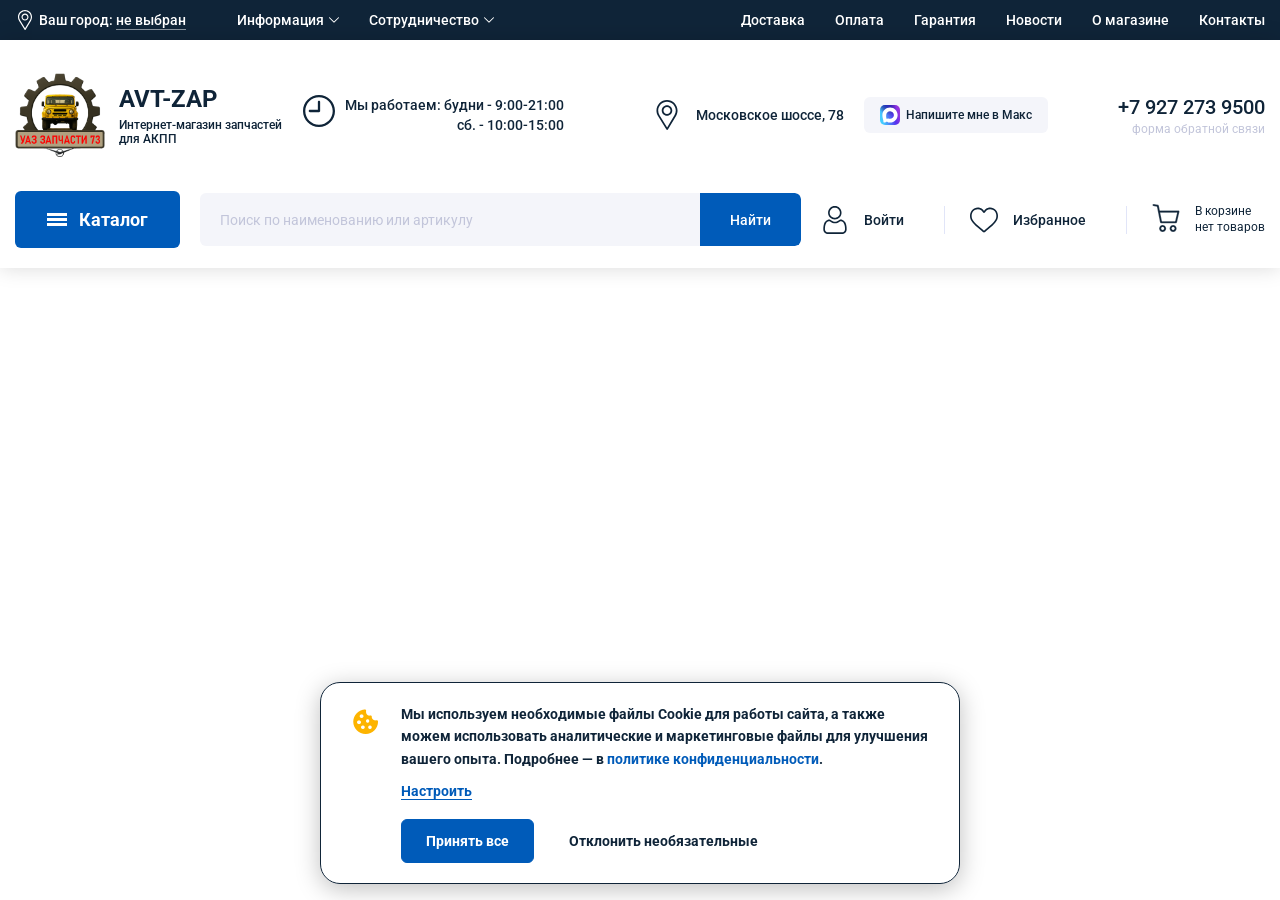
==== index.html @ 67125c58 "update" ====
<!DOCTYPE html>
<html lang="ru">
<head>
    <meta charset="UTF-8">
    <meta name="viewport" content="width=device-width, initial-scale=1.0">
    <title>Интернет-магазин автозапчастей</title>

    <!-- Favicon -->
    <!-- <link rel="icon" type="image/png" href="./images/icons/favicon-96x96.png" sizes="96x96" />
    <link rel="icon" type="image/svg+xml" href="./images/icons/favicon.svg" />
    <link rel="shortcut icon" href="./images/icons/favicon.ico" />
    <link rel="apple-touch-icon" sizes="180x180" href="./images/icons/apple-touch-icon.png" />
    <link rel="manifest" href="./images/icons/site.webmanifest" /> -->

    <!-- Для иконок с сайта Boxicons -->
    <link href='https://unpkg.com/boxicons@2.1.4/css/boxicons.min.css' rel='stylesheet'>

    <!-- Подключенные файлы CSS -->
    <link rel="stylesheet" href="css/style.css">
    <link rel="stylesheet" href="css/media.css">
</head>
<body>
    <!-- Служебная понель (Top Bar) -->
    <div class="top__bar">
        <div class="container">

            <!-- Левая часть -->
            <div class="top__bar--left">
                
                <!-- Кнопка города -->
                <button class="city__selector" type="button" aria-haspopup="dialog" aria-expanded="false" aria-controls="city-modal">
                    <svg class="icon__location" width="20" height="20" viewBox="0 0 20 20" fill="none" xmlns="http://www.w3.org/2000/svg">
                        <path d="M10 0C6.12297 0 2.96875 3.15422 2.96875 7.03125C2.96875 8.34117 3.3316 9.61953 4.01832 10.7286L9.59977 19.723C9.70668 19.8953 9.89504 20 10.0976 20C10.0992 20 10.1007 20 10.1023 20C10.3066 19.9984 10.4954 19.8905 10.6003 19.7152L16.0395 10.6336C16.6883 9.54797 17.0312 8.30231 17.0312 7.03125C17.0312 3.15422 13.877 0 10 0ZM15.0338 10.032L10.0887 18.2885L5.01434 10.1112C4.44273 9.18805 4.13281 8.12305 4.13281 7.03125C4.13281 3.80039 6.76914 1.16406 10 1.16406C13.2309 1.16406 15.8633 3.80039 15.8633 7.03125C15.8633 8.09066 15.5738 9.12844 15.0338 10.032Z" fill="white"/>
                        <path d="M10 3.51562C8.06148 3.51562 6.48438 5.09273 6.48438 7.03125C6.48438 8.95738 8.03582 10.5469 10 10.5469C11.9884 10.5469 13.5156 8.93621 13.5156 7.03125C13.5156 5.09273 11.9385 3.51562 10 3.51562ZM10 9.38281C8.7009 9.38281 7.64844 8.32684 7.64844 7.03125C7.64844 5.73891 8.70766 4.67969 10 4.67969C11.2923 4.67969 12.3477 5.73891 12.3477 7.03125C12.3477 8.30793 11.3197 9.38281 10 9.38281Z" fill="white"/>
                    </svg>
                    <span>Ваш город: <span class="city__name">не выбран</span></span>
                </button>

                <!-- Две ссылки (Информация, Сотрудничество) -->
                <nav class="top__bar--nav">
                    <a href="#" class="top__bar-nav--link">
                        Информация
                        <svg class="top__bar-nav--icon" width="10" height="10" viewBox="0 0 10 10" fill="none" xmlns="http://www.w3.org/2000/svg">
                            <g clip-path="url(#clip0_1_457)">
                                <path d="M5.35692 7.60686L9.85238 3.1099C10.0492 2.91258 10.0492 2.59288 9.85238 2.39506C9.65556 2.19774 9.33586 2.19774 9.13904 2.39506L5.00027 6.53532L0.861506 2.39556C0.664681 2.19824 0.344986 2.19824 0.147663 2.39556C-0.0491624 2.59288 -0.0491625 2.91308 0.147663 3.1104L4.64312 7.60736C4.83791 7.80169 5.16263 7.80169 5.35692 7.60686Z" fill="white"/>
                            </g>
                            <defs>
                                <clipPath id="clip0_1_457">
                                    <rect width="10" height="10" fill="white" transform="translate(10) rotate(90)"/>
                                </clipPath>
                            </defs>
                        </svg>
                    </a>
                    
                    <a href="#" class="top__bar-nav--link">
                        Сотрудничество
                        <svg class="top__bar-nav--icon" width="10" height="10" viewBox="0 0 10 10" fill="none" xmlns="http://www.w3.org/2000/svg">
                            <g clip-path="url(#clip0_1_457)">
                                <path d="M5.35692 7.60686L9.85238 3.1099C10.0492 2.91258 10.0492 2.59288 9.85238 2.39506C9.65556 2.19774 9.33586 2.19774 9.13904 2.39506L5.00027 6.53532L0.861506 2.39556C0.664681 2.19824 0.344986 2.19824 0.147663 2.39556C-0.0491624 2.59288 -0.0491625 2.91308 0.147663 3.1104L4.64312 7.60736C4.83791 7.80169 5.16263 7.80169 5.35692 7.60686Z" fill="white"/>
                            </g>
                            <defs>
                                <clipPath id="clip0_1_457">
                                    <rect width="10" height="10" fill="white" transform="translate(10) rotate(90)"/>
                                </clipPath>
                            </defs>
                        </svg>
                    </a>
                </nav>
            </div>

            <!-- Правая часть -->
            <div class="top__bar--right">
                <ul class="top__bar--list">
                    <li class="top__bar--item">
                        <a href="./pages/information/delivery.html" class="top__bar--link" target="_blank" title="Откроется в новой вкладке">Доставка</a>
                    </li>
                    <li class="top__bar--item">
                        <a href="./pages/information/payment.html" class="top__bar--link" target="_blank" title="Откроется в новой вкладке">Оплата</a>
                    </li>
                    <li class="top__bar--item">
                        <a href="./pages/information/guarantee.html" class="top__bar--link" target="_blank" title="Откроется в новой вкладке">Гарантия</a>
                    </li>
                    <li class="top__bar--item">
                        <a href="./pages/about__company/news.html" class="top__bar--link" target="_blank" title="Откроется в новой вкладке">Новости</a>
                    </li>
                    <li class="top__bar--item">
                        <a href="./pages/about__company/about__store.html" class="top__bar--link" target="_blank" title="Откроется в новой вкладке">О магазине</a>
                    </li>
                    <li class="top__bar--item">
                        <a href="./pages/about__company/contacts.html" class="top__bar--link" target="_blank" title="Откроется в новой вкладке">Контакты</a>
                    </li>
                </ul>
            </div>

            <!-- Кнопка "Еще" -->
            <button class="top__bar--more-btn" id="moreBtn" type="button" aria-expanded="false" title="Открыть дополнительное меню">Еще
                <svg class="top__bar-more--icon" width="10" height="10" viewBox="0 0 10 10" fill="none" xmlns="http://www.w3.org/2000/svg">
                    <g clip-path="url(#clip0_1_457)">
                        <path d="M5.35692 7.60686L9.85238 3.1099C10.0492 2.91258 10.0492 2.59288 9.85238 2.39506C9.65556 2.19774 9.33586 2.19774 9.13904 2.39506L5.00027 6.53532L0.861506 2.39556C0.664681 2.19824 0.344986 2.19824 0.147663 2.39556C-0.0491624 2.59288 -0.0491625 2.91308 0.147663 3.1104L4.64312 7.60736C4.83791 7.80169 5.16263 7.80169 5.35692 7.60686Z" fill="white"/>
                    </g>
                    <defs>
                        <clipPath id="clip0_1_457">
                            <rect width="10" height="10" fill="white" transform="translate(10) rotate(90)"/>
                        </clipPath>
                    </defs>
                </svg>
            </button>

        </div>
    </div>

    <!-- Шапка -->
    <header class="header">
        <div class="container">
            <div class="header__wrapper">
                <a href="index.html" class="header__logo">
                    <img src="./images/main/logo.png" alt="AVT-ZAP" class="header__logo--img" width="2261" height="2128" fetchpriority="high" decoding="async">
                    <div class="header__logo--text">
                        <span class="header__logo--title">AVT-ZAP</span>
                        <span class="header__logo--subtitle">Интернет-магазин запчастей<br>для АКПП</span>
                    </div>
                </a>

                <!-- Информация (Время, Адрес) -->
                <div class="header__info">
                    <div class="header__info--item">
                        <svg class="header__info--icon" width="32" height="32" viewBox="0 0 32 32" fill="none" xmlns="http://www.w3.org/2000/svg">
                            <g clip-path="url(#clip0_1_448)">
                                <path d="M16 0C7.16343 0 0 7.16343 0 16C0 24.8365 7.16343 31.9999 16 31.9999C24.8365 31.9999 31.9999 24.8365 31.9999 16C31.9906 7.16738 24.8326 0.00944196 16 0ZM16 29.7142C8.42578 29.7142 2.28569 23.5742 2.28569 16C2.28569 8.42578 8.42578 2.28569 16 2.28569C23.5742 2.28569 29.7142 8.42578 29.7142 16C29.7061 23.5708 23.5708 29.7061 16 29.7142Z" fill="#0F2438"/>
                                <path d="M16 5.71436C15.3688 5.71436 14.8571 6.22603 14.8571 6.85723V14.8573H6.85714C6.22594 14.8573 5.71426 15.3689 5.71426 16.0001C5.71426 16.6313 6.22594 17.1429 6.85714 17.1429H16C16.6312 17.1429 17.1428 16.6313 17.1428 16.0001V6.85723C17.1428 6.22603 16.6312 5.71436 16 5.71436Z" fill="#0F2438"/>
                            </g>
                            <defs>
                                <clipPath id="clip0_1_448">
                                    <rect width="32" height="32" fill="white"/>
                                </clipPath>
                            </defs>
                        </svg>
                        <p class="header__info--text">Мы работаем: будни - 9:00-21:00<br>сб. - 10:00-15:00</p>
                    </div>

                    <div class="header__info--item">
                        <svg class="header__info--icon" width="30" height="30" viewBox="0 0 20 20" fill="none" xmlns="http://www.w3.org/2000/svg">
                            <path d="M10 0C6.12297 0 2.96875 3.15422 2.96875 7.03125C2.96875 8.34117 3.3316 9.61953 4.01832 10.7286L9.59977 19.723C9.70668 19.8953 9.89504 20 10.0976 20C10.0992 20 10.1007 20 10.1023 20C10.3066 19.9984 10.4954 19.8905 10.6003 19.7152L16.0395 10.6336C16.6883 9.54797 17.0312 8.30231 17.0312 7.03125C17.0312 3.15422 13.877 0 10 0ZM15.0338 10.032L10.0887 18.2885L5.01434 10.1112C4.44273 9.18805 4.13281 8.12305 4.13281 7.03125C4.13281 3.80039 6.76914 1.16406 10 1.16406C13.2309 1.16406 15.8633 3.80039 15.8633 7.03125C15.8633 8.09066 15.5738 9.12844 15.0338 10.032Z" fill="#0F2438"/>
                            <path d="M10 3.51562C8.06148 3.51562 6.48438 5.09273 6.48438 7.03125C6.48438 8.95738 8.03582 10.5469 10 10.5469C11.9884 10.5469 13.5156 8.93621 13.5156 7.03125C13.5156 5.09273 11.9385 3.51562 10 3.51562ZM10 9.38281C8.7009 9.38281 7.64844 8.32684 7.64844 7.03125C7.64844 5.73891 8.70766 4.67969 10 4.67969C11.2923 4.67969 12.3477 5.73891 12.3477 7.03125C12.3477 8.30793 11.3197 9.38281 10 9.38281Z" fill="#0F2438"/>
                        </svg>
                        <p class="header__info--text">Московское шоссе, 78</p>
                    </div>
                </div>

                <!-- Контакты -->
                <div class="header__contacts">
                    <a href="#" class="header__max" target="_blank" title="Напишите мне в Maкс">
                        <svg xmlns="http://www.w3.org/2000/svg" viewBox="0 0 1000 1000"><defs><linearGradient id="b"><stop offset="0" stop-color="#00f"/><stop offset="1" stop-opacity="0"/></linearGradient><linearGradient id="a"><stop offset="0" stop-color="#4cf"/><stop offset=".662" stop-color="#53e"/><stop offset="1" stop-color="#93d"/></linearGradient><linearGradient id="c" x1="117.847" x2="1000" y1="760.536" y2="500" gradientUnits="userSpaceOnUse" href="#a"/><radialGradient id="d" cx="-87.392" cy="1166.116" r="500" fx="-87.392" fy="1166.116" gradientTransform="rotate(51.356 1551.478 559.3)scale(2.42703433 1)" gradientUnits="userSpaceOnUse" href="#b"/></defs><rect width="1000" height="1000" fill="url(#c)" ry="249.681"/><rect width="1000" height="1000" fill="url(#d)" ry="249.681"/><path fill="#fff" fill-rule="evenodd" d="M508.211 878.328c-75.007 0-109.864-10.95-170.453-54.75-38.325 49.275-159.686 87.783-164.979 21.9 0-49.456-10.95-91.248-23.36-136.873-14.782-56.21-31.572-118.807-31.572-209.508 0-216.626 177.754-379.597 388.357-379.597 210.785 0 375.947 171.001 375.947 381.604.707 207.346-166.595 376.118-373.94 377.224m3.103-571.585c-102.564-5.292-182.499 65.7-200.201 177.024-14.6 92.162 11.315 204.398 33.397 210.238 10.585 2.555 37.23-18.98 53.837-35.587a189.8 189.8 0 0 0 92.71 33.032c106.273 5.112 197.08-75.794 204.215-181.95 4.154-106.382-77.67-196.486-183.958-202.574Z" clip-rule="evenodd"/></svg>Напишите мне в Maкс
                    </a>

                    <div class="header__phone--wrap">
                        <a href="tel:+79272739500" class="header__phone">+7 927 273 9500</a>
                        <a href="./pages/support/feedback.html" class="header__callback" target="_blank">форма обратной связи</a>
                    </div>
                </div>
            </div>

            <div class="header__bottom">
                <div class="header__bottom--wrapper">
                    <!-- Кнопка Каталог -->
                    <button class="header__catalog--btn" type="button">
                        <svg class="header__catalog--icon" width="20" height="13" viewBox="0 0 20 13" fill="none" xmlns="http://www.w3.org/2000/svg">
                            <rect width="20" height="3" fill="white"/>
                            <rect y="5" width="20" height="3" fill="white"/>
                            <rect y="10" width="20" height="3" fill="white"/>
                        </svg>
                        Каталог
                    </button>

                    <!-- Поиск -->
                    <form class="header__search">
                        <input type="text" class="header__search--input" placeholder="Поиск по наименованию или артикулу">
                        <button type="submit" class="header__search--btn">Найти</button>
                    </form>

                    <!-- Действия (Профиль, Избранное, Корзина) -->
                    <div class="header__actions">
                        
                        <a href="./pages/account/login.html" class="header__action" target="_blank" title="Войти в личный кабинет">
                            <svg class="header__action--icon" width="28" height="28" viewBox="0 0 28 28" fill="none" xmlns="http://www.w3.org/2000/svg">
                                <path d="M13.8005 13.4877C15.6534 13.4877 17.2577 12.8232 18.569 11.5119C19.8798 10.2009 20.5446 8.59683 20.5446 6.74365C20.5446 4.89111 19.88 3.2868 18.5688 1.97537C17.2575 0.664581 15.6532 0 13.8005 0C11.9473 0 10.3432 0.664581 9.0322 1.97559C7.72119 3.28659 7.0564 4.8909 7.0564 6.74365C7.0564 8.59683 7.72119 10.2011 9.0322 11.5121C10.3436 12.8229 11.9479 13.4877 13.8005 13.4877V13.4877ZM10.1926 3.13577C11.1985 2.12982 12.3786 1.64084 13.8005 1.64084C15.2221 1.64084 16.4024 2.12982 17.4086 3.13577C18.4145 4.14194 18.9037 5.3222 18.9037 6.74365C18.9037 8.16553 18.4145 9.34558 17.4086 10.3517C16.4024 11.3579 15.2221 11.8469 13.8005 11.8469C12.379 11.8469 11.199 11.3577 10.1926 10.3517C9.18643 9.34579 8.69723 8.16553 8.69723 6.74365C8.69723 5.3222 9.18643 4.14194 10.1926 3.13577Z" fill="currentColor"/>
                                <path d="M25.6008 21.5307C25.563 20.9851 25.4865 20.3899 25.3739 19.7614C25.2603 19.1283 25.114 18.5297 24.9388 17.9826C24.7576 17.4171 24.5117 16.8587 24.2073 16.3236C23.8918 15.7682 23.521 15.2845 23.1048 14.8866C22.6697 14.4702 22.1369 14.1355 21.5208 13.8913C20.9069 13.6484 20.2265 13.5254 19.4987 13.5254C19.2128 13.5254 18.9364 13.6426 18.4026 13.9902C18.074 14.2045 17.6897 14.4523 17.2607 14.7263C16.894 14.9601 16.3971 15.179 15.7833 15.3773C15.1845 15.571 14.5766 15.6693 13.9763 15.6693C13.3764 15.6693 12.7685 15.571 12.1693 15.3773C11.5562 15.1792 11.0591 14.9603 10.6929 14.7266C10.268 14.455 9.88348 14.2072 9.55002 13.99C9.0166 13.6424 8.74017 13.5251 8.45435 13.5251C7.72632 13.5251 7.04614 13.6484 6.4324 13.8915C5.81674 14.1353 5.28375 14.47 4.84818 14.8868C4.43204 15.285 4.06119 15.7684 3.74588 16.3236C3.44189 16.8587 3.1958 17.4169 3.01465 17.9828C2.83969 18.5299 2.69336 19.1283 2.57971 19.7614C2.46692 20.3891 2.39066 20.9844 2.35284 21.5313C2.31567 22.066 2.29688 22.6225 2.29688 23.1848C2.29688 24.6464 2.76151 25.8296 3.67773 26.7023C4.58264 27.5634 5.77979 28 7.23605 28H20.7182C22.1741 28 23.3712 27.5634 24.2763 26.7023C25.1928 25.8303 25.6574 24.6466 25.6574 23.1845C25.6572 22.6204 25.6382 22.0639 25.6008 21.5307V21.5307ZM23.145 25.5135C22.5471 26.0826 21.7532 26.3592 20.718 26.3592H7.23605C6.20062 26.3592 5.4068 26.0826 4.80908 25.5137C4.22269 24.9555 3.93771 24.1935 3.93771 23.1848C3.93771 22.6601 3.95502 22.1421 3.98962 21.6447C4.02338 21.1568 4.09238 20.6209 4.1947 20.0513C4.29575 19.4889 4.42435 18.961 4.5773 18.4831C4.72406 18.0249 4.92422 17.5712 5.17245 17.1341C5.40936 16.7175 5.68195 16.3601 5.98273 16.0722C6.26407 15.8028 6.61868 15.5823 7.03653 15.417C7.42297 15.264 7.85727 15.1803 8.32874 15.1677C8.3862 15.1982 8.48853 15.2566 8.6543 15.3647C8.99161 15.5845 9.3804 15.8353 9.81021 16.1098C10.2947 16.4187 10.9189 16.6977 11.6647 16.9384C12.4271 17.1849 13.2047 17.3101 13.9765 17.3101C14.7483 17.3101 15.5261 17.1849 16.2881 16.9386C17.0345 16.6974 17.6585 16.4187 18.1436 16.1093C18.5835 15.8282 18.9614 15.5847 19.2987 15.3647C19.4645 15.2568 19.5668 15.1982 19.6243 15.1677C20.0959 15.1803 20.5302 15.264 20.9169 15.417C21.3345 15.5823 21.6891 15.803 21.9705 16.0722C22.2713 16.3599 22.5439 16.7173 22.7808 17.1343C23.0292 17.5712 23.2296 18.0251 23.3761 18.4829C23.5293 18.9614 23.6581 19.4891 23.7589 20.0511C23.8611 20.6217 23.9303 21.1579 23.964 21.645V21.6454C23.9988 22.1408 24.0164 22.6586 24.0166 23.1848C24.0164 24.1937 23.7314 24.9555 23.145 25.5135V25.5135Z" fill="currentColor"/>
                            </svg>
                            <span class="header__action--text">Войти</span>
                        </a>

                        <a href="./pages/shop/favorites.html" class="header__action" target="_blank" title="Перейти в избранное">
                            <svg class="header__action--icon" width="28" height="28" viewBox="0 0 28 28" fill="none" xmlns="http://www.w3.org/2000/svg">
                                <path d="M14 26.4422C13.6014 26.4422 13.217 26.2978 12.9175 26.0355C11.7864 25.0464 10.6959 24.1169 9.73372 23.297L9.7288 23.2928C6.90792 20.8889 4.47198 18.8129 2.77709 16.7679C0.882475 14.4817 0 12.3141 0 9.94606C0 7.64534 0.788908 5.52279 2.22125 3.96911C3.67068 2.39706 5.6595 1.53125 7.82201 1.53125C9.43828 1.53125 10.9185 2.04224 12.2214 3.04989C12.8789 3.55853 13.4749 4.18103 14 4.90713C14.5253 4.18103 15.1211 3.55853 15.7788 3.04989C17.0817 2.04224 18.5619 1.53125 20.1782 1.53125C22.3404 1.53125 24.3295 2.39706 25.7789 3.96911C27.2113 5.52279 27.9999 7.64534 27.9999 9.94606C27.9999 12.3141 27.1177 14.4817 25.2231 16.7677C23.5282 18.8129 21.0925 20.8887 18.272 23.2923C17.3081 24.1135 16.2159 25.0445 15.0822 26.0359C14.7829 26.2978 14.3984 26.4422 14 26.4422V26.4422ZM7.82201 3.17144C6.12307 3.17144 4.56234 3.84948 3.42693 5.0808C2.27465 6.33071 1.63998 8.05849 1.63998 9.94606C1.63998 11.9377 2.38018 13.7188 4.03982 15.7213C5.64391 17.657 8.02986 19.6902 10.7924 22.0446L10.7976 22.0488C11.7633 22.8719 12.8582 23.805 13.9976 24.8014C15.1439 23.8031 16.2404 22.8685 17.2082 22.0441C19.9705 19.6898 22.3563 17.657 23.9603 15.7213C25.6198 13.7188 26.36 11.9377 26.36 9.94606C26.36 8.05849 25.7253 6.33071 24.573 5.0808C23.4378 3.84948 21.8769 3.17144 20.1782 3.17144C18.9336 3.17144 17.7909 3.56707 16.782 4.34722C15.8828 5.04278 15.2565 5.92205 14.8893 6.53728C14.7004 6.85366 14.368 7.0425 14 7.0425C13.6319 7.0425 13.2995 6.85366 13.1107 6.53728C12.7437 5.92205 12.1173 5.04278 11.218 4.34722C10.209 3.56707 9.06636 3.17144 7.82201 3.17144V3.17144Z" fill="currentColor"/>
                            </svg>
                            <span class="header__action--text">Избранное</span>
                        </a>

                        <a href="./pages/shop/cart.html" class="header__action header__action--cart" target="_blank" title="Перейти в корзину">
                            <svg class="header__action--icon" width="28" height="28" viewBox="0 0 28 28" fill="none" xmlns="http://www.w3.org/2000/svg">
                                <g clip-path="url(#clip0_1_492)">
                                    <path d="M10.6415 20.9294C8.69207 20.9294 7.10614 22.5154 7.10614 24.4648C7.10614 26.4141 8.69207 28.0001 10.6415 28.0001C12.5908 28.0001 14.1768 26.4141 14.1768 24.4648C14.1768 22.5154 12.5908 20.9294 10.6415 20.9294ZM10.6415 25.8789C9.86156 25.8789 9.22735 25.2446 9.22735 24.4648C9.22735 23.6849 9.86156 23.0507 10.6415 23.0507C11.421 23.0507 12.0556 23.6849 12.0556 24.4648C12.0556 25.2446 11.4214 25.8789 10.6415 25.8789Z" fill="currentColor" stroke-width="0.3" stroke="white"/>
                                    <path d="M21.1062 20.9294C19.1568 20.9294 17.5709 22.5154 17.5709 24.4648C17.5709 26.4141 19.1568 28.0001 21.1062 28.0001C23.0556 28.0001 24.6415 26.4141 24.6415 24.4648C24.6415 22.5154 23.0556 20.9294 21.1062 20.9294ZM21.1062 25.8789C20.3263 25.8789 19.6921 25.2446 19.6921 24.4648C19.6921 23.6849 20.3263 23.0507 21.1062 23.0507C21.8861 23.0507 22.5203 23.6849 22.5203 24.4648C22.5203 25.2446 21.8861 25.8789 21.1062 25.8789Z" fill="currentColor" stroke-width="0.3" stroke="white"/>
                                    <path d="M27.2391 6.90559C27.0376 6.65245 26.7322 6.50506 26.409 6.50506H7.83814L6.87405 1.6327C6.78956 1.20597 6.45302 0.874023 6.02487 0.795547L1.7825 0.0177841C1.20522 -0.0886374 0.653703 0.293572 0.547992 0.869812C0.442282 1.44605 0.823726 1.99861 1.40002 2.10432L4.9332 2.75198L8.04567 18.4837C8.14395 18.9804 8.57986 19.3385 9.0861 19.3385H23.9344C24.4282 19.3385 24.8564 18.9981 24.9677 18.5162L27.4424 7.80427C27.5152 7.48927 27.4403 7.15836 27.2391 6.90559ZM23.0908 17.2174H9.95716L8.25775 8.6266H25.0751L23.0908 17.2174Z" fill="currentColor" stroke-width="0.3" stroke="white"/>
                                </g>
                                <defs>
                                    <clipPath id="clip0_1_492">
                                        <rect width="28" height="28" fill="white"/>
                                    </clipPath>
                                </defs>
                            </svg>
                            <div class="header__action-cart-info">
                                <span class="header__action--text">В корзине <br>нет товаров</span>
                            </div>
                        </a>
                    </div>
                </div>
            </div>
        </div>
    </header>

    <!-- Модальное окно (Скрыто по умолчанию) -->
    <div class="modal__overlay" id="city-modal">
        <div class="modal__city">
            
            <div class="modal__city--header">
                <h2 class="modal__city--title">Выберите свой город</h2>
                <button class="modal__city--close" type="button" aria-label="Закрыть" title="Закрыть модальное окно выбора города">
                    <svg width="20" height="20" viewBox="0 0 20 20" fill="none" xmlns="http://www.w3.org/2000/svg">
                        <g clip-path="url(#clip0_1_608)">
                            <path d="M1.03451 20C0.771056 20 0.507606 19.8998 0.307445 19.6982C-0.0943844 19.2963 -0.0943844 18.6449 0.307445 18.2431L18.2491 0.301372C18.651 -0.100457 19.3024 -0.100457 19.7043 0.301372C20.1061 0.703201 20.1061 1.35467 19.7043 1.75675L1.76282 19.6982C1.56115 19.8986 1.2977 20 1.03451 20V20Z" fill="#A29DBC"/>
                            <path d="M18.9774 20C18.714 20 18.4508 19.8998 18.2504 19.6982L0.307445 1.75675C-0.0943844 1.35467 -0.0943844 0.703201 0.307445 0.301372C0.709274 -0.100457 1.36074 -0.100457 1.76282 0.301372L19.7043 18.2431C20.1061 18.6449 20.1061 19.2963 19.7043 19.6982C19.5026 19.8986 19.2394 20 18.9774 20Z" fill="#A29DBC"/>
                        </g>
                        <defs>
                            <clipPath id="clip0_1_608">
                                <rect width="20" height="20" fill="white"/>
                            </clipPath>
                        </defs>
                    </svg>
                </button>
            </div>

            <div class="modal__city--search">
                <input type="text" class="modal__city--input" placeholder="Ваш город">
            </div>

            <ul class="modal__city--list">
                <li class="modal__city--item">
                    <a href="#" class="modal__city--link modal__city--link-active">Москва</a>
                </li>
                <li class="modal__city--item">
                    <a href="#" class="modal__city--link">Санкт-Петербург</a>
                </li>
                <li class="modal__city--item">
                    <a href="#" class="modal__city--link">Краснодар</a>
                </li>
                <li class="modal__city--item">
                    <a href="#" class="modal__city--link">Екатеринбург</a>
                </li>
                <li class="modal__city--item">
                    <a href="#" class="modal__city--link">Ростов-на-Дону</a>
                </li>
                <li class="modal__city--item">
                    <a href="#" class="modal__city--link">Самара</a>
                </li>
            </ul>
        </div>
    </div>
    
    <!-- Уведомление Cookie -->
    <div class="cookie__notifications" id="cookie-notifications" role="region" aria-label="Настройки файлов Cookie" hidden>
        <div class="container">

            <!-- Основная информация -->
            <div class="cookie__content">

                <!-- Иконка Cookie -->
                <i class='bx bxs-cookie bx-tada cookie__icon' aria-hidden="true"></i>

                <!-- Текст уведомления -->
                <p class="cookie__text">
                    Мы используем необходимые файлы Cookie для работы сайта, а также можем использовать аналитические и маркетинговые файлы для улучшения вашего опыта. Подробнее — в <a href="./pages/information/privacy.html" target="_blank" rel="noopener noreferrer" class="cookie__link" title="Откроется в новой вкладке">политике конфиденциальности</a>.
                </p>
            </div>

            <!-- Настройки Cookie -->
            <div class="cookie__settings">

                <!-- Кнопка открытия настроек -->
                <button class="cookie__settings--toggle" type="button" aria-expanded="false" aria-controls="cookie-preferences">Настроить</button>

                <!-- Внутреннее окно настроек -->
                <div class="cookie__preferences" id="cookie-preferences" hidden>

                    <!-- Заголовок настроек -->
                    <p class="cookie__preferences--title">Настройки файлов Cookie</p>

                    <!-- Необходимые Cookie -->
                    <label class="cookie__option">
                        <span class="cookie__option--content">
                            <span class="cookie__option--title">Необходимые</span>

                            <span class="cookie__option--description">Обеспечивают базовую работу сайта и его основных функций.</span>
                        </span>

                        <input type="checkbox" class="cookie__checkbox" checked disabled>
                    </label>

                    <!-- Аналитические Cookie -->
                    <label class="cookie__option">
                        <span class="cookie__option--content">
                            <span class="cookie__option--title">Аналитические</span>

                            <span class="cookie__option--description">Помогают анализировать посещаемость и улучшать работу сайта.</span>
                        </span>

                        <input type="checkbox" class="cookie__checkbox" id="cookie-analytics">
                    </label>

                    <!-- Маркетинговые Cookie -->
                    <label class="cookie__option">
                        <span class="cookie__option--content">
                            <span class="cookie__option--title">Маркетинговые</span>

                            <span class="cookie__option--description">Используются для персонализации рекламы и оценки её эффективности.</span>
                        </span>

                        <input type="checkbox" class="cookie__checkbox" id="cookie-marketing">
                    </label>

                    <!-- Сохранение выбранных настроек -->
                    <button class="cookie__save" type="button">Сохранить настройки</button>
                </div>
            </div>

            <!-- Основные кнопки управления согласием -->
            <div class="cookie__container--label">

                <!-- Принять все категории -->
                <button class="cookie__accept" type="button">Принять все</button>

                <!-- Отклонить необязательные категории -->
                <button class="cookie__decline" type="button">Отклонить необязательные</button>
            </div>
        </div>
    </div>

    <!-- Модальное окно: Заказать звонок -->
    <div class="modal__overlay" id="callback-modal" hidden>
        <div class="modal__callback">
        
            <!-- Шапка модалки -->
            <div class="modal__callback--header">
                <h2 class="modal__callback--title">Заказать звонок</h2>
                <button class="modal__callback--close" type="button" aria-label="Закрыть" title="Закрыть форму заказа звонка" id="callback-close">
                    <svg width="20" height="20" viewBox="0 0 20 20" fill="none" xmlns="http://www.w3.org/2000/svg">
                        <path d="M1.03451 20C0.771056 20 0.507606 19.8998 0.307445 19.6982C-0.0943844 19.2963 -0.0943844 18.6449 0.307445 18.2431L18.2491 0.301372C18.651 -0.100457 19.3024 -0.100457 19.7043 0.301372C20.1061 0.703201 20.1061 1.35467 19.7043 1.75675L1.76282 19.6982C1.56115 19.8986 1.2977 20 1.03451 20V20Z" fill="#A29DBC"/>
                        <path d="M18.9774 20C18.714 20 18.4508 19.8998 18.2504 19.6982L0.307445 1.75675C-0.0943844 1.35467 -0.0943844 0.703201 0.307445 0.301372C0.709274 -0.100457 1.36074 -0.100457 1.76282 0.301372L19.7043 18.2431C20.1061 18.6449 20.1061 19.2963 19.7043 19.6982C19.5026 19.8986 19.2394 20 18.9774 20Z" fill="#A29DBC"/>
                    </svg>
                </button>
            </div>

            <!-- Форма -->
            <form class="modal__callback--form" id="callback-form">
                
                <!-- Поле "Ваше имя" -->
                <fieldset class="modal__callback--fieldset">
                    <legend class="modal__callback--legend">Ваше имя</legend>
                    <input type="text" class="modal__callback--input" required>
                </fieldset>

                <!-- Поле "Номер телефона" -->
                <fieldset class="modal__callback--fieldset modal__callback--fieldset-phone">
                    <legend class="modal__callback--legend">Номер телефона</legend>
                    
                    <div class="modal__callback--phone-wrapper">
                        <img src="./images/main/flag.png" alt="Флаг России" class="modal__callback--flag-img" loading="lazy" decoding="async" width="25" height="16">
                        
                        <!-- Код страны и инпут -->
                        <span class="modal__callback--code">+7</span>
                        <input type="tel" class="modal__callback--input modal__callback--input-phone" placeholder="(999) 999-99-99" required>
                    </div>
                </fieldset>

                <!-- Кнопка отправки -->
                <button type="submit" class="modal__callback--submit">Заказать звонок</button>
                
                <p class="modal__callback--agreement">Нажимая кнопку, вы соглашаетесь с <a href="./pages/information/privacy.html" target="_blank" title="Откроется в новой вкладке">политикой конфиденциальности</a>.</p>
            </form>
        </div>
    </div>

    <script src="./js/script.js"></script>
</body>
</html>
---- css/style.css ----
/* Сброс всех стилей, которые идут по умолчанию */
@import "./reset.css";

/* * {
    outline: 4px solid green !important;
} */

/* #callback-modal {
    display: flex !important;
    position: fixed;
    top: 0;
    left: 0;
    width: 100%;
    height: 100%;
    background-color: rgba(0, 0, 0, 0.4);
    justify-content: center;
    align-items: center;
    z-index: 9999;
}

#city-modal {
    display: none !important;
} */

/* Объявление переменной root для свойств */
:root {
    
    --dark-blue-color: #0F2438;

    --dark-blue-alt-color: #0A1A2C;

    --basement-footer-color: #868DAC;

    --news-stroke-color: #242424;

    --primary-color: #005BB9;

    --discount-color: #FFB800;

    --white-color: #FFFFFF;

    --background-light-color: #F4F5FA;

    --background-alt-light-color: #A29DBC;

    --secondary-color: #C2C5DA;

    --secondary-alt-color: #E1E5F8;

    --prefers-color-scheme: #000000;

    --dark-alt-color: #525252;

    --dark-color: #717171;

    --reviews-color: #B0B0B0;

    --light-color: #858CAB;

    --light-alt-color: #ADBDD1;

    --transition: 0.3s ease;

    --font-family-Roboto: 'Roboto', system-ui, sans-serif;

    --font-family-Rubik: 'Rubik', system-ui, sans-serif;
}

/* Подключение шрифта "Roboto" */
@font-face {
	font-family: 'Roboto';
	src: url('../fonts/Roboto/Roboto-Regular.woff2') format('woff2');
	font-weight: 400;
	font-style: normal;
	font-display: swap;
}

@font-face {
	font-family: 'Roboto';
	src: url('../fonts/Roboto/Roboto-Medium.woff2') format('woff2');
	font-weight: 500;
	font-style: normal;
	font-display: swap;
}

@font-face {
	font-family: 'Roboto';
	src: url('../fonts/Roboto/Roboto-Bold.woff2') format('woff2');
	font-weight: 700;
	font-style: normal;
	font-display: swap;
}

/* Подключение шрифта "Rubik" */
@font-face {
	font-family: 'Rubik';
	src: url('../fonts/Rubik/Rubik-Regular.woff2') format('woff2');
	font-weight: 400;
	font-style: normal;
	font-display: swap;
}

/* Общие стили для всей страницы */
html.no-scroll,
body.no-scroll {
    overflow: hidden;
    height: 100%;
}

input, textarea {
    -webkit-user-select: text;
    -moz-user-select: text;
    -ms-user-select: text;
    user-select: text;
}

html {
    scroll-behavior: smooth;
    scroll-padding-top: 100px;
}

.container {
    box-sizing: border-box;
    margin: 0 auto;
    max-width: 1353px;
    padding: 0 15px;
    position: relative;
    width: 100%;
}

/* Тёмная тема без JS
@media (prefers-color-scheme: dark) {
    body {
        background-color: var(--prefers-color-scheme);
        color: var(--secondary-color);
    }
} */

/* Служебная понель (Top Bar) */
.top__bar {
    background-color: var(--dark-blue-color);
    color: var(--white-color);
    font-size: 13px;
    padding: 10px 0;
    width: 100%;
}

.top__bar .container {
    display: flex;
    align-items: center;
    justify-content: space-between;
}

.top__bar--left {
    display: flex;
    align-items: center;
    gap: 51px;
}

/* Кнопка выбора города */
.city__selector {
    background: none;
    border: none;
    color: var(--white-color);
    font-family: var(--font-family-Roboto);
    font-weight: 500;
    font-size: 14px;
    cursor: pointer;
    display: flex;
    align-items: center;
    gap: 4px;
    padding: 0px;
    transition: opacity var(--transition);
    white-space: nowrap;
}

.city__selector:hover {
    opacity: 0.8;
}

.icon__location {
    flex-shrink: 0;
    width: 20px;
    height: 20px;
}

.city__name {
    border-bottom: 1px solid rgba(255, 255, 255, 0.5);
    padding-bottom: 1px;
    transition: border-color var(--transition);
}

.city__selector:hover .city__name {
    border-bottom-color: var(--white-color);
}

/* Навигация в левой части */
.top__bar--nav {
    display: flex;
    align-items: center;
    gap: 30px;
}

.top__bar-nav--link {
    background: none;
    border: none;
    color: var(--white-color);
    font-family: var(--font-family-Roboto);
    font-size: 14px;
    font-weight: 500;
    cursor: pointer;
    display: flex;
    align-items: center;
    gap: 5px;
    padding: 0;
    text-decoration: none;
    transition: opacity var(--transition);
    white-space: nowrap;
}

.top__bar-nav--link:hover {
    opacity: 0.8;
}

.top__bar-nav--icon {
    width: 10px;
    height: 10px;
    flex-shrink: 0;
    margin-top: 0;
}

/* Правое меню (Ссылки) */
.top__bar--list {
    display: flex;
    align-items: center;
    gap: 30px;
    list-style: none;
    padding: 0;
    margin: 0;
}

.top__bar--link {
    color: var(--white-color);
    font-family: var(--font-family-Roboto);
    font-size: 14px;
    font-weight: 500;
    text-decoration: none;
    transition: opacity var(--transition);
    white-space: nowrap;
}

.top__bar--link:hover {
    opacity: 0.8;
}

.top__bar--link-active {
    color: var(--discount-color);
}

/* Кнопка "Еще" (скрыта по умолчанию) */
.top__bar--more-btn {
    display: none;
    background: none;
    border: none;
    color: var(--white-color);
    font-family: var(--font-family-Roboto);
    font-size: 12px;
    font-weight: 400;
    cursor: pointer;
    align-items: center;
    gap: 4px;
    padding: 0;
    white-space: nowrap;
    transition: opacity var(--transition);
}

.top__bar--more-btn:hover {
    opacity: 0.8;
}

.top__bar-more--icon {
    width: 6px;
    height: 6px;
    flex-shrink: 0;
    margin-top: 0;
}

/* Шапка */
.header {
    padding-top: 30px;
    box-shadow: 0px 0px 20px rgba(0, 0, 0, 0.15);
}

/* Обертка для логотипа */
.header__wrapper {
    display: flex;
    align-items: center;
    justify-content: space-between;
    gap: 20px;
}

/* Логотип */
.header__logo {
    display: flex;
    align-items: center;
    gap: 14px;
    text-decoration: none;
    flex-shrink: 0;
}

/* Иконка (картинка) */
.header__logo--img {
    width: 90px;
    height: 90px;
    object-fit: contain;
    background-repeat: no-repeat;
}

/* Текстовая часть */
.header__logo--text {
    display: flex;
    flex-direction: column;
    justify-content: center;
    gap: 5px;

}

/* Заголовок AVT-ZAP */
.header__logo--title {
    font-family: var(--font-family-Roboto);
    font-size: 24px;
    font-weight: 700;
    color: var(--dark-blue-color);
}

/* Подзаголовок */
.header__logo--subtitle {
    font-family: var(--font-family-Roboto);
    font-size: 12px;
    font-weight: 500;
    color: var(--dark-blue-color);
}

/* Информация (Время, Адрес) */
.header__info {
    display: flex;
    align-items: center;
    gap: 88px;
}

.header__info--item {
    display: flex;
    align-items: flex-start;
}

.header__info--item:first-child {
    gap: 10px;
}

.header__info--item:last-child {
    gap: 14px;
    align-items: center;
}

.header__info--icon {
    flex-shrink: 0;
    margin: 0;
}

.header__info--text {
    font-family: var(--font-family-Roboto);
    font-size: 14px;
    font-weight: 500;
    color: var(--dark-blue-color);
    line-height: 20px;
    margin: 0
}

.header__info--item:first-child .header__info--text {
    text-align: right; 
}

/* КОНТАКТЫ (МАКС + Телефон) */
.header__contacts {
    display: flex;
    align-items: center;
    gap: 70px;
}

/* Кнопка МАКС */
.header__max {
    display: flex;
    align-items: center;
    gap: 6px;
    background-color: #F4F5FA;
    color: var(--dark-blue-color);
    padding: 8px 16px;
    border-radius: 6px;
    font-family: var(--font-family-Roboto);
    font-size: 12px;
    font-weight: 500;
    text-decoration: none;
    transition: background-color var(--transition);
    white-space: nowrap;
}

.header__max:hover {
    background-color: #E1E5F8;
}

/* Иконка Макс */
.header__max svg {
    width: 20px;
    height: 20px;
    flex-shrink: 0;
}

/* Телефон */
.header__phone--wrap {
    display: flex;
    flex-direction: column;
    align-items: flex-end;
}

.header__phone {
    font-family: var(--font-family-Roboto);
    font-size: 20px;
    font-weight: 500;
    color: var(--dark-blue-color);
    text-decoration: none;
    transform: color var(--transition);
    cursor: pointer;
    white-space: nowrap;
}

.header__phone:hover {
    color: var(--primary-color);
}

.header__callback {
    font-family: var(--font-family-Roboto);
    font-size: 12px;
    color: var(--secondary-color);
    margin-top: 3px;
    transition: color var(--transition);
    cursor: pointer;
}

.header__callback:hover {
    color: var(--primary-color);
}

.header__bottom {
    margin-top: 31px;
    padding-bottom: 20px;
}

.header__bottom--wrapper {
    display: flex;
    align-items: center;
    justify-content: space-between;
    gap: 20px;
}

/* Кнопка КАТАЛОГ */
.header__catalog--btn {
    display: flex;
    align-items: center;
    justify-content: center;
    gap: 12px;              
    background-color: var(--primary-color);
    color: var(--white-color);
    border: none;
    padding: 18px 32px;
    border-radius: 6px;
    font-family: var(--font-family-Roboto);
    font-size: 18px;
    font-weight: 700;
    cursor: pointer;
    transition: background-color var(--transition);
    white-space: nowrap;
    flex-shrink: 0;
    margin: 0;
}

.header__catalog--btn:hover {
    background-color: #004a99;
}

.header__catalog--icon {
    flex-shrink: 0;
}

/* Поиск */
.header__search {
    display: flex;
    flex-grow: 1;
    max-width: 649px;
    background-color: var(--background-light-color);
    border-radius: 6px;
    height: 53px;
    box-sizing: border-box;
    position: relative;
    overflow: hidden;
    transition: box-shadow var(--transition);
}

/* Поле ввода */
.header__search--input {
    flex-grow: 1;
    min-width: 0;
    border: none;
    background: transparent;
    padding: 0 20px;
    font-family: var(--font-family-Roboto);
    font-weight: 400;
    font-size: 14px;
    color: var(--dark-blue-color);
    outline: none;
}

.header__search--input::placeholder {
    color: var(--secondary-color);
}

.header__search:hover:not(:focus-within) {
    box-shadow: inset 0 0 0 1px var(--dark-blue-color);
    cursor: pointer;
}

.header__search:focus-within {
    box-shadow: inset 0 0 0 1px var(--primary-color);
}

.header__search--btn {
    background-color: var(--primary-color);
    color: var(--white-color);
    border: none;
    padding: 18px 30px;
    font-family: var(--font-family-Roboto);
    font-weight: 500;
    font-size: 14px;
    font-weight: 500;
    cursor: pointer;
    transition: background-color var(--transition);
    border-radius: 0 6px 6px 0;
    display: flex;
    align-items: center;
    justify-content: center;
    line-height: 1;
}

.header__search--btn:hover {
    background-color: #004a99;
}

/* Действия (Профиль, Избранное, Корзина) */
.header__actions {
    display: flex;
    align-items: center;
    gap: 0;
}

.header__action {
    display: flex;
    align-items: center;
    gap: 15px;
    text-decoration: none;
    color: var(--dark-blue-color);
    font-family: var(--font-family-Roboto);
    font-size: 14px;
    font-weight: 500;
    transition: color var(--transition);
    position: relative;
}

.header__action:not(:last-child)::after {
    content: '';
    display: block;
    height: 28px;
    border-left: 1px solid #E1E5F8; 
    margin-left: 25px;
    margin-right: 25px;
}

.header__action:last-child {
    font-size: 12px;
    font-weight: 400;
    font-family: var(--font-family-Roboto);
}

.header__action--icon {
    flex-shrink: 0;
    color: var(--dark-blue-color);
    transition: color var(--transition);
}

.header__action:hover {
    color: var(--primary-color);
}

.header__action:hover .header__action--icon {
    color: var(--primary-color);
}

/* Корзина (двухстрочный текст) */
.header__action--cart {
    align-items: flex-start;
}

.header__action-cart-info {
    display: flex;
    flex-direction: column;
    line-height: 1.3;
}

.header__action--empty {
    font-size: 12px;
    color: var(--dark-blue-color);
    font-weight: 400;
}

/* Модальное окно (Скрыто по умолчанию) */
.modal__overlay {
    position: fixed;
    top: 0;
    left: 0;
    width: 100%;
    height: 100%;
    background-color: rgba(0, 0, 0, 0.4);
    display: none;
    justify-content: center;
    align-items: center;
    z-index: 1000;
}

/* Класс для отображения модалки */
.modal__overlay--active {
    display: flex;
}

.modal__city {
    background-color: var(--white-color);
    width: 100%;
    max-width: 400px;
    border-radius: 10px;
    padding: 24px 20px;
    box-shadow: 0 10px 25px rgba(0, 0, 0, 0.1);
    box-sizing: border-box;
}

/* Шапка модалки */
.modal__city--header {
    display: flex;
    justify-content: space-between;
    align-items: center;
    margin-bottom: 15px;
}

.modal__city--title {
    font-size: 18px;
    font-weight: 700;
    color: var(--dark-blue-color);
    margin: 0;
    font-family: var(--font-family-Roboto);
}

.modal__city--close {
    background: none;
    border: none;
    cursor: pointer;
    padding: 0;
    display: flex;
    align-items: center;
    justify-content: center;
    transition: opacity var(--transition);
}

.modal__city--close:hover {
    opacity: 0.7;
}

/* Поле поиска */
.modal__city--search {
    margin-bottom: 15px;
    border: 1px solid transparent; 
    border-radius: 6px;
    transition: border-color var(--transition);
}

.modal__city--search:hover:not(:focus-within) {
    border-color: var(--dark-blue-color);
}

.modal__city--search:focus-within {
    border-color: var(--primary-color);
}

.modal__city--input {
    width: 100%;
    padding: 14px 14px;
    background-color: var(--background-light-color);
    border-radius: 6px;
    font-size: 14px;
    border: none;
    color: var(--dark-blue-color);
    font-family: var(--font-family-Roboto);
    outline: none;
    transition: border-color var(--transition);
    box-sizing: border-box;
}

.modal__city--input::placeholder {
    color: var(--secondary-color);
}

/* Список городов */
.modal__city--list {
    list-style: none;
    padding: 0;
    margin: 0;
    display: flex;
    flex-direction: column;
    gap: 12px;
    max-height: 250px;
    overflow-y: auto;
}

/* Кнопки городов */
.modal__city--link {
    display: inline-block;
    background: none;
    border: none;
    padding: 0;
    font-size: 14px;
    font-weight: 500;
    color: var(--dark-blue-color);
    font-family: var(--font-family-Roboto);
    cursor: pointer;
    text-align: left;
    transition: color var(--transition);
    width: 100%;
    text-decoration: none;
}

.modal__city--link:hover {
    color: var(--primary-color);
}

.modal__city--link-active {
    color: var(--primary-color);
    font-weight: 700;
}

/* Скроллбар для списка (опционально, для красоты) */
.modal__city--link::-webkit-scrollbar {
    width: 6px;
}

.modal__city--list::-webkit-scrollbar-track {
    background: var(--background-light-color);
    border-radius: 3px;
}

.modal__city--list::-webkit-scrollbar-thumb {
    background: var(--secondary-color);
    border-radius: 3px;
}

.modal__city--list::-webkit-scrollbar-thumb:hover {
    background: var(--light-color);
}

/* Уведомление Cookie (Скрытие элементов с атрибутом hidden) */
.cookie__notifications[hidden],
.cookie__preferences[hidden] {
    display: none;
}

/* Основной контейнер уведомления */
.cookie__notifications {
    position: fixed;
    bottom: 16px;
    left: 50%;
    transform: translateX(-50%);
    display: flex;
    flex-direction: column;
    width: calc(100% - 32px);
    max-width: 640px;
    box-sizing: border-box;
    padding: 20px 15px;
    background-color: transparent;
    border: 1px solid var(--dark-blue-color);
    border-radius: 20px;
    box-shadow: 0 5px 25px rgba(0, 0, 0, 0.25);
    z-index: 10000;
    opacity: 0;
    animation: cookieSlideIn 0.5s ease-out 0.5s forwards;
}

/* Анимация появления уведомления */
@keyframes cookieSlideIn {
    from {
        opacity: 0;
        transform: translate(-50%, 100px);
    }

    to {
        opacity: 1;
        transform: translate(-50%, 0);
    }
}

/* Контейнер иконки и текста */
.cookie__content {
    display: grid;
    grid-template-columns: 32px minmax(0, 1fr);
    align-items: start;
    column-gap: 18px;
}

/* Иконка Cookie */
.cookie__icon {
    display: block;
    margin-top: 4px;
    font-size: 30px;
    color: #FDB400;
    line-height: 1;
    cursor: default;
}

/* Текст уведомления */
.cookie__text {
    margin: 0;
    font-family: var(--font-family-Roboto);
    font-size: 14px;
    font-weight: 700;
    line-height: 1.6;
    color: var(--dark-blue-color);
}

/* Ссылка на политику конфиденциальности */
.cookie__link {
    color: var(--primary-color);
    transition: color var(--transition);
    text-decoration: underline;
    text-underline-offset: 3px;
}

.cookie__link:hover {
    color: #004a99;
}

/* Контейнер кнопки и внутреннего окна */
.cookie__settings {
    margin-top: 9px;
    margin-left: 50px;
}

/* Кнопка открытия дополнительных настроек */
.cookie__settings--toggle {
    padding: 4px 0;
    background: transparent;
    border: none;
    color: var(--primary-color);
    font-family: var(--font-family-Roboto);
    font-size: 14px;
    font-weight: 700;
    text-decoration: underline;
    text-underline-offset: 3px;
    cursor: pointer;
    transition: color var(--transition);
}

.cookie__settings--toggle:hover {
    color: #004a99;
}

/* Внутреннее окно настроек */
.cookie__preferences {
    display: flex;
    flex-direction: column;
    gap: 12px;
    margin-top: 14px;
    padding-top: 14px;
    border-top: 1px solid var(--dark-blue-color);
}

/* Заголовок внутреннего окна */
.cookie__preferences--title {
    margin: 0 0 4px;
    color: var(--dark-blue-color);
    font-family: var(--font-family-Roboto);
    font-size: 15px;
    font-weight: 700;
}

/* Отдельная категория Cookie */
.cookie__option {
    display: flex;
    align-items: center;
    justify-content: space-between;
    gap: 16px;
    padding: 12px 0;
    border-bottom: 1px solid rgba(15, 36, 56, 0.15);
    cursor: pointer;
}

/* Текстовая часть категории */
.cookie__option--content {
    display: flex;
    flex-direction: column;
    gap: 4px;
}

/* Название категории */
.cookie__option--title {
    color: var(--dark-blue-color);
    font-family: var(--font-family-Roboto);
    font-size: 14px;
    font-weight: 700;
}

/* Описание категории */
.cookie__option--description {
    color: var(--dark-blue-color);
    font-family: var(--font-family-Roboto);
    font-size: 12px;
    font-weight: 400;
    line-height: 1.5;
}

/* Переключатели категорий */
.cookie__checkbox {
    flex-shrink: 0;
    width: 19px;
    height: 19px;
    accent-color: var(--primary-color);
    cursor: pointer;
}

/* Неактивный переключатель необходимых Cookie */
.cookie__checkbox:disabled {
    cursor: not-allowed;
}

/* Кнопка сохранения настроек */
.cookie__save {
    display: flex;
    align-items: center;
    justify-content: center;
    width: 100%;
    min-height: 42px;
    margin-top: 4px;
    padding: 10px 16px;
    background-color: var(--primary-color);
    border: 1px solid var(--primary-color);
    border-radius: 6px;
    color: var(--white-color);
    font-family: var(--font-family-Roboto);
    font-size: 14px;
    font-weight: 700;
    cursor: pointer;
    transition: background-color var(--transition);
}

.cookie__save:hover {
    background-color: #004a99;
}

/* Контейнер основных кнопок */
.cookie__container--label {
    display: flex;
    align-items: center;
    flex-wrap: wrap;
    gap: 10px 18px;
    margin-top: 16px;
    margin-left: 50px;
}

/* Кнопка «Принять все» */
.cookie__accept {
    display: flex;
    align-items: center;
    justify-content: center;
    min-width: 126px;
    min-height: 44px;
    box-sizing: border-box;
    padding: 10px 24px;
    background-color: var(--primary-color);
    border: 1px solid var(--primary-color);
    border-radius: 6px;
    color: var(--white-color);
    font-family: var(--font-family-Roboto);
    font-size: 14px;
    font-weight: 700;
    cursor: pointer;
    transition: background-color var(--transition);
}

.cookie__accept:hover {
    background-color: #004a99;
}

/* Кнопка «Отклонить необязательные» */
.cookie__decline {
    display: flex;
    align-items: center;
    justify-content: center;
    min-height: 44px;
    padding: 10px 16px;
    background-color: transparent;
    border: 1px solid transparent;
    color: var(--dark-blue-color);
    font-family: var(--font-family-Roboto);
    font-size: 14px;
    font-weight: 600;
    cursor: pointer;
    transition: color var(--transition);
}

.cookie__decline:hover {
    color: var(--primary-color);
}

/* Фокус клавиатуры */
.cookie__notifications button:focus-visible,
.cookie__notifications a:focus-visible,
.cookie__notifications input:focus-visible {
    outline: 3px solid var(--discount-color);
    outline-offset: 3px;
}

/* Модальное окно: "Заказать звонок" */
.modal__callback {
    background-color: var(--white-color);
    width: 100%;
    max-width: 360px;
    border-radius: 10px;
    padding: 24px 20px;
    box-shadow: 0 10px 25px rgba(0, 0, 0, 0.1);
    box-sizing: border-box;
}

/* Шапка модалки */
.modal__callback--header {
    display: flex;
    justify-content: space-between;
    align-items: center;
    margin-bottom: 20px;
}

.modal__callback--title {
    font-size: 18px;
    font-weight: 700;
    color: var(--dark-blue-color);
    margin: 0;
    font-family: var(--font-family-Roboto);
}

.modal__callback--close {
    background: none;
    border: none;
    cursor: pointer;
    padding: 0;
    display: flex;
    align-items: center;
    justify-content: center;
    transition: opacity var(--transition);
}

.modal__callback--close:hover {
    opacity: 0.7;
}

/* Форма */
.modal__callback--form {
    display: flex;
    flex-direction: column;
}

/* Контейнер поля */
.modal__callback--fieldset {
    border: 1px solid var(--secondary-alt-color);
    border-radius: 6px;
    padding: 0 15px 15px;
    margin: 0 0 21px 0;
    box-sizing: border-box;
    position: relative;
    transition: border-color var(--transition);
}

.modal__callback--fieldset > .modal__callback--input {
    position: relative;
    top: 5px;
}

/* Контур при наведении */
.modal__callback--fieldset:hover {
    border-color: var(--dark-blue-color);
}

/* Синий контур при фокусе */
.modal__callback--fieldset:focus-within {
    border-color: var(--primary-color);
}

/* Заголовок поля */
.modal__callback--legend {
    font-family: var(--font-family-Roboto);
    font-weight: 400;
    font-size: 14px;
    color: var(--secondary-color);
    padding: 0 4px;
    margin-left: -5px;
    transition: color var(--transition);
}

.modal__callback--fieldset:hover .modal__callback--legend {
    color: var(--dark-blue-color);
}

.modal__callback--fieldset:focus-within .modal__callback--legend {
    color: var(--primary-color);
}

/* Сам инпут */
.modal__callback--input {
    display: block;
    width: 100%;
    border: none;
    background: transparent;
    padding: 0;
    font-family: var(--font-family-Roboto);
    font-size: 14px;
    font-weight: 400;
    color: var(--dark-blue-color);
    outline: none;
    line-height: 1.5;
}

.modal__callback--input::placeholder {
    color: var(--secondary-color);
}

.modal__callback--fieldset-phone {
    margin-bottom: 24px; 
}

/* Обертка для телефона (флаг + код + инпут) */
.modal__callback--phone-wrapper {
    display: flex;
    align-items: center;
    gap: 8px;
    margin-top: 5px;
    position: relative;
    top: 3px;
}

/* Флаг (картинка) */
.modal__callback--flag-img {
    width: 25px;
    height: 16px;
    object-fit: cover;
    flex-shrink: 0;
    display: block;
}

/* Код страны +7 */
.modal__callback--code {
    font-family: var(--font-family-Roboto);
    font-size: 14px;
    color: var(--dark-blue-color);
    font-weight: 400;
    line-height: 1.5;
}

/* Кнопка и соглашение */
.modal__callback--submit {
    width: 100%;
    padding: 14px 20px;
    background-color: var(--primary-color);
    color: var(--white-color);
    border: none;
    border-radius: 6px;
    font-family: var(--font-family-Roboto);
    font-size: 16px;
    font-weight: 700;
    cursor: pointer;
    transition: background-color var(--transition);
}

.modal__callback--submit:hover {
    background-color: #004a99;
}

/* Текст согласия */
.modal__callback--agreement {
    font-family: var(--font-family-Roboto);
    font-weight: 700;
    font-size: 12px;
    color: var(--dark-blue-color);
    text-align: center;
    margin-top: 12px;
    line-height: 1.4;
}

.modal__callback--agreement a {
    color: var(--primary-color);
    transition: color var(--transition);
    cursor: pointer;
}

.modal__callback--agreement a:hover {
    color: #004a99;
}
---- css/media.css ----
/* Медиазапрос для мобильных (от 320px до 480px) */
@media (min-width: 320px) and (max-width: 480px) {
    .top__bar {
        padding: 10px 0;
        position: relative;
        z-index: 100;
    }

    .top__bar .container {
        display: flex;
        align-items: center;
        justify-content: space-between;
        gap: 5px;
    }

    /* Левая часть */
    .top__bar--left {
        width: auto;
    }

    /* Выбор города */
    .city__selector {
        font-size: 12px;
        gap: 5px;
    }

    .icon__location {
        width: 17px;
        height: 17px;
    }

    /* Скрытая навигация возле города */
    .top__bar--nav {
        display: none;
    }

    /* Выпадающее меню */
    .top__bar--right {
        display: none;
        position: absolute;
        top: calc(100% + 18px);
        right: 15px;
        width: 190px;
        background-color: var(--dark-blue-color);
        border-radius: 10px;
        padding: 14px 15px;
        box-sizing: border-box;
        box-shadow: 0 5px 12px rgba(0, 0, 0, 0.2);
        z-index: 101;
    }

    /* Открытое меню */
    .top__bar--right-active {
        display: flex;
        flex-direction: column;
        gap: 14px;
    }

    /* Общий список ссылок */
    .top__bar--list {
        display: contents;
    }

    /* Навигация Информация и Сотрудничество */
    .top__bar--nav {
        display: contents;
    }

    /* Элементы списка */
    .top__bar--item {
        display: block;
    }

    /* Все ссылки меню */
    .top__bar--link,
    .top__bar-nav--link {
        display: flex;
        align-items: center;
        gap: 5px;
        font-size: 12px;
        font-weight: 500;
        color: var(--white-color);
        text-decoration: none;
    }

    .top__bar--link:hover,
    .top__bar-nav--link:hover {
        opacity: 0.8;
    }

    /* Стрелки */
    .top__bar-nav--icon {
        width: 10px;
        height: 10px;
    }

    /* Кнопка Еще */
    .top__bar--more-btn {
        display: flex;
        align-items: center;
        gap: 4px;
        font-size: 12px;
        margin-left: auto;
        flex-shrink: 0;
        font-family: var(--font-family-Roboto);
        font-weight: 500;
    }

    .top__bar-more--icon {
        width: 10px;
        height: 10px;
    }

    /* Модальное окно */
    .modal__city {
        width: calc(100% - 30px);
        max-width: 400px;
        padding: 20px 16px;
        box-sizing: border-box;
    }

    .modal__city--title {
        font-size: 16px;
    }

    .modal__city--input {
        padding: 12px;
        font-size: 14px;
    }

    .modal__city--list {
        max-height: 220px;
    }
}
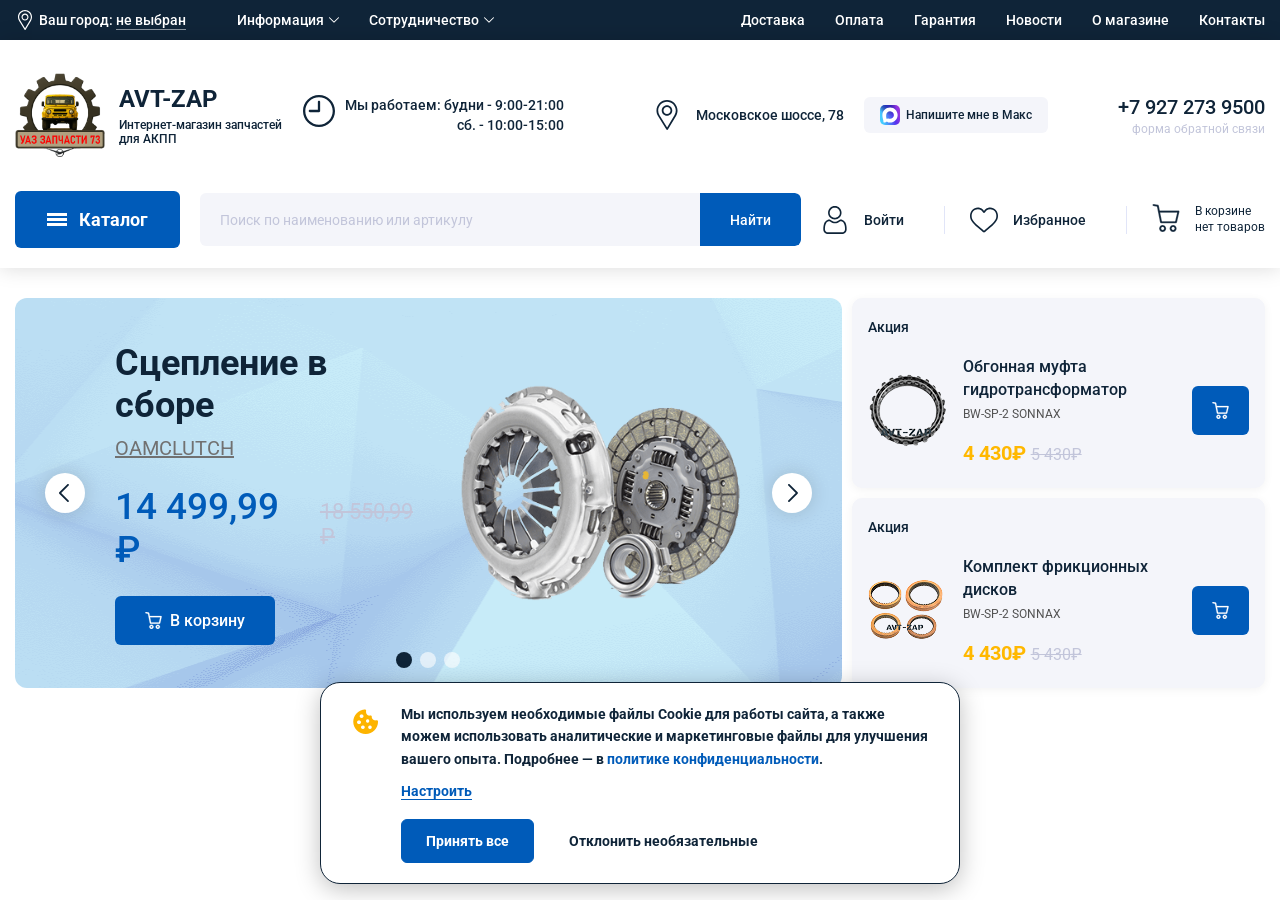
==== commit 18fc4db8: "update" ====
--- a/index.html
+++ b/index.html
@@ -72,28 +72,28 @@
             <div class="top__bar--right">
                 <ul class="top__bar--list">
                     <li class="top__bar--item">
-                        <a href="./pages/information/delivery.html" class="top__bar--link" target="_blank" title="Откроется в новой вкладке">Доставка</a>
+                        <a href="./pages/information/delivery.html" class="top__bar--link" target="_blank" data-title="Откроется в новой вкладке">Доставка</a>
                     </li>
                     <li class="top__bar--item">
-                        <a href="./pages/information/payment.html" class="top__bar--link" target="_blank" title="Откроется в новой вкладке">Оплата</a>
+                        <a href="./pages/information/payment.html" class="top__bar--link" target="_blank" data-title="Откроется в новой вкладке">Оплата</a>
                     </li>
                     <li class="top__bar--item">
-                        <a href="./pages/information/guarantee.html" class="top__bar--link" target="_blank" title="Откроется в новой вкладке">Гарантия</a>
+                        <a href="./pages/information/guarantee.html" class="top__bar--link" target="_blank" data-title="Откроется в новой вкладке">Гарантия</a>
                     </li>
                     <li class="top__bar--item">
-                        <a href="./pages/about__company/news.html" class="top__bar--link" target="_blank" title="Откроется в новой вкладке">Новости</a>
+                        <a href="./pages/about__company/news.html" class="top__bar--link" target="_blank" data-title="Откроется в новой вкладке">Новости</a>
                     </li>
                     <li class="top__bar--item">
-                        <a href="./pages/about__company/about__store.html" class="top__bar--link" target="_blank" title="Откроется в новой вкладке">О магазине</a>
+                        <a href="./pages/about__company/about__store.html" class="top__bar--link" target="_blank" data-title="Откроется в новой вкладке">О магазине</a>
                     </li>
                     <li class="top__bar--item">
-                        <a href="./pages/about__company/contacts.html" class="top__bar--link" target="_blank" title="Откроется в новой вкладке">Контакты</a>
+                        <a href="./pages/about__company/contacts.html" class="top__bar--link" target="_blank" data-title="Откроется в новой вкладке">Контакты</a>
                     </li>
                 </ul>
             </div>
 
             <!-- Кнопка "Еще" -->
-            <button class="top__bar--more-btn" id="moreBtn" type="button" aria-expanded="false" title="Открыть дополнительное меню">Еще
+            <button class="top__bar--more-btn" id="moreBtn" type="button" aria-expanded="false">Еще
                 <svg class="top__bar-more--icon" width="10" height="10" viewBox="0 0 10 10" fill="none" xmlns="http://www.w3.org/2000/svg">
                     <g clip-path="url(#clip0_1_457)">
                         <path d="M5.35692 7.60686L9.85238 3.1099C10.0492 2.91258 10.0492 2.59288 9.85238 2.39506C9.65556 2.19774 9.33586 2.19774 9.13904 2.39506L5.00027 6.53532L0.861506 2.39556C0.664681 2.19824 0.344986 2.19824 0.147663 2.39556C-0.0491624 2.59288 -0.0491625 2.91308 0.147663 3.1104L4.64312 7.60736C4.83791 7.80169 5.16263 7.80169 5.35692 7.60686Z" fill="white"/>
@@ -149,7 +149,7 @@
 
                 <!-- Контакты -->
                 <div class="header__contacts">
-                    <a href="#" class="header__max" target="_blank" title="Напишите мне в Maкс">
+                    <a href="#" class="header__max" target="_blank" data-title="Переход в мессенджер Maкс">
                         <svg xmlns="http://www.w3.org/2000/svg" viewBox="0 0 1000 1000"><defs><linearGradient id="b"><stop offset="0" stop-color="#00f"/><stop offset="1" stop-opacity="0"/></linearGradient><linearGradient id="a"><stop offset="0" stop-color="#4cf"/><stop offset=".662" stop-color="#53e"/><stop offset="1" stop-color="#93d"/></linearGradient><linearGradient id="c" x1="117.847" x2="1000" y1="760.536" y2="500" gradientUnits="userSpaceOnUse" href="#a"/><radialGradient id="d" cx="-87.392" cy="1166.116" r="500" fx="-87.392" fy="1166.116" gradientTransform="rotate(51.356 1551.478 559.3)scale(2.42703433 1)" gradientUnits="userSpaceOnUse" href="#b"/></defs><rect width="1000" height="1000" fill="url(#c)" ry="249.681"/><rect width="1000" height="1000" fill="url(#d)" ry="249.681"/><path fill="#fff" fill-rule="evenodd" d="M508.211 878.328c-75.007 0-109.864-10.95-170.453-54.75-38.325 49.275-159.686 87.783-164.979 21.9 0-49.456-10.95-91.248-23.36-136.873-14.782-56.21-31.572-118.807-31.572-209.508 0-216.626 177.754-379.597 388.357-379.597 210.785 0 375.947 171.001 375.947 381.604.707 207.346-166.595 376.118-373.94 377.224m3.103-571.585c-102.564-5.292-182.499 65.7-200.201 177.024-14.6 92.162 11.315 204.398 33.397 210.238 10.585 2.555 37.23-18.98 53.837-35.587a189.8 189.8 0 0 0 92.71 33.032c106.273 5.112 197.08-75.794 204.215-181.95 4.154-106.382-77.67-196.486-183.958-202.574Z" clip-rule="evenodd"/></svg>Напишите мне в Maкс
                     </a>
 
@@ -181,7 +181,7 @@
                     <!-- Действия (Профиль, Избранное, Корзина) -->
                     <div class="header__actions">
                         
-                        <a href="./pages/account/login.html" class="header__action" target="_blank" title="Войти в личный кабинет">
+                        <a href="./pages/account/login.html" class="header__action" target="_blank" data-title="Войти в личный кабинет">
                             <svg class="header__action--icon" width="28" height="28" viewBox="0 0 28 28" fill="none" xmlns="http://www.w3.org/2000/svg">
                                 <path d="M13.8005 13.4877C15.6534 13.4877 17.2577 12.8232 18.569 11.5119C19.8798 10.2009 20.5446 8.59683 20.5446 6.74365C20.5446 4.89111 19.88 3.2868 18.5688 1.97537C17.2575 0.664581 15.6532 0 13.8005 0C11.9473 0 10.3432 0.664581 9.0322 1.97559C7.72119 3.28659 7.0564 4.8909 7.0564 6.74365C7.0564 8.59683 7.72119 10.2011 9.0322 11.5121C10.3436 12.8229 11.9479 13.4877 13.8005 13.4877V13.4877ZM10.1926 3.13577C11.1985 2.12982 12.3786 1.64084 13.8005 1.64084C15.2221 1.64084 16.4024 2.12982 17.4086 3.13577C18.4145 4.14194 18.9037 5.3222 18.9037 6.74365C18.9037 8.16553 18.4145 9.34558 17.4086 10.3517C16.4024 11.3579 15.2221 11.8469 13.8005 11.8469C12.379 11.8469 11.199 11.3577 10.1926 10.3517C9.18643 9.34579 8.69723 8.16553 8.69723 6.74365C8.69723 5.3222 9.18643 4.14194 10.1926 3.13577Z" fill="currentColor"/>
                                 <path d="M25.6008 21.5307C25.563 20.9851 25.4865 20.3899 25.3739 19.7614C25.2603 19.1283 25.114 18.5297 24.9388 17.9826C24.7576 17.4171 24.5117 16.8587 24.2073 16.3236C23.8918 15.7682 23.521 15.2845 23.1048 14.8866C22.6697 14.4702 22.1369 14.1355 21.5208 13.8913C20.9069 13.6484 20.2265 13.5254 19.4987 13.5254C19.2128 13.5254 18.9364 13.6426 18.4026 13.9902C18.074 14.2045 17.6897 14.4523 17.2607 14.7263C16.894 14.9601 16.3971 15.179 15.7833 15.3773C15.1845 15.571 14.5766 15.6693 13.9763 15.6693C13.3764 15.6693 12.7685 15.571 12.1693 15.3773C11.5562 15.1792 11.0591 14.9603 10.6929 14.7266C10.268 14.455 9.88348 14.2072 9.55002 13.99C9.0166 13.6424 8.74017 13.5251 8.45435 13.5251C7.72632 13.5251 7.04614 13.6484 6.4324 13.8915C5.81674 14.1353 5.28375 14.47 4.84818 14.8868C4.43204 15.285 4.06119 15.7684 3.74588 16.3236C3.44189 16.8587 3.1958 17.4169 3.01465 17.9828C2.83969 18.5299 2.69336 19.1283 2.57971 19.7614C2.46692 20.3891 2.39066 20.9844 2.35284 21.5313C2.31567 22.066 2.29688 22.6225 2.29688 23.1848C2.29688 24.6464 2.76151 25.8296 3.67773 26.7023C4.58264 27.5634 5.77979 28 7.23605 28H20.7182C22.1741 28 23.3712 27.5634 24.2763 26.7023C25.1928 25.8303 25.6574 24.6466 25.6574 23.1845C25.6572 22.6204 25.6382 22.0639 25.6008 21.5307V21.5307ZM23.145 25.5135C22.5471 26.0826 21.7532 26.3592 20.718 26.3592H7.23605C6.20062 26.3592 5.4068 26.0826 4.80908 25.5137C4.22269 24.9555 3.93771 24.1935 3.93771 23.1848C3.93771 22.6601 3.95502 22.1421 3.98962 21.6447C4.02338 21.1568 4.09238 20.6209 4.1947 20.0513C4.29575 19.4889 4.42435 18.961 4.5773 18.4831C4.72406 18.0249 4.92422 17.5712 5.17245 17.1341C5.40936 16.7175 5.68195 16.3601 5.98273 16.0722C6.26407 15.8028 6.61868 15.5823 7.03653 15.417C7.42297 15.264 7.85727 15.1803 8.32874 15.1677C8.3862 15.1982 8.48853 15.2566 8.6543 15.3647C8.99161 15.5845 9.3804 15.8353 9.81021 16.1098C10.2947 16.4187 10.9189 16.6977 11.6647 16.9384C12.4271 17.1849 13.2047 17.3101 13.9765 17.3101C14.7483 17.3101 15.5261 17.1849 16.2881 16.9386C17.0345 16.6974 17.6585 16.4187 18.1436 16.1093C18.5835 15.8282 18.9614 15.5847 19.2987 15.3647C19.4645 15.2568 19.5668 15.1982 19.6243 15.1677C20.0959 15.1803 20.5302 15.264 20.9169 15.417C21.3345 15.5823 21.6891 15.803 21.9705 16.0722C22.2713 16.3599 22.5439 16.7173 22.7808 17.1343C23.0292 17.5712 23.2296 18.0251 23.3761 18.4829C23.5293 18.9614 23.6581 19.4891 23.7589 20.0511C23.8611 20.6217 23.9303 21.1579 23.964 21.645V21.6454C23.9988 22.1408 24.0164 22.6586 24.0166 23.1848C24.0164 24.1937 23.7314 24.9555 23.145 25.5135V25.5135Z" fill="currentColor"/>
@@ -189,14 +189,14 @@
                             <span class="header__action--text">Войти</span>
                         </a>
 
-                        <a href="./pages/shop/favorites.html" class="header__action" target="_blank" title="Перейти в избранное">
+                        <a href="./pages/shop/favorites.html" class="header__action" target="_blank" data-title="Перейти в избранное">
                             <svg class="header__action--icon" width="28" height="28" viewBox="0 0 28 28" fill="none" xmlns="http://www.w3.org/2000/svg">
                                 <path d="M14 26.4422C13.6014 26.4422 13.217 26.2978 12.9175 26.0355C11.7864 25.0464 10.6959 24.1169 9.73372 23.297L9.7288 23.2928C6.90792 20.8889 4.47198 18.8129 2.77709 16.7679C0.882475 14.4817 0 12.3141 0 9.94606C0 7.64534 0.788908 5.52279 2.22125 3.96911C3.67068 2.39706 5.6595 1.53125 7.82201 1.53125C9.43828 1.53125 10.9185 2.04224 12.2214 3.04989C12.8789 3.55853 13.4749 4.18103 14 4.90713C14.5253 4.18103 15.1211 3.55853 15.7788 3.04989C17.0817 2.04224 18.5619 1.53125 20.1782 1.53125C22.3404 1.53125 24.3295 2.39706 25.7789 3.96911C27.2113 5.52279 27.9999 7.64534 27.9999 9.94606C27.9999 12.3141 27.1177 14.4817 25.2231 16.7677C23.5282 18.8129 21.0925 20.8887 18.272 23.2923C17.3081 24.1135 16.2159 25.0445 15.0822 26.0359C14.7829 26.2978 14.3984 26.4422 14 26.4422V26.4422ZM7.82201 3.17144C6.12307 3.17144 4.56234 3.84948 3.42693 5.0808C2.27465 6.33071 1.63998 8.05849 1.63998 9.94606C1.63998 11.9377 2.38018 13.7188 4.03982 15.7213C5.64391 17.657 8.02986 19.6902 10.7924 22.0446L10.7976 22.0488C11.7633 22.8719 12.8582 23.805 13.9976 24.8014C15.1439 23.8031 16.2404 22.8685 17.2082 22.0441C19.9705 19.6898 22.3563 17.657 23.9603 15.7213C25.6198 13.7188 26.36 11.9377 26.36 9.94606C26.36 8.05849 25.7253 6.33071 24.573 5.0808C23.4378 3.84948 21.8769 3.17144 20.1782 3.17144C18.9336 3.17144 17.7909 3.56707 16.782 4.34722C15.8828 5.04278 15.2565 5.92205 14.8893 6.53728C14.7004 6.85366 14.368 7.0425 14 7.0425C13.6319 7.0425 13.2995 6.85366 13.1107 6.53728C12.7437 5.92205 12.1173 5.04278 11.218 4.34722C10.209 3.56707 9.06636 3.17144 7.82201 3.17144V3.17144Z" fill="currentColor"/>
                             </svg>
                             <span class="header__action--text">Избранное</span>
                         </a>
 
-                        <a href="./pages/shop/cart.html" class="header__action header__action--cart" target="_blank" title="Перейти в корзину">
+                        <a href="./pages/shop/cart.html" class="header__action header__action--cart" target="_blank" data-title="Перейти в корзину">
                             <svg class="header__action--icon" width="28" height="28" viewBox="0 0 28 28" fill="none" xmlns="http://www.w3.org/2000/svg">
                                 <g clip-path="url(#clip0_1_492)">
                                     <path d="M10.6415 20.9294C8.69207 20.9294 7.10614 22.5154 7.10614 24.4648C7.10614 26.4141 8.69207 28.0001 10.6415 28.0001C12.5908 28.0001 14.1768 26.4141 14.1768 24.4648C14.1768 22.5154 12.5908 20.9294 10.6415 20.9294ZM10.6415 25.8789C9.86156 25.8789 9.22735 25.2446 9.22735 24.4648C9.22735 23.6849 9.86156 23.0507 10.6415 23.0507C11.421 23.0507 12.0556 23.6849 12.0556 24.4648C12.0556 25.2446 11.4214 25.8789 10.6415 25.8789Z" fill="currentColor" stroke-width="0.3" stroke="white"/>
@@ -219,13 +219,205 @@
         </div>
     </header>
 
+    <!-- Главный баннер + Слайдер -->
+    <section class="banner">
+        <div class="container">
+            <div class="banner__wrapper">
+
+                <div class="banner__slider">
+                    <div class="banner__slides">
+                        
+                        <!-- Слайд 1 -->
+                        <div class="banner__slide banner__slide--active">
+                            <div class="banner__content">
+                                <h2 class="banner__title">Сцепление в сборе</h2>
+                                <span class="banner__brand">OAMCLUTCH</span>
+                                
+                                <div class="banner__price">
+                                    <span class="banner__price--current">14 499,99 ₽</span>
+                                    <span class="banner__price--old">18 550,99 ₽</span>
+                                </div>
+                                
+                                <button class="banner__btn" type="button">
+                                    <svg width="17" height="17" viewBox="0 0 28 28" fill="none" xmlns="http://www.w3.org/2000/svg">
+                                        <g clip-path="url(#clip0_1_492)">
+                                            <path d="M10.6415 20.9294C8.69207 20.9294 7.10614 22.5154 7.10614 24.4648C7.10614 26.4141 8.69207 28.0001 10.6415 28.0001C12.5908 28.0001 14.1768 26.4141 14.1768 24.4648C14.1768 22.5154 12.5908 20.9294 10.6415 20.9294ZM10.6415 25.8789C9.86156 25.8789 9.22735 25.2446 9.22735 24.4648C9.22735 23.6849 9.86156 23.0507 10.6415 23.0507C11.421 23.0507 12.0556 23.6849 12.0556 24.4648C12.0556 25.2446 11.4214 25.8789 10.6415 25.8789Z" fill="#FFFFFF" stroke-width="0.3" stroke="white"/>
+                                            <path d="M21.1062 20.9294C19.1568 20.9294 17.5709 22.5154 17.5709 24.4648C17.5709 26.4141 19.1568 28.0001 21.1062 28.0001C23.0556 28.0001 24.6415 26.4141 24.6415 24.4648C24.6415 22.5154 23.0556 20.9294 21.1062 20.9294ZM21.1062 25.8789C20.3263 25.8789 19.6921 25.2446 19.6921 24.4648C19.6921 23.6849 20.3263 23.0507 21.1062 23.0507C21.8861 23.0507 22.5203 23.6849 22.5203 24.4648C22.5203 25.2446 21.8861 25.8789 21.1062 25.8789Z" fill="#FFFFFF" stroke-width="0.3" stroke="white"/>
+                                            <path d="M27.2391 6.90559C27.0376 6.65245 26.7322 6.50506 26.409 6.50506H7.83814L6.87405 1.6327C6.78956 1.20597 6.45302 0.874023 6.02487 0.795547L1.7825 0.0177841C1.20522 -0.0886374 0.653703 0.293572 0.547992 0.869812C0.442282 1.44605 0.823726 1.99861 1.40002 2.10432L4.9332 2.75198L8.04567 18.4837C8.14395 18.9804 8.57986 19.3385 9.0861 19.3385H23.9344C24.4282 19.3385 24.8564 18.9981 24.9677 18.5162L27.4424 7.80427C27.5152 7.48927 27.4403 7.15836 27.2391 6.90559ZM23.0908 17.2174H9.95716L8.25775 8.6266H25.0751L23.0908 17.2174Z" fill="#FFFFFF" stroke-width="0.3" stroke="white"/>
+                                        </g>
+                                        <defs>
+                                            <clipPath id="clip0_1_492">
+                                                <rect width="28" height="28" fill="white"/>
+                                            </clipPath>
+                                        </defs>
+                                    </svg>
+                                    В корзину
+                                </button>
+                            </div>
+
+                            <div class="banner__image">
+                                <img src="./images/main/banner__clutch.png" alt="Сцепление в сборе" class="banner__image--img" width="341" height="262" fetchpriority="high" decoding="async">
+                            </div>
+                        </div>
+
+                        <!-- Слайд 2 -->
+                        <div class="banner__slide">
+                            <div class="banner__content">
+                                <h2 class="banner__title">Сцепление в сборе</h2>
+                                <span class="banner__brand">OAMCLUTCH</span>
+                                
+                                <div class="banner__price">
+                                    <span class="banner__price--current">14 499,99 ₽</span>
+                                    <span class="banner__price--old">18 550,99 ₽</span>
+                                </div>
+                                
+                                <button class="banner__btn" type="button">
+                                    <svg width="17" height="17" viewBox="0 0 28 28" fill="none" xmlns="http://www.w3.org/2000/svg">
+                                        <g clip-path="url(#clip0_1_492)">
+                                            <path d="M10.6415 20.9294C8.69207 20.9294 7.10614 22.5154 7.10614 24.4648C7.10614 26.4141 8.69207 28.0001 10.6415 28.0001C12.5908 28.0001 14.1768 26.4141 14.1768 24.4648C14.1768 22.5154 12.5908 20.9294 10.6415 20.9294ZM10.6415 25.8789C9.86156 25.8789 9.22735 25.2446 9.22735 24.4648C9.22735 23.6849 9.86156 23.0507 10.6415 23.0507C11.421 23.0507 12.0556 23.6849 12.0556 24.4648C12.0556 25.2446 11.4214 25.8789 10.6415 25.8789Z" fill="#FFFFFF" stroke-width="0.3" stroke="white"/>
+                                            <path d="M21.1062 20.9294C19.1568 20.9294 17.5709 22.5154 17.5709 24.4648C17.5709 26.4141 19.1568 28.0001 21.1062 28.0001C23.0556 28.0001 24.6415 26.4141 24.6415 24.4648C24.6415 22.5154 23.0556 20.9294 21.1062 20.9294ZM21.1062 25.8789C20.3263 25.8789 19.6921 25.2446 19.6921 24.4648C19.6921 23.6849 20.3263 23.0507 21.1062 23.0507C21.8861 23.0507 22.5203 23.6849 22.5203 24.4648C22.5203 25.2446 21.8861 25.8789 21.1062 25.8789Z" fill="#FFFFFF" stroke-width="0.3" stroke="white"/>
+                                            <path d="M27.2391 6.90559C27.0376 6.65245 26.7322 6.50506 26.409 6.50506H7.83814L6.87405 1.6327C6.78956 1.20597 6.45302 0.874023 6.02487 0.795547L1.7825 0.0177841C1.20522 -0.0886374 0.653703 0.293572 0.547992 0.869812C0.442282 1.44605 0.823726 1.99861 1.40002 2.10432L4.9332 2.75198L8.04567 18.4837C8.14395 18.9804 8.57986 19.3385 9.0861 19.3385H23.9344C24.4282 19.3385 24.8564 18.9981 24.9677 18.5162L27.4424 7.80427C27.5152 7.48927 27.4403 7.15836 27.2391 6.90559ZM23.0908 17.2174H9.95716L8.25775 8.6266H25.0751L23.0908 17.2174Z" fill="#FFFFFF" stroke-width="0.3" stroke="white"/>
+                                        </g>
+                                        <defs>
+                                            <clipPath id="clip0_1_492">
+                                                <rect width="28" height="28" fill="white"/>
+                                            </clipPath>
+                                        </defs>
+                                    </svg>
+                                    В корзину
+                                </button>
+                            </div>
+
+                            <div class="banner__image">
+                                <img src="./images/main/banner__clutch.png" alt="Сцепление в сборе" class="banner__image--img" width="341" height="262" fetchpriority="high" decoding="async">
+                            </div>
+                        </div>
+
+                        <!-- Слайд 3 -->
+                        <div class="banner__slide">
+                            <div class="banner__content">
+                                <h2 class="banner__title">Сцепление в сборе</h2>
+                                <span class="banner__brand">OAMCLUTCH</span>
+                                
+                                <div class="banner__price">
+                                    <span class="banner__price--current">14 499,99 ₽</span>
+                                    <span class="banner__price--old">18 550,99 ₽</span>
+                                </div>
+                                
+                                <button class="banner__btn" type="button">
+                                    <svg width="17" height="17" viewBox="0 0 28 28" fill="none" xmlns="http://www.w3.org/2000/svg">
+                                        <g clip-path="url(#clip0_1_492)">
+                                            <path d="M10.6415 20.9294C8.69207 20.9294 7.10614 22.5154 7.10614 24.4648C7.10614 26.4141 8.69207 28.0001 10.6415 28.0001C12.5908 28.0001 14.1768 26.4141 14.1768 24.4648C14.1768 22.5154 12.5908 20.9294 10.6415 20.9294ZM10.6415 25.8789C9.86156 25.8789 9.22735 25.2446 9.22735 24.4648C9.22735 23.6849 9.86156 23.0507 10.6415 23.0507C11.421 23.0507 12.0556 23.6849 12.0556 24.4648C12.0556 25.2446 11.4214 25.8789 10.6415 25.8789Z" fill="#FFFFFF" stroke-width="0.3" stroke="white"/>
+                                            <path d="M21.1062 20.9294C19.1568 20.9294 17.5709 22.5154 17.5709 24.4648C17.5709 26.4141 19.1568 28.0001 21.1062 28.0001C23.0556 28.0001 24.6415 26.4141 24.6415 24.4648C24.6415 22.5154 23.0556 20.9294 21.1062 20.9294ZM21.1062 25.8789C20.3263 25.8789 19.6921 25.2446 19.6921 24.4648C19.6921 23.6849 20.3263 23.0507 21.1062 23.0507C21.8861 23.0507 22.5203 23.6849 22.5203 24.4648C22.5203 25.2446 21.8861 25.8789 21.1062 25.8789Z" fill="#FFFFFF" stroke-width="0.3" stroke="white"/>
+                                            <path d="M27.2391 6.90559C27.0376 6.65245 26.7322 6.50506 26.409 6.50506H7.83814L6.87405 1.6327C6.78956 1.20597 6.45302 0.874023 6.02487 0.795547L1.7825 0.0177841C1.20522 -0.0886374 0.653703 0.293572 0.547992 0.869812C0.442282 1.44605 0.823726 1.99861 1.40002 2.10432L4.9332 2.75198L8.04567 18.4837C8.14395 18.9804 8.57986 19.3385 9.0861 19.3385H23.9344C24.4282 19.3385 24.8564 18.9981 24.9677 18.5162L27.4424 7.80427C27.5152 7.48927 27.4403 7.15836 27.2391 6.90559ZM23.0908 17.2174H9.95716L8.25775 8.6266H25.0751L23.0908 17.2174Z" fill="#FFFFFF" stroke-width="0.3" stroke="white"/>
+                                        </g>
+                                        <defs>
+                                            <clipPath id="clip0_1_492">
+                                                <rect width="28" height="28" fill="white"/>
+                                            </clipPath>
+                                        </defs>
+                                    </svg>
+                                    В корзину
+                                </button>
+                            </div>
+
+                            <div class="banner__image">
+                                <img src="./images/main/banner__clutch.png" alt="Сцепление в сборе" class="banner__image--img" width="341" height="262" fetchpriority="high" decoding="async">
+                            </div>
+                        </div>
+                    </div>
+
+                    <button class="banner__arrow banner__arrow--left" type="button" aria-label="Предыдущий слайд" data-title="Предыдущий слайд">
+                        <svg width="10" height="18" viewBox="0 0 10 18" fill="none" xmlns="http://www.w3.org/2000/svg">
+                            <path d="M0.263146 9.64246L8.35767 17.7343C8.71285 18.0886 9.2883 18.0886 9.64438 17.7343C9.99956 17.38 9.99956 16.8045 9.64438 16.4503L2.19191 9.00049L9.64348 1.55071C9.99867 1.19643 9.99867 0.620977 9.64348 0.265794C9.2883 -0.0884899 8.71195 -0.08849 8.35677 0.265794L0.262249 8.35762C-0.0875522 8.70824 -0.0875513 9.29273 0.263146 9.64246Z" fill="#0F2438"/>
+                        </svg>
+                    </button>
+
+                    <button class="banner__arrow banner__arrow--right" type="button" aria-label="Следующий слайд" data-title="Следующий слайд">
+                        <svg width="10" height="18" viewBox="0 0 10 18" fill="none" xmlns="http://www.w3.org/2000/svg">
+                            <path d="M9.64762 8.35754L1.5531 0.265714C1.19792 -0.088571 0.622469 -0.0885711 0.26639 0.265714C-0.0887925 0.619999 -0.0887926 1.19545 0.26639 1.54974L7.71886 8.99951L0.267284 16.4493C-0.0878983 16.8036 -0.0878984 17.379 0.267284 17.7342C0.622466 18.0885 1.19881 18.0885 1.554 17.7342L9.64852 9.64238C9.99832 9.29176 9.99832 8.70727 9.64762 8.35754Z" fill="#0F2438"/>
+                        </svg>
+                    </button>
+
+                    <div class="banner__dots">
+                        <button class="banner__dot banner__dot--active" type="button" aria-label="Слайд 1"></button>
+                        <button class="banner__dot" type="button" aria-label="Слайд 2"></button>
+                        <button class="banner__dot" type="button" aria-label="Слайд 3"></button>
+                    </div>
+                </div>
+
+                <div class="banner__promos">
+                    <!-- Акция 1 -->
+                    <div class="banner__promo--card">
+                        <div class="banner__promo--header">Акция</div>
+                        <div class="banner__promo--content">
+                            <img src="./images/main/promo__1.png" alt="Обгонная муфта" class="banner__promo--img" width="80" height="74" fetchpriority="high" decoding="async">
+                            <div class="banner__promo--info">
+                                <h3 class="banner__promo--title">Обгонная муфта гидротрансформатор</h3>
+                                <span class="banner__promo--brand">BW-SP-2 SONNAX</span>
+                                <div class="banner__promo--price">
+                                    <span class="banner__promo--price--current">4 430₽</span>
+                                    <span class="banner__promo--price--old">5 430₽</span>
+                                </div>
+                            </div>
+                            <button class="banner__promo--btn" type="button" aria-label="В корзину">
+                                <svg width="17" height="17" viewBox="0 0 28 28" fill="none" xmlns="http://www.w3.org/2000/svg">
+                                    <g clip-path="url(#clip0_1_492)">
+                                        <path d="M10.6415 20.9294C8.69207 20.9294 7.10614 22.5154 7.10614 24.4648C7.10614 26.4141 8.69207 28.0001 10.6415 28.0001C12.5908 28.0001 14.1768 26.4141 14.1768 24.4648C14.1768 22.5154 12.5908 20.9294 10.6415 20.9294ZM10.6415 25.8789C9.86156 25.8789 9.22735 25.2446 9.22735 24.4648C9.22735 23.6849 9.86156 23.0507 10.6415 23.0507C11.421 23.0507 12.0556 23.6849 12.0556 24.4648C12.0556 25.2446 11.4214 25.8789 10.6415 25.8789Z" fill="#FFFFFF" stroke-width="0.3" stroke="white"/>
+                                        <path d="M21.1062 20.9294C19.1568 20.9294 17.5709 22.5154 17.5709 24.4648C17.5709 26.4141 19.1568 28.0001 21.1062 28.0001C23.0556 28.0001 24.6415 26.4141 24.6415 24.4648C24.6415 22.5154 23.0556 20.9294 21.1062 20.9294ZM21.1062 25.8789C20.3263 25.8789 19.6921 25.2446 19.6921 24.4648C19.6921 23.6849 20.3263 23.0507 21.1062 23.0507C21.8861 23.0507 22.5203 23.6849 22.5203 24.4648C22.5203 25.2446 21.8861 25.8789 21.1062 25.8789Z" fill="#FFFFFF" stroke-width="0.3" stroke="white"/>
+                                        <path d="M27.2391 6.90559C27.0376 6.65245 26.7322 6.50506 26.409 6.50506H7.83814L6.87405 1.6327C6.78956 1.20597 6.45302 0.874023 6.02487 0.795547L1.7825 0.0177841C1.20522 -0.0886374 0.653703 0.293572 0.547992 0.869812C0.442282 1.44605 0.823726 1.99861 1.40002 2.10432L4.9332 2.75198L8.04567 18.4837C8.14395 18.9804 8.57986 19.3385 9.0861 19.3385H23.9344C24.4282 19.3385 24.8564 18.9981 24.9677 18.5162L27.4424 7.80427C27.5152 7.48927 27.4403 7.15836 27.2391 6.90559ZM23.0908 17.2174H9.95716L8.25775 8.6266H25.0751L23.0908 17.2174Z" fill="#FFFFFF" stroke-width="0.3" stroke="white"/>
+                                    </g>
+                                    <defs>
+                                        <clipPath id="clip0_1_492">
+                                            <rect width="28" height="28" fill="white"/>
+                                        </clipPath>
+                                    </defs>
+                                </svg>
+                            </button>
+                        </div>
+                    </div>
+
+                    <!-- Акция 2 -->
+                    <div class="banner__promo--card">
+                        <div class="banner__promo--header">Акция</div>
+                        <div class="banner__promo--content">
+                            <img src="./images/main/promo__2.png" alt="Комплект дисков" class="banner__promo--img" width="80" height="74" fetchpriority="high" decoding="async">
+                            <div class="banner__promo--info">
+                                <h3 class="banner__promo--title">Комплект фрикционных дисков</h3>
+                                <span class="banner__promo--brand">BW-SP-2 SONNAX</span>
+                                <div class="banner__promo--price">
+                                    <span class="banner__promo--price--current">4 430₽</span>
+                                    <span class="banner__promo--price--old">5 430₽</span>
+                                </div>
+                            </div>
+                            <button class="banner__promo--btn" type="button" aria-label="В корзину">
+                                <svg width="17" height="17" viewBox="0 0 28 28" fill="none" xmlns="http://www.w3.org/2000/svg">
+                                    <g clip-path="url(#clip0_1_492)">
+                                        <path d="M10.6415 20.9294C8.69207 20.9294 7.10614 22.5154 7.10614 24.4648C7.10614 26.4141 8.69207 28.0001 10.6415 28.0001C12.5908 28.0001 14.1768 26.4141 14.1768 24.4648C14.1768 22.5154 12.5908 20.9294 10.6415 20.9294ZM10.6415 25.8789C9.86156 25.8789 9.22735 25.2446 9.22735 24.4648C9.22735 23.6849 9.86156 23.0507 10.6415 23.0507C11.421 23.0507 12.0556 23.6849 12.0556 24.4648C12.0556 25.2446 11.4214 25.8789 10.6415 25.8789Z" fill="#FFFFFF" stroke-width="0.3" stroke="white"/>
+                                        <path d="M21.1062 20.9294C19.1568 20.9294 17.5709 22.5154 17.5709 24.4648C17.5709 26.4141 19.1568 28.0001 21.1062 28.0001C23.0556 28.0001 24.6415 26.4141 24.6415 24.4648C24.6415 22.5154 23.0556 20.9294 21.1062 20.9294ZM21.1062 25.8789C20.3263 25.8789 19.6921 25.2446 19.6921 24.4648C19.6921 23.6849 20.3263 23.0507 21.1062 23.0507C21.8861 23.0507 22.5203 23.6849 22.5203 24.4648C22.5203 25.2446 21.8861 25.8789 21.1062 25.8789Z" fill="#FFFFFF" stroke-width="0.3" stroke="white"/>
+                                        <path d="M27.2391 6.90559C27.0376 6.65245 26.7322 6.50506 26.409 6.50506H7.83814L6.87405 1.6327C6.78956 1.20597 6.45302 0.874023 6.02487 0.795547L1.7825 0.0177841C1.20522 -0.0886374 0.653703 0.293572 0.547992 0.869812C0.442282 1.44605 0.823726 1.99861 1.40002 2.10432L4.9332 2.75198L8.04567 18.4837C8.14395 18.9804 8.57986 19.3385 9.0861 19.3385H23.9344C24.4282 19.3385 24.8564 18.9981 24.9677 18.5162L27.4424 7.80427C27.5152 7.48927 27.4403 7.15836 27.2391 6.90559ZM23.0908 17.2174H9.95716L8.25775 8.6266H25.0751L23.0908 17.2174Z" fill="#FFFFFF" stroke-width="0.3" stroke="white"/>
+                                    </g>
+                                    <defs>
+                                        <clipPath id="clip0_1_492">
+                                            <rect width="28" height="28" fill="white"/>
+                                        </clipPath>
+                                    </defs>
+                                </svg>
+                            </button>
+                        </div>
+                    </div>
+                </div>
+            </div>
+        </div>
+    </section>
+
     <!-- Модальное окно (Скрыто по умолчанию) -->
     <div class="modal__overlay" id="city-modal">
         <div class="modal__city">
             
             <div class="modal__city--header">
                 <h2 class="modal__city--title">Выберите свой город</h2>
-                <button class="modal__city--close" type="button" aria-label="Закрыть" title="Закрыть модальное окно выбора города">
+                <button class="modal__city--close" type="button" aria-label="Закрыть модальное окно выбора города" data-title="Закрыть модальное окно выбора города">
                     <svg width="20" height="20" viewBox="0 0 20 20" fill="none" xmlns="http://www.w3.org/2000/svg">
                         <g clip-path="url(#clip0_1_608)">
                             <path d="M1.03451 20C0.771056 20 0.507606 19.8998 0.307445 19.6982C-0.0943844 19.2963 -0.0943844 18.6449 0.307445 18.2431L18.2491 0.301372C18.651 -0.100457 19.3024 -0.100457 19.7043 0.301372C20.1061 0.703201 20.1061 1.35467 19.7043 1.75675L1.76282 19.6982C1.56115 19.8986 1.2977 20 1.03451 20V20Z" fill="#A29DBC"/>
@@ -279,7 +471,7 @@
 
                 <!-- Текст уведомления -->
                 <p class="cookie__text">
-                    Мы используем необходимые файлы Cookie для работы сайта, а также можем использовать аналитические и маркетинговые файлы для улучшения вашего опыта. Подробнее — в <a href="./pages/information/privacy.html" target="_blank" rel="noopener noreferrer" class="cookie__link" title="Откроется в новой вкладке">политике конфиденциальности</a>.
+                    Мы используем необходимые файлы Cookie для работы сайта, а также можем использовать аналитические и маркетинговые файлы для улучшения вашего опыта. Подробнее — в <a href="./pages/information/privacy.html" target="_blank" rel="noopener noreferrer" class="cookie__link" data-title="Откроется в новой вкладке">политике конфиденциальности</a>.
                 </p>
             </div>
 
@@ -352,7 +544,7 @@
             <!-- Шапка модалки -->
             <div class="modal__callback--header">
                 <h2 class="modal__callback--title">Заказать звонок</h2>
-                <button class="modal__callback--close" type="button" aria-label="Закрыть" title="Закрыть форму заказа звонка" id="callback-close">
+                <button class="modal__callback--close" type="button" aria-label="Закрыть форму заказа звонка" data-title="Закрыть форму заказа звонка" id="callback-close">
                     <svg width="20" height="20" viewBox="0 0 20 20" fill="none" xmlns="http://www.w3.org/2000/svg">
                         <path d="M1.03451 20C0.771056 20 0.507606 19.8998 0.307445 19.6982C-0.0943844 19.2963 -0.0943844 18.6449 0.307445 18.2431L18.2491 0.301372C18.651 -0.100457 19.3024 -0.100457 19.7043 0.301372C20.1061 0.703201 20.1061 1.35467 19.7043 1.75675L1.76282 19.6982C1.56115 19.8986 1.2977 20 1.03451 20V20Z" fill="#A29DBC"/>
                         <path d="M18.9774 20C18.714 20 18.4508 19.8998 18.2504 19.6982L0.307445 1.75675C-0.0943844 1.35467 -0.0943844 0.703201 0.307445 0.301372C0.709274 -0.100457 1.36074 -0.100457 1.76282 0.301372L19.7043 18.2431C20.1061 18.6449 20.1061 19.2963 19.7043 19.6982C19.5026 19.8986 19.2394 20 18.9774 20Z" fill="#A29DBC"/>
@@ -385,7 +577,7 @@
                 <!-- Кнопка отправки -->
                 <button type="submit" class="modal__callback--submit">Заказать звонок</button>
                 
-                <p class="modal__callback--agreement">Нажимая кнопку, вы соглашаетесь с <a href="./pages/information/privacy.html" target="_blank" title="Откроется в новой вкладке">политикой конфиденциальности</a>.</p>
+                <p class="modal__callback--agreement">Нажимая кнопку, вы соглашаетесь с <a href="./pages/information/privacy.html" target="_blank" data-title="Откроется в новой вкладке">политикой конфиденциальности</a>.</p>
             </form>
         </div>
     </div>
--- a/css/style.css
+++ b/css/style.css
@@ -247,6 +247,36 @@
     text-decoration: none;
     transition: opacity var(--transition);
     white-space: nowrap;
+    position: relative;
+}
+
+.top__bar--link::after {
+    content: attr(data-title);
+    position: absolute;
+    top: 100%;
+    left: 50%;
+    transform: translateX(-50%);
+    margin-top: 5px;
+    
+    background-color: var(--white-color);
+    border: 1px solid var(--secondary-color);
+    color: var(--dark-blue-color);
+    padding: 6px 6px;
+    border-radius: 6px;
+    font-family: var(--font-family-Roboto);
+    font-size: 12px;
+    font-weight: 400;
+    white-space: nowrap;
+    z-index: 1000;
+    opacity: 0;
+    visibility: hidden;
+    transition: opacity 0.3s ease, visibility 0.3s ease;
+    pointer-events: none;
+}
+
+.top__bar--link:hover::after {
+    opacity: 1;
+    visibility: visible;
 }
 
 .top__bar--link:hover {
@@ -402,6 +432,36 @@
     text-decoration: none;
     transition: background-color var(--transition);
     white-space: nowrap;
+    position: relative;
+}
+
+.header__max::after {
+    content: attr(data-title);
+    position: absolute;
+    top: 100%;
+    left: 50%;
+    transform: translateX(-50%);
+    margin-top: 5px;
+    background-color: var(--white-color);
+    border: 1px solid var(--secondary-color);
+    color: var(--dark-blue-color);
+    padding: 6px 10px;
+    border-radius: 6px;
+    font-family: var(--font-family-Roboto);
+    font-size: 12px;
+    font-weight: 400;
+    white-space: nowrap;
+    z-index: 1000;
+    opacity: 0;
+    visibility: hidden;
+    transition: opacity 0.3s ease, visibility 0.3s ease;
+    pointer-events: none;
+}
+
+/* Показываем при наведении */
+.header__max:hover::after {
+    opacity: 1;
+    visibility: visible;
 }
 
 .header__max:hover {
@@ -562,7 +622,7 @@
 }
 
 .header__action {
-    display: flex;
+    display: inline-flex;
     align-items: center;
     gap: 15px;
     text-decoration: none;
@@ -572,6 +632,35 @@
     font-weight: 500;
     transition: color var(--transition);
     position: relative;
+}
+
+/* Тултип (появляется при наведении) */
+.header__action::before {
+    content: attr(data-title);
+    position: absolute;
+    top: 100%;
+    left: 50%;
+    transform: translateX(-50%);
+    margin-top: 5px;
+    background-color: var(--white-color);
+    border: 1px solid var(--secondary-color);
+    color: var(--dark-blue-color);
+    padding: 6px 6px;
+    border-radius: 6px;
+    font-family: var(--font-family-Roboto);
+    font-size: 12px;
+    font-weight: 400;
+    white-space: nowrap;
+    z-index: 1000;
+    opacity: 0;
+    visibility: hidden;
+    transition: opacity 0.3s ease, visibility 0.3s ease;
+    pointer-events: none;
+}
+
+.header__action:hover::before {
+    opacity: 1;
+    visibility: visible;
 }
 
 .header__action:not(:last-child)::after {
@@ -618,6 +707,405 @@
     font-size: 12px;
     color: var(--dark-blue-color);
     font-weight: 400;
+}
+
+/* Баннер */
+.banner {
+    padding: 30px 0;
+}
+
+.banner__wrapper {
+    display: flex;
+    gap: 10px;
+    align-items: stretch;
+}
+
+.banner__slider {
+    flex: 2;
+    position: relative;
+    height: 390px;
+    border-radius: 12px;
+    overflow: hidden;
+    background-image: url(../images/main/background.png);
+    background-repeat: no-repeat;
+    background-size: cover;
+    background-position: center;
+}
+
+.banner__slide {
+    display: flex;
+    align-items: center;
+    justify-content: space-between;
+    gap: 20px;
+    padding: 40px 100px;
+    height: 100%;
+    box-sizing: border-box;
+    position: relative;
+}
+
+/* .banner__slide {
+    display: flex;
+    align-items: center;
+    justify-content: space-between;
+    padding: 55px 92px 73px 95px;
+    height: 100%;
+    box-sizing: border-box;
+    position: relative;
+} */
+
+.banner__content {
+    width: 50%;
+    max-width: 50%;
+    z-index: 2;
+    position: relative;
+}
+
+.banner__title {
+    font-family: var(--font-family-Roboto);
+    font-size: 36px;
+    font-weight: 700;
+    color: var(--dark-blue-color);
+    margin: 0 0 10px 0;
+}
+
+.banner__brand {
+    display: block;
+    font-family: var(--font-family-Roboto);
+    font-size: 20px;
+    color: #717171;
+    margin-bottom: 25px;
+    text-transform: uppercase;
+    text-decoration: underline;
+}
+
+.banner__price {
+    display: flex;
+    align-items: baseline;
+    gap: 15px;
+    margin-bottom: 25px;
+}
+
+.banner__price--current {
+    font-family: var(--font-family-Roboto);
+    font-size: 37px;
+    font-weight: 500;
+    color: var(--primary-color);
+}
+
+.banner__price--old {
+    font-family: var(--font-family-Roboto);
+    font-weight: 400;
+    font-size: 22px;
+    color: var(--secondary-color);
+    text-decoration: line-through;
+}
+
+.banner__btn {
+    display: inline-flex;
+    align-items: center;
+    gap: 8px;
+    background-color: var(--primary-color);
+    color: var(--white-color);
+    border: none;
+    padding: 15px 30px;
+    border-radius: 6px;
+    font-family: var(--font-family-Roboto);
+    font-size: 16px;
+    font-weight: 500;
+    cursor: pointer;
+    transition: background-color var(--transition);
+}
+
+.banner__btn:hover {
+    background-color: #004a99;
+}
+
+.banner__image {
+    width: 45%;
+    max-width: 45%;
+    display: flex;
+    justify-content: center;
+    align-items: center;
+    z-index: 1;
+}
+
+.banner__image--img {
+    width: 100%;
+    height: auto;
+    max-height: 350px;
+    object-fit: contain;
+}
+
+.banner__arrow {
+    position: absolute;
+    top: 50%;
+    transform: translateY(-50%);
+    width: 40px;
+    height: 40px;
+    padding: 0;
+    margin: 0;
+    display: flex;
+    align-items: center;
+    justify-content: center;
+    appearance: none;
+    -webkit-appearance: none;
+    background: var(--white-color);
+    border: none;
+    border-radius: 50%;
+    cursor: pointer;
+    box-shadow: 0 0 20px rgba(0, 0, 0, 0.15);
+    transition: background-color var(--transition);
+    z-index: 10;
+    box-sizing: border-box;
+    line-height: 0;
+}
+
+.banner__arrow::before {
+    all: unset;
+    content: attr(data-title);
+    position: absolute;
+    top: 100%;
+    left: 85%;
+    transform: translateX(-50%);
+    margin-top: 5px;
+    display: block;
+    box-sizing: border-box;
+    background-color: var(--white-color);
+    border: 1px solid var(--secondary-color);
+    color: var(--dark-blue-color);
+    padding: 6px 6px;
+    border-radius: 6px;
+    font-family: var(--font-family-Roboto);
+    font-size: 12px;
+    font-weight: 400;
+    line-height: normal;
+    text-decoration: none;
+    white-space: nowrap;
+    z-index: 1000;
+    opacity: 0;
+    visibility: hidden;
+    pointer-events: none;
+    transition: opacity 0.3s ease, visibility 0.3s ease;
+}
+
+.banner__arrow:hover::before {
+    opacity: 1;
+    visibility: visible;
+}
+
+.banner__slider {
+    overflow: visible;
+    z-index: 2;
+}
+
+.banner__wrapper > * {
+    position: relative;
+}
+
+.banner__wrapper > *:not(.banner__slider) {
+    z-index: 1;
+}
+
+.banner__arrow--left {
+    left: 30px;
+}
+
+.banner__arrow--right {
+    right: 30px;
+}
+
+.banner__arrow:hover {
+    background-color: var(--background-light-color);
+}
+
+.banner__arrow svg {
+    display: block;
+    width: 10px;
+    height: 18px;
+    margin: 0;
+    padding: 0;
+    flex-shrink: 0;
+}
+
+.banner__arrow--left svg {
+    margin-left: -2px;
+}
+
+.banner__arrow--right svg {
+    margin-right: -2px;
+}
+
+/* Точки пагинации */
+.banner__dots {
+    position: absolute;
+    bottom: 20px;
+    left: 50%;
+    transform: translateX(-50%);
+    display: flex;
+    gap: 8px;
+    z-index: 10;
+}
+
+.banner__dot {
+    width: 16px;
+    height: 16px;
+    background-color: var(--white-color);
+    opacity: 0.6;
+    border: none;
+    border-radius: 50%;
+    cursor: pointer;
+    transition: opacity var(--transition), background-color var(--transition);
+}
+
+.banner__dot--active {
+    opacity: 1;
+    background-color: var(--dark-blue-color);
+}
+
+.banner__promos {
+    flex: 1;
+    display: flex;
+    flex-direction: column;
+    gap: 10px;
+}
+
+.banner__promo--card {
+    background-color: var(--background-light-color);
+    border-radius: 10px;
+    padding: 20px 15px;
+    box-shadow: 0 2px 10px rgba(0, 0, 0, 0.05);
+    flex: 1;
+    display: flex;
+    flex-direction: column;
+    justify-content: space-between;
+    border: 1px solid transparent;
+    transition: border-color var(--transition);
+}
+
+.banner__promo--card:hover {
+    border-color: var(--primary-color);
+}
+
+.banner__promo--header {
+    font-family: var(--font-family-Roboto);
+    font-size: 14px;
+    font-weight: 500;
+    color: var(--dark-blue-color);
+    margin-bottom: 18px;
+}
+
+/* Контент внутри карточки */
+.banner__promo--content {
+    display: flex;
+    align-items: center;
+    gap: 15px;
+    height: 100%;
+}
+
+.banner__promo--img {
+    width: 80px;
+    height: 74px;
+    object-fit: contain;
+    flex-shrink: 0;
+}
+
+.banner__promo--info {
+    flex-grow: 1;
+    display: flex;
+    flex-direction: column;
+    justify-content: center;
+}
+
+.banner__promo--title {
+    font-family: var(--font-family-Roboto);
+    font-size: 16px;
+    font-weight: 500;
+    color: var(--dark-blue-color);
+    line-height: 23px;
+    margin: 0 0 6px 0;
+}
+
+.banner__promo--brand {
+    display: block;
+    font-family: var(--font-family-Roboto);
+    font-weight: 400;
+    font-size: 12px;
+    color: #525252;
+    margin-bottom: 20px;
+}
+
+.banner__promo--price {
+    display: flex;
+    align-items: baseline;
+    gap: 5px;
+}
+
+.banner__promo--price--current {
+    font-family: var(--font-family-Roboto);
+    font-size: 20px;
+    font-weight: 700;
+    color: var(--discount-color);
+}
+
+.banner__promo--price--old {
+    font-family: var(--font-family-Roboto);
+    font-weight: 400;
+    font-size: 16px;
+    color: var(--secondary-color);
+    text-decoration: line-through;
+}
+
+.banner__promo--btn {
+    background-color: var(--primary-color);
+    border: none;
+    border-radius: 6px;
+    padding: 16px 20px;
+    display: flex;
+    align-items: center;
+    justify-content: center;
+    cursor: pointer;
+    transition: background-color var(--transition);
+    flex-shrink: 0;
+}
+
+.banner__promo--btn:hover {
+    background-color: #004a99;
+}
+
+/* Обёртка слайдов */
+.banner__slides {
+    position: relative;
+    width: 100%;
+    height: 100%;
+    overflow: hidden;
+    touch-action: pan-y;
+}
+
+.banner__slide {
+    display: flex;
+    align-items: center;
+    justify-content: space-between;
+    width: 100%;
+    height: 100%;
+    box-sizing: border-box;
+    position: absolute;
+    top: 0;
+    left: 0;
+    opacity: 0;
+    visibility: hidden;
+    pointer-events: none;
+    transition:
+        opacity 0.4s ease,
+        visibility 0s linear 0.4s;
+}
+
+.banner__slide.banner__slide--active {
+    opacity: 1;
+    visibility: visible;
+    pointer-events: auto;
+    transition:
+        opacity 0.4s ease,
+        visibility 0s;
 }
 
 /* Модальное окно (Скрыто по умолчанию) */
@@ -674,6 +1162,35 @@
     align-items: center;
     justify-content: center;
     transition: opacity var(--transition);
+    position: relative;
+}
+
+.modal__city--close::after {
+    content: attr(data-title);
+    position: absolute;
+    top: 100%;
+    left: 50%;
+    transform: translateX(-50%);
+    margin-top: 5px;
+    background-color: var(--white-color);
+    border: 1px solid var(--secondary-color);
+    color: var(--dark-blue-color);
+    padding: 6px 6px;
+    border-radius: 6px;
+    font-family: var(--font-family-Roboto);
+    font-size: 12px;
+    font-weight: 400;
+    white-space: nowrap;
+    z-index: 1000;
+    opacity: 0;
+    visibility: hidden;
+    transition: opacity 0.3s ease, visibility 0.3s ease;
+    pointer-events: none;
+}
+
+.modal__city--close:hover::after {
+    opacity: 1;
+    visibility: visible;
 }
 
 .modal__city--close:hover {
@@ -789,7 +1306,7 @@
     max-width: 640px;
     box-sizing: border-box;
     padding: 20px 15px;
-    background-color: transparent;
+    background-color: var(--white-color);
     border: 1px solid var(--dark-blue-color);
     border-radius: 20px;
     box-shadow: 0 5px 25px rgba(0, 0, 0, 0.25);
@@ -845,6 +1362,37 @@
     transition: color var(--transition);
     text-decoration: underline;
     text-underline-offset: 3px;
+    position: relative;
+}
+
+.cookie__link::after {
+    content: attr(data-title);
+    position: absolute;
+    top: 100%;
+    left: 50%;
+    transform: translateX(-50%);
+    margin-top: 5px;
+    
+    background-color: var(--white-color);
+    border: 1px solid var(--secondary-color);
+    color: var(--dark-blue-color);
+    padding: 6px 6px;
+    border-radius: 6px;
+    font-family: var(--font-family-Roboto);
+    font-size: 12px;
+    font-weight: 400;
+    white-space: nowrap;
+    z-index: 100;
+    
+    opacity: 0;
+    visibility: hidden;
+    transition: opacity 0.3s ease, visibility 0.3s ease;
+    pointer-events: none;
+}
+
+.cookie__link:hover::after {
+    opacity: 1;
+    visibility: visible;
 }
 
 .cookie__link:hover {
@@ -1067,6 +1615,35 @@
     align-items: center;
     justify-content: center;
     transition: opacity var(--transition);
+    position: relative;
+}
+
+.modal__callback--close::after {
+    content: attr(data-title);
+    position: absolute;
+    top: 100%;
+    left: 50%;
+    transform: translateX(-50%);
+    margin-top: 5px;
+    background-color: var(--white-color);
+    border: 1px solid var(--secondary-color);
+    color: var(--dark-blue-color);
+    padding: 6px 6px;
+    border-radius: 6px;
+    font-family: var(--font-family-Roboto);
+    font-size: 12px;
+    font-weight: 400;
+    white-space: nowrap;
+    z-index: 1000;
+    opacity: 0;
+    visibility: hidden;
+    transition: opacity 0.3s ease, visibility 0.3s ease;
+    pointer-events: none;
+}
+
+.modal__callback--close:hover::after {
+    opacity: 1;
+    visibility: visible;
 }
 
 .modal__callback--close:hover {
@@ -1209,6 +1786,35 @@
     color: var(--primary-color);
     transition: color var(--transition);
     cursor: pointer;
+    position: relative;
+}
+
+.modal__callback--agreement a::after {
+    content: attr(data-title);
+    position: absolute;
+    top: 100%;
+    left: 50%;
+    transform: translateX(-50%);
+    margin-top: 5px;
+    background-color: var(--white-color);
+    border: 1px solid var(--secondary-color);
+    color: var(--dark-blue-color);
+    padding: 6px 6px;
+    border-radius: 6px;
+    font-family: var(--font-family-Roboto);
+    font-size: 12px;
+    font-weight: 400;
+    white-space: nowrap;
+    z-index: 1000;
+    opacity: 0;
+    visibility: hidden;
+    transition: opacity 0.3s ease, visibility 0.3s ease;
+    pointer-events: none;
+}
+
+.modal__callback--agreement a:hover::after {
+    opacity: 1;
+    visibility: visible;
 }
 
 .modal__callback--agreement a:hover {
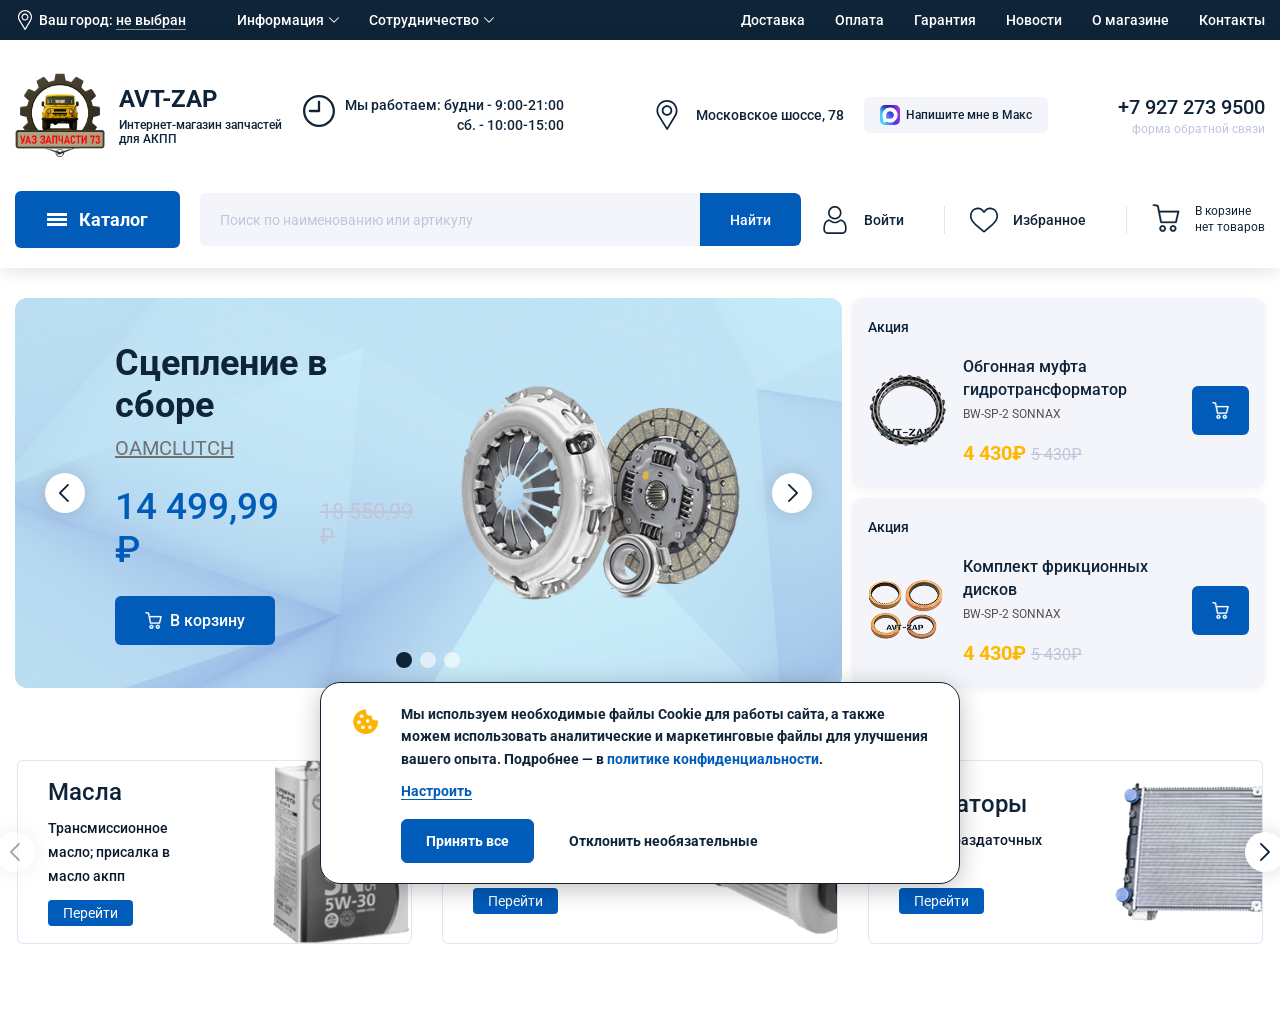
==== commit b68a4135: "update" ====
--- a/index.html
+++ b/index.html
@@ -327,13 +327,13 @@
                         </div>
                     </div>
 
-                    <button class="banner__arrow banner__arrow--left" type="button" aria-label="Предыдущий слайд" data-title="Предыдущий слайд">
+                    <button class="banner__arrow banner__arrow--left" type="button" aria-label="Предыдущий" data-title="Предыдущий">
                         <svg width="10" height="18" viewBox="0 0 10 18" fill="none" xmlns="http://www.w3.org/2000/svg">
                             <path d="M0.263146 9.64246L8.35767 17.7343C8.71285 18.0886 9.2883 18.0886 9.64438 17.7343C9.99956 17.38 9.99956 16.8045 9.64438 16.4503L2.19191 9.00049L9.64348 1.55071C9.99867 1.19643 9.99867 0.620977 9.64348 0.265794C9.2883 -0.0884899 8.71195 -0.08849 8.35677 0.265794L0.262249 8.35762C-0.0875522 8.70824 -0.0875513 9.29273 0.263146 9.64246Z" fill="#0F2438"/>
                         </svg>
                     </button>
 
-                    <button class="banner__arrow banner__arrow--right" type="button" aria-label="Следующий слайд" data-title="Следующий слайд">
+                    <button class="banner__arrow banner__arrow--right" type="button" aria-label="Следующий" data-title="Следующий">
                         <svg width="10" height="18" viewBox="0 0 10 18" fill="none" xmlns="http://www.w3.org/2000/svg">
                             <path d="M9.64762 8.35754L1.5531 0.265714C1.19792 -0.088571 0.622469 -0.0885711 0.26639 0.265714C-0.0887925 0.619999 -0.0887926 1.19545 0.26639 1.54974L7.71886 8.99951L0.267284 16.4493C-0.0878983 16.8036 -0.0878984 17.379 0.267284 17.7342C0.622466 18.0885 1.19881 18.0885 1.554 17.7342L9.64852 9.64238C9.99832 9.29176 9.99832 8.70727 9.64762 8.35754Z" fill="#0F2438"/>
                         </svg>
@@ -407,6 +407,87 @@
                         </div>
                     </div>
                 </div>
+            </div>
+        </div>
+    </section>
+
+    <!-- Услуги -->
+    <section class="services">
+        <div class="container">
+            
+            <div class="services__slider">
+                <div class="services__slides">
+
+                    <div class="services__track">
+                        <!-- Слайд 1: Масла -->
+                        <div class="services__slide services__slide--active">
+                            <div class="services__card">
+                                <div class="services__content">
+                                    <h3 class="services__title">Масла</h3>
+                                    <p class="services__desc">Трансмиссионное масло; присалка в масло акпп</p>
+                                    <a href="#" class="services__btn">Перейти</a>
+                                </div>
+                                <div class="services__image">
+                                    <img src="./images/services/oil.png" alt="Масла" class="services__img">
+                                </div>
+                            </div>
+                        </div>
+
+                        <!-- Слайд 2: Фильтры -->
+                        <div class="services__slide">
+                            <div class="services__card">
+                                <div class="services__content">
+                                    <h3 class="services__title">Фильтры</h3>
+                                    <p class="services__desc">Масляный фильтр; фильтр воздушный</p>
+                                    <a href="#" class="services__btn">Перейти</a>
+                                </div>
+                                <div class="services__image">
+                                    <img src="./images/services/filter.png" alt="Фильтры" class="services__img">
+                                </div>
+                            </div>
+                        </div>
+
+                        <!-- Слайд 3: Радиаторы -->
+                        <div class="services__slide">
+                            <div class="services__card">
+                                <div class="services__content">
+                                    <h3 class="services__title">Радиаторы</h3>
+                                    <p class="services__desc">Ремонт раздаточных коробок</p>
+                                    <a href="#" class="services__btn">Перейти</a>
+                                </div>
+                                <div class="services__image">
+                                    <img src="./images/services/radiator.png" alt="Радиаторы" class="services__img">
+                                </div>
+                            </div>
+                        </div>
+
+                        <!-- Слайд 4: Фильтры -->
+                        <div class="services__slide">
+                            <div class="services__card">
+                                <div class="services__content">
+                                    <h3 class="services__title">Фильтры</h3>
+                                    <p class="services__desc">Масляный фильтр; фильтр воздушный</p>
+                                    <a href="#" class="services__btn">Перейти</a>
+                                </div>
+                                <div class="services__image">
+                                    <img src="./images/services/filter.png" alt="Фильтры" class="services__img">
+                                </div>
+                            </div>
+                            
+                        </div>
+                    </div>
+                </div>
+
+                <button class="services__arrow services__arrow--left" type="button" aria-label="Предыдущий" data-title="Предыдущий">
+                    <svg width="10" height="18" viewBox="0 0 10 18" fill="none" xmlns="http://www.w3.org/2000/svg">
+                        <path d="M0.263146 9.64246L8.35767 17.7343C8.71285 18.0886 9.2883 18.0886 9.64438 17.7343C9.99956 17.38 9.99956 16.8045 9.64438 16.4503L2.19191 9.00049L9.64348 1.55071C9.99867 1.19643 9.99867 0.620977 9.64348 0.265794C9.2883 -0.0884899 8.71195 -0.08849 8.35677 0.265794L0.262249 8.35762C-0.0875522 8.70824 -0.0875513 9.29273 0.263146 9.64246Z" fill="#0F2438"/>
+                    </svg>
+                </button>
+                <button class="services__arrow services__arrow--right" type="button" aria-label="Следующий" data-title="Следующий">
+                    <svg width="10" height="18" viewBox="0 0 10 18" fill="none" xmlns="http://www.w3.org/2000/svg">
+                        <path d="M9.64762 8.35754L1.5531 0.265714C1.19792 -0.088571 0.622469 -0.0885711 0.26639 0.265714C-0.0887925 0.619999 -0.0887926 1.19545 0.26639 1.54974L7.71886 8.99951L0.267284 16.4493C-0.0878983 16.8036 -0.0878984 17.379 0.267284 17.7342C0.622466 18.0885 1.19881 18.0885 1.554 17.7342L9.64852 9.64238C9.99832 9.29176 9.99832 8.70727 9.64762 8.35754Z" fill="#0F2438"/>
+                    </svg>
+                </button>
             </div>
         </div>
     </section>
--- a/css/style.css
+++ b/css/style.css
@@ -711,7 +711,7 @@
 
 /* Баннер */
 .banner {
-    padding: 30px 0;
+    padding-top: 30px;
 }
 
 .banner__wrapper {
@@ -1108,6 +1108,194 @@
         visibility 0s;
 }
 
+/* Услуги */
+.services {
+    padding: 70px 0;
+}
+
+.services__slider {
+    position: relative;
+    display: flex;
+    align-items: center;
+}
+
+.services__slides {
+    width: 100%;
+    overflow: hidden;
+}
+
+.services__track {
+    display: flex;
+    gap: 30px;
+    width: 100%;
+    padding: 2px;
+    box-sizing: border-box;
+    transition: transform 0.4s ease;
+}
+
+.services__slide {
+    flex: 0 0 calc((100% - 60px) / 3);
+    min-width: 0;
+    box-sizing: border-box;
+}
+
+.services__arrow:disabled {
+    opacity: 0.4;
+    cursor: default;
+}
+
+/* .services__slide.services__slide--active {
+    display: block;
+} */
+
+.services__card {
+    position: relative;
+    overflow: hidden;
+    display: flex;
+    align-items: center;
+    justify-content: space-between;
+    background-color: var(--white-color);
+    border: 1px solid var(--secondary-alt-color);
+    border-radius: 6px;
+    padding: 30px;
+    width: 100%;
+    height: 184px;
+    box-sizing: border-box;
+    transition: border-color var(--transition), box-shadow var(--transition);
+}
+
+.services__card:hover {
+    border-color: var(--primary-color);
+    box-shadow: 0 4px 15px rgba(0, 0, 0, 0.05);
+}
+
+.services__content {
+    max-width: 49%;
+}
+
+.services__title {
+    font-family: var(--font-family-Roboto);
+    font-size: 24px;
+    font-weight: 500;
+    color: var(--dark-blue-color);
+    margin: 0 0 10px 0;
+}
+
+.services__desc {
+    font-family: var(--font-family-Roboto);
+    font-size: 14px;
+    font-weight: 500;
+    color: #0A1A2C;
+    line-height: 24px;
+    margin: 0 0 12px 0;
+}
+
+.services__btn {
+    display: inline-block;
+    background-color: var(--primary-color);
+    color: var(--white-color);
+    padding: 5px 15px;
+    border-radius: 4px;
+    font-family: var(--font-family-Roboto);
+    font-size: 14px;
+    font-weight: 400;
+    text-decoration: none;
+    transition: background-color var(--transition);
+}
+
+.services__btn:hover {
+    background-color: #004a99;
+}
+
+.services__image {
+    position: absolute;
+    right: -10px;
+    top: 50%;
+    transform: translateY(-50%);
+    width: 158px;
+    height: 185px;
+    display: flex;
+    align-items: center;
+    justify-content: flex-end;
+    pointer-events: none;
+}
+
+.services__img {
+    width: 100%;
+    height: 100%;
+    object-fit: contain;
+}
+
+/* Стрелки */
+.services__arrow {
+    position: absolute;
+    top: 50%;
+    transform: translateY(-50%);
+    width: 40px;
+    height: 40px;
+    display: flex;
+    align-items: center;
+    justify-content: center;
+    background: var(--white-color);
+    border: none;
+    border-radius: 50%;
+    box-shadow: 0 0 20px rgba(0, 0, 0, 0.15);
+    cursor: pointer;
+    z-index: 10;
+    transition: background-color var(--transition);
+}
+
+.services__arrow::before {
+    all: unset;
+    content: attr(data-title);
+    position: absolute;
+    top: 100%;
+    left: 85%;
+    transform: translateX(-50%);
+    margin-top: 5px;
+    display: block;
+    box-sizing: border-box;
+    background-color: var(--white-color);
+    border: 1px solid var(--secondary-color);
+    color: var(--dark-blue-color);
+    padding: 6px 6px;
+    border-radius: 6px;
+    font-family: var(--font-family-Roboto);
+    font-size: 12px;
+    font-weight: 400;
+    line-height: normal;
+    text-decoration: none;
+    white-space: nowrap;
+    z-index: 1000;
+    opacity: 0;
+    visibility: hidden;
+    pointer-events: none;
+    transition: opacity 0.3s ease, visibility 0.3s ease;
+}
+
+.services__arrow:hover::before {
+    opacity: 1;
+    visibility: visible;
+}
+
+.services__arrow:hover {
+    background-color: var(--background-light-color);
+}
+
+.services__arrow--left {
+    left: -20px;
+}
+
+.services__arrow--right {
+    right: -20px;
+}
+
+.services__arrow svg {
+    display: block;
+    width: 10px;
+    height: 18px;
+}
+
 /* Модальное окно (Скрыто по умолчанию) */
 .modal__overlay {
     position: fixed;
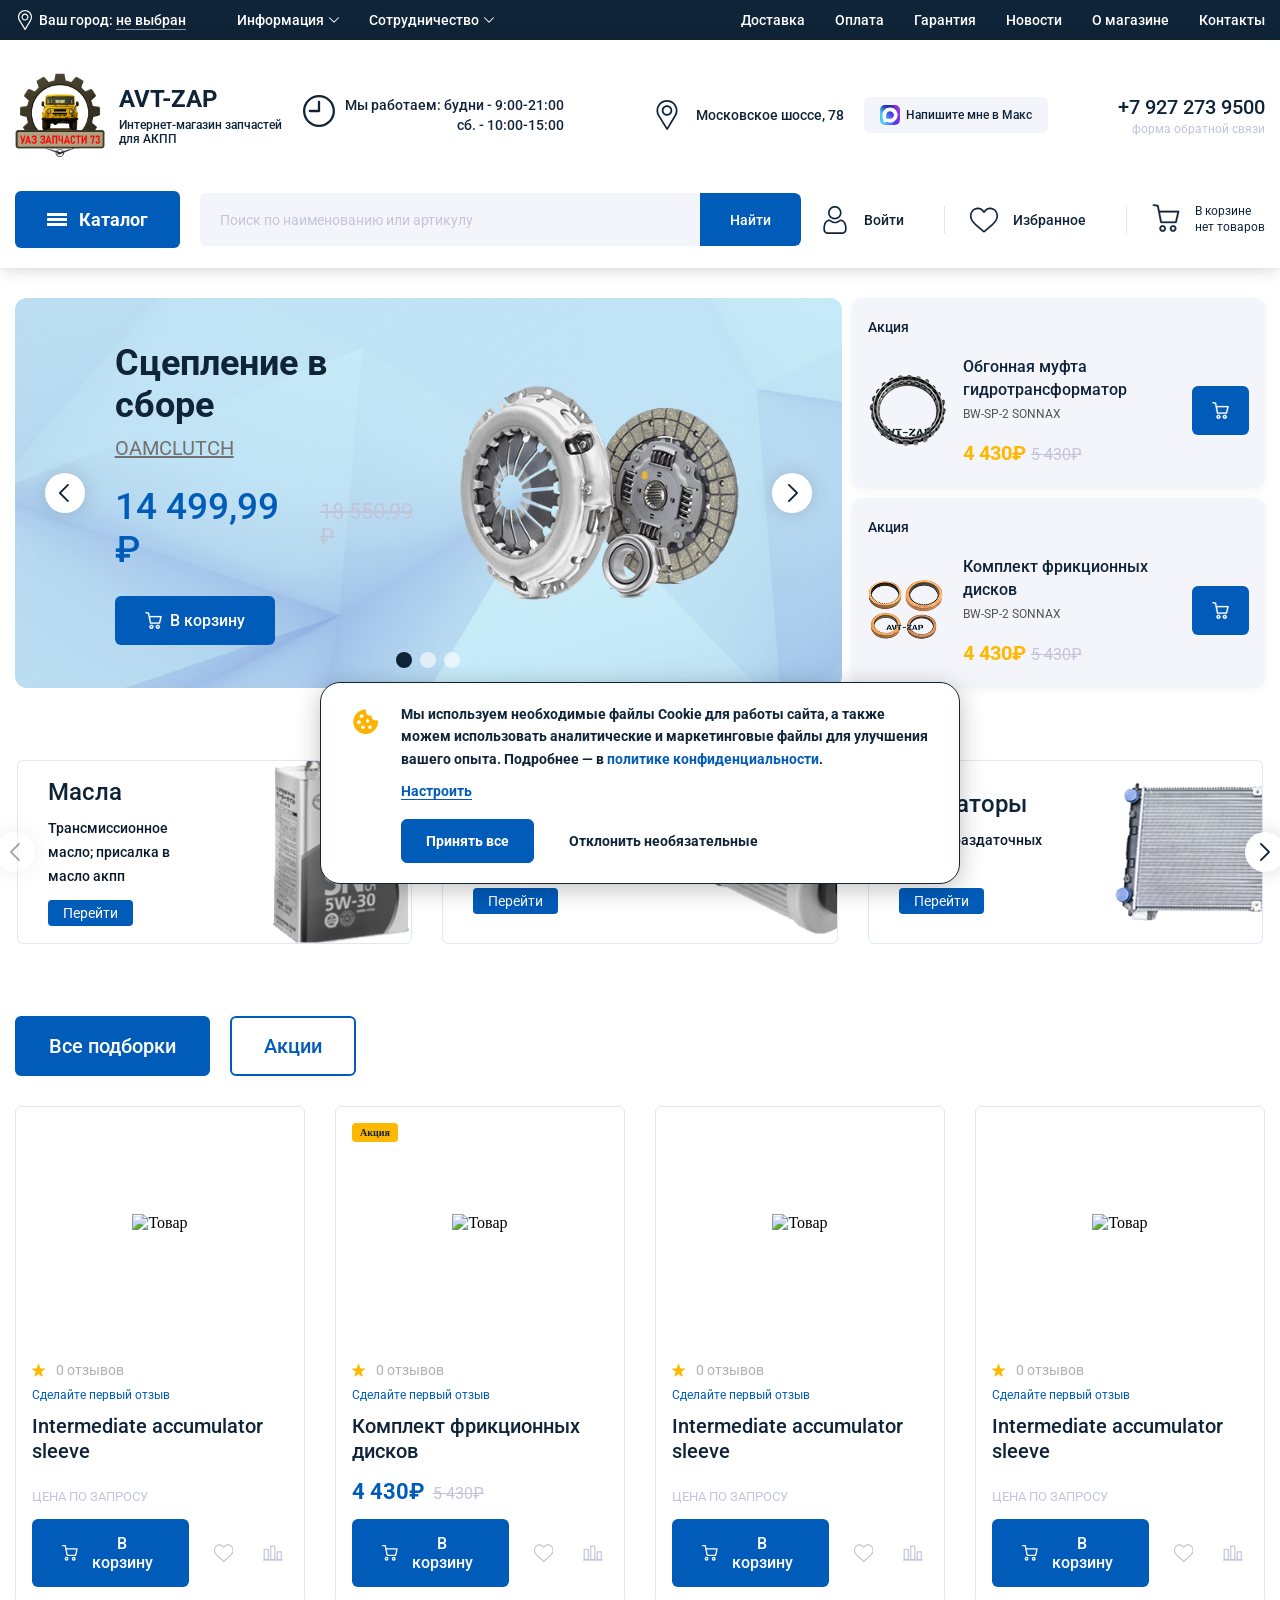
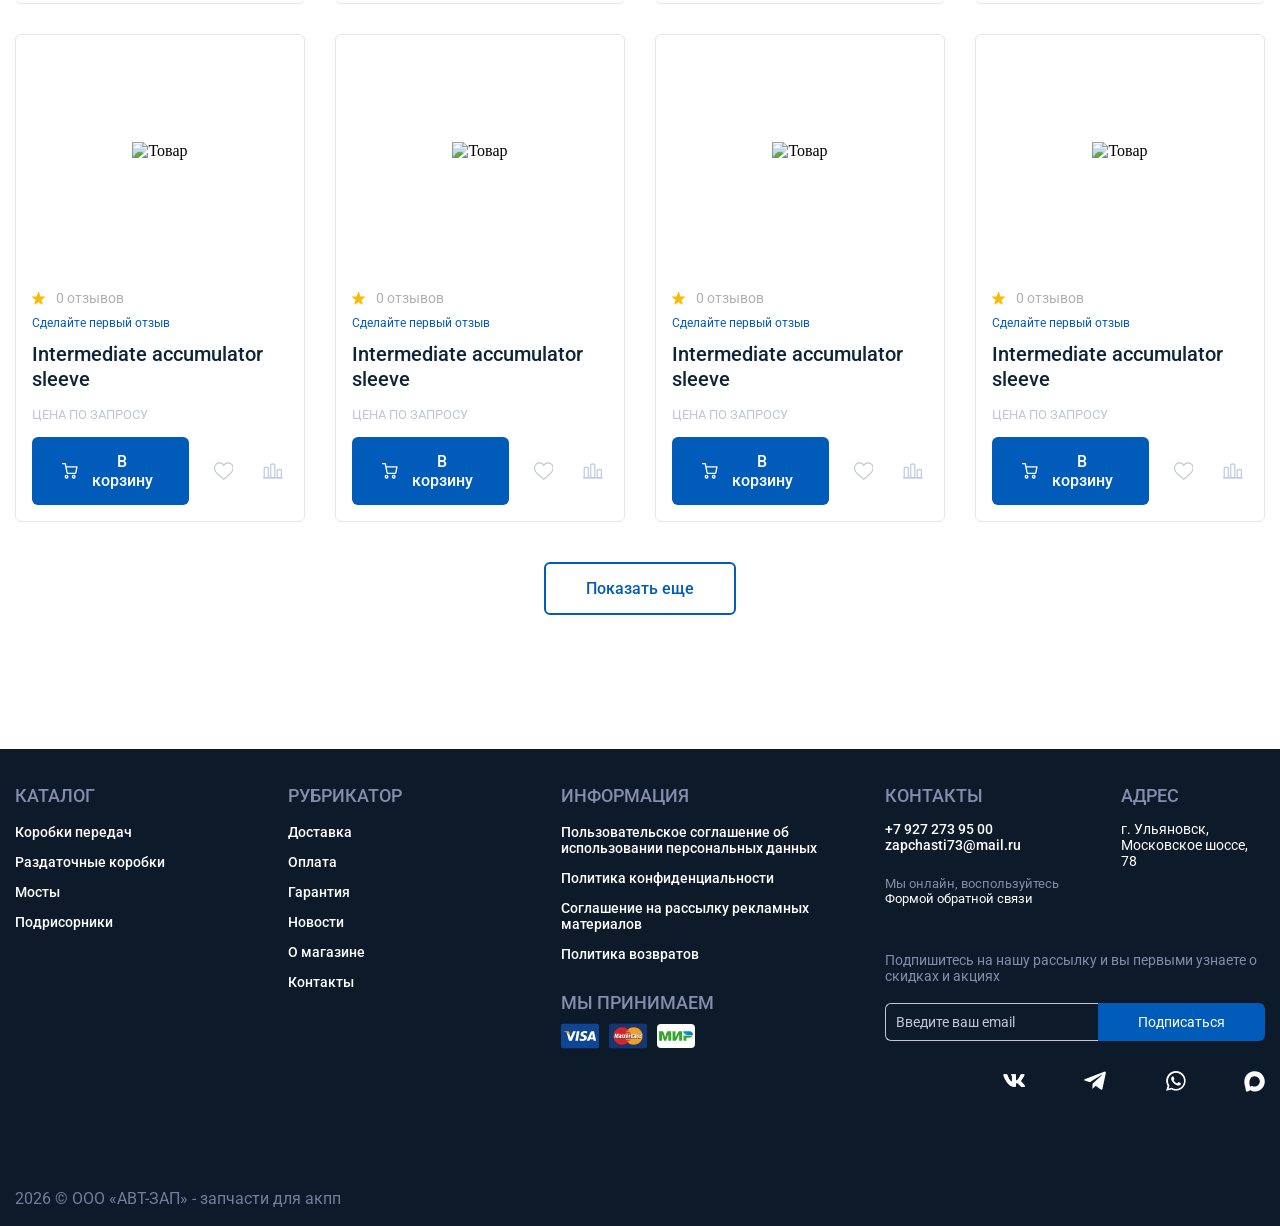
==== commit a92833c8: "update" ====
--- a/index.html
+++ b/index.html
@@ -20,204 +20,216 @@
     <link rel="stylesheet" href="css/media.css">
 </head>
 <body>
-    <!-- Служебная понель (Top Bar) -->
-    <div class="top__bar">
-        <div class="container">
-
-            <!-- Левая часть -->
-            <div class="top__bar--left">
-                
-                <!-- Кнопка города -->
-                <button class="city__selector" type="button" aria-haspopup="dialog" aria-expanded="false" aria-controls="city-modal">
-                    <svg class="icon__location" width="20" height="20" viewBox="0 0 20 20" fill="none" xmlns="http://www.w3.org/2000/svg">
-                        <path d="M10 0C6.12297 0 2.96875 3.15422 2.96875 7.03125C2.96875 8.34117 3.3316 9.61953 4.01832 10.7286L9.59977 19.723C9.70668 19.8953 9.89504 20 10.0976 20C10.0992 20 10.1007 20 10.1023 20C10.3066 19.9984 10.4954 19.8905 10.6003 19.7152L16.0395 10.6336C16.6883 9.54797 17.0312 8.30231 17.0312 7.03125C17.0312 3.15422 13.877 0 10 0ZM15.0338 10.032L10.0887 18.2885L5.01434 10.1112C4.44273 9.18805 4.13281 8.12305 4.13281 7.03125C4.13281 3.80039 6.76914 1.16406 10 1.16406C13.2309 1.16406 15.8633 3.80039 15.8633 7.03125C15.8633 8.09066 15.5738 9.12844 15.0338 10.032Z" fill="white"/>
-                        <path d="M10 3.51562C8.06148 3.51562 6.48438 5.09273 6.48438 7.03125C6.48438 8.95738 8.03582 10.5469 10 10.5469C11.9884 10.5469 13.5156 8.93621 13.5156 7.03125C13.5156 5.09273 11.9385 3.51562 10 3.51562ZM10 9.38281C8.7009 9.38281 7.64844 8.32684 7.64844 7.03125C7.64844 5.73891 8.70766 4.67969 10 4.67969C11.2923 4.67969 12.3477 5.73891 12.3477 7.03125C12.3477 8.30793 11.3197 9.38281 10 9.38281Z" fill="white"/>
-                    </svg>
-                    <span>Ваш город: <span class="city__name">не выбран</span></span>
-                </button>
-
-                <!-- Две ссылки (Информация, Сотрудничество) -->
-                <nav class="top__bar--nav">
-                    <a href="#" class="top__bar-nav--link">
-                        Информация
-                        <svg class="top__bar-nav--icon" width="10" height="10" viewBox="0 0 10 10" fill="none" xmlns="http://www.w3.org/2000/svg">
-                            <g clip-path="url(#clip0_1_457)">
-                                <path d="M5.35692 7.60686L9.85238 3.1099C10.0492 2.91258 10.0492 2.59288 9.85238 2.39506C9.65556 2.19774 9.33586 2.19774 9.13904 2.39506L5.00027 6.53532L0.861506 2.39556C0.664681 2.19824 0.344986 2.19824 0.147663 2.39556C-0.0491624 2.59288 -0.0491625 2.91308 0.147663 3.1104L4.64312 7.60736C4.83791 7.80169 5.16263 7.80169 5.35692 7.60686Z" fill="white"/>
-                            </g>
-                            <defs>
-                                <clipPath id="clip0_1_457">
-                                    <rect width="10" height="10" fill="white" transform="translate(10) rotate(90)"/>
-                                </clipPath>
-                            </defs>
+    <div class="header__sticky">
+        <!-- Служебная понель (Top Bar) -->
+        <div class="top__bar">
+            <div class="container">
+
+                <!-- Левая часть -->
+                <div class="top__bar--left">
+                    
+                    <!-- Кнопка города -->
+                    <button class="city__selector" type="button" aria-haspopup="dialog" aria-expanded="false" aria-controls="city-modal">
+                        <svg class="icon__location" width="20" height="20" viewBox="0 0 20 20" fill="none" xmlns="http://www.w3.org/2000/svg">
+                            <path d="M10 0C6.12297 0 2.96875 3.15422 2.96875 7.03125C2.96875 8.34117 3.3316 9.61953 4.01832 10.7286L9.59977 19.723C9.70668 19.8953 9.89504 20 10.0976 20C10.0992 20 10.1007 20 10.1023 20C10.3066 19.9984 10.4954 19.8905 10.6003 19.7152L16.0395 10.6336C16.6883 9.54797 17.0312 8.30231 17.0312 7.03125C17.0312 3.15422 13.877 0 10 0ZM15.0338 10.032L10.0887 18.2885L5.01434 10.1112C4.44273 9.18805 4.13281 8.12305 4.13281 7.03125C4.13281 3.80039 6.76914 1.16406 10 1.16406C13.2309 1.16406 15.8633 3.80039 15.8633 7.03125C15.8633 8.09066 15.5738 9.12844 15.0338 10.032Z" fill="white"/>
+                            <path d="M10 3.51562C8.06148 3.51562 6.48438 5.09273 6.48438 7.03125C6.48438 8.95738 8.03582 10.5469 10 10.5469C11.9884 10.5469 13.5156 8.93621 13.5156 7.03125C13.5156 5.09273 11.9385 3.51562 10 3.51562ZM10 9.38281C8.7009 9.38281 7.64844 8.32684 7.64844 7.03125C7.64844 5.73891 8.70766 4.67969 10 4.67969C11.2923 4.67969 12.3477 5.73891 12.3477 7.03125C12.3477 8.30793 11.3197 9.38281 10 9.38281Z" fill="white"/>
                         </svg>
-                    </a>
-                    
-                    <a href="#" class="top__bar-nav--link">
-                        Сотрудничество
-                        <svg class="top__bar-nav--icon" width="10" height="10" viewBox="0 0 10 10" fill="none" xmlns="http://www.w3.org/2000/svg">
-                            <g clip-path="url(#clip0_1_457)">
-                                <path d="M5.35692 7.60686L9.85238 3.1099C10.0492 2.91258 10.0492 2.59288 9.85238 2.39506C9.65556 2.19774 9.33586 2.19774 9.13904 2.39506L5.00027 6.53532L0.861506 2.39556C0.664681 2.19824 0.344986 2.19824 0.147663 2.39556C-0.0491624 2.59288 -0.0491625 2.91308 0.147663 3.1104L4.64312 7.60736C4.83791 7.80169 5.16263 7.80169 5.35692 7.60686Z" fill="white"/>
-                            </g>
-                            <defs>
-                                <clipPath id="clip0_1_457">
-                                    <rect width="10" height="10" fill="white" transform="translate(10) rotate(90)"/>
-                                </clipPath>
-                            </defs>
-                        </svg>
-                    </a>
-                </nav>
-            </div>
-
-            <!-- Правая часть -->
-            <div class="top__bar--right">
-                <ul class="top__bar--list">
-                    <li class="top__bar--item">
-                        <a href="./pages/information/delivery.html" class="top__bar--link" target="_blank" data-title="Откроется в новой вкладке">Доставка</a>
-                    </li>
-                    <li class="top__bar--item">
-                        <a href="./pages/information/payment.html" class="top__bar--link" target="_blank" data-title="Откроется в новой вкладке">Оплата</a>
-                    </li>
-                    <li class="top__bar--item">
-                        <a href="./pages/information/guarantee.html" class="top__bar--link" target="_blank" data-title="Откроется в новой вкладке">Гарантия</a>
-                    </li>
-                    <li class="top__bar--item">
-                        <a href="./pages/about__company/news.html" class="top__bar--link" target="_blank" data-title="Откроется в новой вкладке">Новости</a>
-                    </li>
-                    <li class="top__bar--item">
-                        <a href="./pages/about__company/about__store.html" class="top__bar--link" target="_blank" data-title="Откроется в новой вкладке">О магазине</a>
-                    </li>
-                    <li class="top__bar--item">
-                        <a href="./pages/about__company/contacts.html" class="top__bar--link" target="_blank" data-title="Откроется в новой вкладке">Контакты</a>
-                    </li>
-                </ul>
-            </div>
-
-            <!-- Кнопка "Еще" -->
-            <button class="top__bar--more-btn" id="moreBtn" type="button" aria-expanded="false">Еще
-                <svg class="top__bar-more--icon" width="10" height="10" viewBox="0 0 10 10" fill="none" xmlns="http://www.w3.org/2000/svg">
-                    <g clip-path="url(#clip0_1_457)">
-                        <path d="M5.35692 7.60686L9.85238 3.1099C10.0492 2.91258 10.0492 2.59288 9.85238 2.39506C9.65556 2.19774 9.33586 2.19774 9.13904 2.39506L5.00027 6.53532L0.861506 2.39556C0.664681 2.19824 0.344986 2.19824 0.147663 2.39556C-0.0491624 2.59288 -0.0491625 2.91308 0.147663 3.1104L4.64312 7.60736C4.83791 7.80169 5.16263 7.80169 5.35692 7.60686Z" fill="white"/>
-                    </g>
-                    <defs>
-                        <clipPath id="clip0_1_457">
-                            <rect width="10" height="10" fill="white" transform="translate(10) rotate(90)"/>
-                        </clipPath>
-                    </defs>
-                </svg>
-            </button>
-
-        </div>
-    </div>
-
-    <!-- Шапка -->
-    <header class="header">
-        <div class="container">
-            <div class="header__wrapper">
-                <a href="index.html" class="header__logo">
-                    <img src="./images/main/logo.png" alt="AVT-ZAP" class="header__logo--img" width="2261" height="2128" fetchpriority="high" decoding="async">
-                    <div class="header__logo--text">
-                        <span class="header__logo--title">AVT-ZAP</span>
-                        <span class="header__logo--subtitle">Интернет-магазин запчастей<br>для АКПП</span>
-                    </div>
-                </a>
-
-                <!-- Информация (Время, Адрес) -->
-                <div class="header__info">
-                    <div class="header__info--item">
-                        <svg class="header__info--icon" width="32" height="32" viewBox="0 0 32 32" fill="none" xmlns="http://www.w3.org/2000/svg">
-                            <g clip-path="url(#clip0_1_448)">
-                                <path d="M16 0C7.16343 0 0 7.16343 0 16C0 24.8365 7.16343 31.9999 16 31.9999C24.8365 31.9999 31.9999 24.8365 31.9999 16C31.9906 7.16738 24.8326 0.00944196 16 0ZM16 29.7142C8.42578 29.7142 2.28569 23.5742 2.28569 16C2.28569 8.42578 8.42578 2.28569 16 2.28569C23.5742 2.28569 29.7142 8.42578 29.7142 16C29.7061 23.5708 23.5708 29.7061 16 29.7142Z" fill="#0F2438"/>
-                                <path d="M16 5.71436C15.3688 5.71436 14.8571 6.22603 14.8571 6.85723V14.8573H6.85714C6.22594 14.8573 5.71426 15.3689 5.71426 16.0001C5.71426 16.6313 6.22594 17.1429 6.85714 17.1429H16C16.6312 17.1429 17.1428 16.6313 17.1428 16.0001V6.85723C17.1428 6.22603 16.6312 5.71436 16 5.71436Z" fill="#0F2438"/>
-                            </g>
-                            <defs>
-                                <clipPath id="clip0_1_448">
-                                    <rect width="32" height="32" fill="white"/>
-                                </clipPath>
-                            </defs>
-                        </svg>
-                        <p class="header__info--text">Мы работаем: будни - 9:00-21:00<br>сб. - 10:00-15:00</p>
-                    </div>
-
-                    <div class="header__info--item">
-                        <svg class="header__info--icon" width="30" height="30" viewBox="0 0 20 20" fill="none" xmlns="http://www.w3.org/2000/svg">
-                            <path d="M10 0C6.12297 0 2.96875 3.15422 2.96875 7.03125C2.96875 8.34117 3.3316 9.61953 4.01832 10.7286L9.59977 19.723C9.70668 19.8953 9.89504 20 10.0976 20C10.0992 20 10.1007 20 10.1023 20C10.3066 19.9984 10.4954 19.8905 10.6003 19.7152L16.0395 10.6336C16.6883 9.54797 17.0312 8.30231 17.0312 7.03125C17.0312 3.15422 13.877 0 10 0ZM15.0338 10.032L10.0887 18.2885L5.01434 10.1112C4.44273 9.18805 4.13281 8.12305 4.13281 7.03125C4.13281 3.80039 6.76914 1.16406 10 1.16406C13.2309 1.16406 15.8633 3.80039 15.8633 7.03125C15.8633 8.09066 15.5738 9.12844 15.0338 10.032Z" fill="#0F2438"/>
-                            <path d="M10 3.51562C8.06148 3.51562 6.48438 5.09273 6.48438 7.03125C6.48438 8.95738 8.03582 10.5469 10 10.5469C11.9884 10.5469 13.5156 8.93621 13.5156 7.03125C13.5156 5.09273 11.9385 3.51562 10 3.51562ZM10 9.38281C8.7009 9.38281 7.64844 8.32684 7.64844 7.03125C7.64844 5.73891 8.70766 4.67969 10 4.67969C11.2923 4.67969 12.3477 5.73891 12.3477 7.03125C12.3477 8.30793 11.3197 9.38281 10 9.38281Z" fill="#0F2438"/>
-                        </svg>
-                        <p class="header__info--text">Московское шоссе, 78</p>
-                    </div>
-                </div>
-
-                <!-- Контакты -->
-                <div class="header__contacts">
-                    <a href="#" class="header__max" target="_blank" data-title="Переход в мессенджер Maкс">
-                        <svg xmlns="http://www.w3.org/2000/svg" viewBox="0 0 1000 1000"><defs><linearGradient id="b"><stop offset="0" stop-color="#00f"/><stop offset="1" stop-opacity="0"/></linearGradient><linearGradient id="a"><stop offset="0" stop-color="#4cf"/><stop offset=".662" stop-color="#53e"/><stop offset="1" stop-color="#93d"/></linearGradient><linearGradient id="c" x1="117.847" x2="1000" y1="760.536" y2="500" gradientUnits="userSpaceOnUse" href="#a"/><radialGradient id="d" cx="-87.392" cy="1166.116" r="500" fx="-87.392" fy="1166.116" gradientTransform="rotate(51.356 1551.478 559.3)scale(2.42703433 1)" gradientUnits="userSpaceOnUse" href="#b"/></defs><rect width="1000" height="1000" fill="url(#c)" ry="249.681"/><rect width="1000" height="1000" fill="url(#d)" ry="249.681"/><path fill="#fff" fill-rule="evenodd" d="M508.211 878.328c-75.007 0-109.864-10.95-170.453-54.75-38.325 49.275-159.686 87.783-164.979 21.9 0-49.456-10.95-91.248-23.36-136.873-14.782-56.21-31.572-118.807-31.572-209.508 0-216.626 177.754-379.597 388.357-379.597 210.785 0 375.947 171.001 375.947 381.604.707 207.346-166.595 376.118-373.94 377.224m3.103-571.585c-102.564-5.292-182.499 65.7-200.201 177.024-14.6 92.162 11.315 204.398 33.397 210.238 10.585 2.555 37.23-18.98 53.837-35.587a189.8 189.8 0 0 0 92.71 33.032c106.273 5.112 197.08-75.794 204.215-181.95 4.154-106.382-77.67-196.486-183.958-202.574Z" clip-rule="evenodd"/></svg>Напишите мне в Maкс
-                    </a>
-
-                    <div class="header__phone--wrap">
-                        <a href="tel:+79272739500" class="header__phone">+7 927 273 9500</a>
-                        <a href="./pages/support/feedback.html" class="header__callback" target="_blank">форма обратной связи</a>
-                    </div>
-                </div>
-            </div>
-
-            <div class="header__bottom">
-                <div class="header__bottom--wrapper">
-                    <!-- Кнопка Каталог -->
-                    <button class="header__catalog--btn" type="button">
-                        <svg class="header__catalog--icon" width="20" height="13" viewBox="0 0 20 13" fill="none" xmlns="http://www.w3.org/2000/svg">
-                            <rect width="20" height="3" fill="white"/>
-                            <rect y="5" width="20" height="3" fill="white"/>
-                            <rect y="10" width="20" height="3" fill="white"/>
-                        </svg>
-                        Каталог
+                        <span>Ваш город: <span class="city__name">не выбран</span></span>
                     </button>
 
-                    <!-- Поиск -->
-                    <form class="header__search">
-                        <input type="text" class="header__search--input" placeholder="Поиск по наименованию или артикулу">
-                        <button type="submit" class="header__search--btn">Найти</button>
-                    </form>
-
-                    <!-- Действия (Профиль, Избранное, Корзина) -->
-                    <div class="header__actions">
-                        
-                        <a href="./pages/account/login.html" class="header__action" target="_blank" data-title="Войти в личный кабинет">
-                            <svg class="header__action--icon" width="28" height="28" viewBox="0 0 28 28" fill="none" xmlns="http://www.w3.org/2000/svg">
-                                <path d="M13.8005 13.4877C15.6534 13.4877 17.2577 12.8232 18.569 11.5119C19.8798 10.2009 20.5446 8.59683 20.5446 6.74365C20.5446 4.89111 19.88 3.2868 18.5688 1.97537C17.2575 0.664581 15.6532 0 13.8005 0C11.9473 0 10.3432 0.664581 9.0322 1.97559C7.72119 3.28659 7.0564 4.8909 7.0564 6.74365C7.0564 8.59683 7.72119 10.2011 9.0322 11.5121C10.3436 12.8229 11.9479 13.4877 13.8005 13.4877V13.4877ZM10.1926 3.13577C11.1985 2.12982 12.3786 1.64084 13.8005 1.64084C15.2221 1.64084 16.4024 2.12982 17.4086 3.13577C18.4145 4.14194 18.9037 5.3222 18.9037 6.74365C18.9037 8.16553 18.4145 9.34558 17.4086 10.3517C16.4024 11.3579 15.2221 11.8469 13.8005 11.8469C12.379 11.8469 11.199 11.3577 10.1926 10.3517C9.18643 9.34579 8.69723 8.16553 8.69723 6.74365C8.69723 5.3222 9.18643 4.14194 10.1926 3.13577Z" fill="currentColor"/>
-                                <path d="M25.6008 21.5307C25.563 20.9851 25.4865 20.3899 25.3739 19.7614C25.2603 19.1283 25.114 18.5297 24.9388 17.9826C24.7576 17.4171 24.5117 16.8587 24.2073 16.3236C23.8918 15.7682 23.521 15.2845 23.1048 14.8866C22.6697 14.4702 22.1369 14.1355 21.5208 13.8913C20.9069 13.6484 20.2265 13.5254 19.4987 13.5254C19.2128 13.5254 18.9364 13.6426 18.4026 13.9902C18.074 14.2045 17.6897 14.4523 17.2607 14.7263C16.894 14.9601 16.3971 15.179 15.7833 15.3773C15.1845 15.571 14.5766 15.6693 13.9763 15.6693C13.3764 15.6693 12.7685 15.571 12.1693 15.3773C11.5562 15.1792 11.0591 14.9603 10.6929 14.7266C10.268 14.455 9.88348 14.2072 9.55002 13.99C9.0166 13.6424 8.74017 13.5251 8.45435 13.5251C7.72632 13.5251 7.04614 13.6484 6.4324 13.8915C5.81674 14.1353 5.28375 14.47 4.84818 14.8868C4.43204 15.285 4.06119 15.7684 3.74588 16.3236C3.44189 16.8587 3.1958 17.4169 3.01465 17.9828C2.83969 18.5299 2.69336 19.1283 2.57971 19.7614C2.46692 20.3891 2.39066 20.9844 2.35284 21.5313C2.31567 22.066 2.29688 22.6225 2.29688 23.1848C2.29688 24.6464 2.76151 25.8296 3.67773 26.7023C4.58264 27.5634 5.77979 28 7.23605 28H20.7182C22.1741 28 23.3712 27.5634 24.2763 26.7023C25.1928 25.8303 25.6574 24.6466 25.6574 23.1845C25.6572 22.6204 25.6382 22.0639 25.6008 21.5307V21.5307ZM23.145 25.5135C22.5471 26.0826 21.7532 26.3592 20.718 26.3592H7.23605C6.20062 26.3592 5.4068 26.0826 4.80908 25.5137C4.22269 24.9555 3.93771 24.1935 3.93771 23.1848C3.93771 22.6601 3.95502 22.1421 3.98962 21.6447C4.02338 21.1568 4.09238 20.6209 4.1947 20.0513C4.29575 19.4889 4.42435 18.961 4.5773 18.4831C4.72406 18.0249 4.92422 17.5712 5.17245 17.1341C5.40936 16.7175 5.68195 16.3601 5.98273 16.0722C6.26407 15.8028 6.61868 15.5823 7.03653 15.417C7.42297 15.264 7.85727 15.1803 8.32874 15.1677C8.3862 15.1982 8.48853 15.2566 8.6543 15.3647C8.99161 15.5845 9.3804 15.8353 9.81021 16.1098C10.2947 16.4187 10.9189 16.6977 11.6647 16.9384C12.4271 17.1849 13.2047 17.3101 13.9765 17.3101C14.7483 17.3101 15.5261 17.1849 16.2881 16.9386C17.0345 16.6974 17.6585 16.4187 18.1436 16.1093C18.5835 15.8282 18.9614 15.5847 19.2987 15.3647C19.4645 15.2568 19.5668 15.1982 19.6243 15.1677C20.0959 15.1803 20.5302 15.264 20.9169 15.417C21.3345 15.5823 21.6891 15.803 21.9705 16.0722C22.2713 16.3599 22.5439 16.7173 22.7808 17.1343C23.0292 17.5712 23.2296 18.0251 23.3761 18.4829C23.5293 18.9614 23.6581 19.4891 23.7589 20.0511C23.8611 20.6217 23.9303 21.1579 23.964 21.645V21.6454C23.9988 22.1408 24.0164 22.6586 24.0166 23.1848C24.0164 24.1937 23.7314 24.9555 23.145 25.5135V25.5135Z" fill="currentColor"/>
-                            </svg>
-                            <span class="header__action--text">Войти</span>
-                        </a>
-
-                        <a href="./pages/shop/favorites.html" class="header__action" target="_blank" data-title="Перейти в избранное">
-                            <svg class="header__action--icon" width="28" height="28" viewBox="0 0 28 28" fill="none" xmlns="http://www.w3.org/2000/svg">
-                                <path d="M14 26.4422C13.6014 26.4422 13.217 26.2978 12.9175 26.0355C11.7864 25.0464 10.6959 24.1169 9.73372 23.297L9.7288 23.2928C6.90792 20.8889 4.47198 18.8129 2.77709 16.7679C0.882475 14.4817 0 12.3141 0 9.94606C0 7.64534 0.788908 5.52279 2.22125 3.96911C3.67068 2.39706 5.6595 1.53125 7.82201 1.53125C9.43828 1.53125 10.9185 2.04224 12.2214 3.04989C12.8789 3.55853 13.4749 4.18103 14 4.90713C14.5253 4.18103 15.1211 3.55853 15.7788 3.04989C17.0817 2.04224 18.5619 1.53125 20.1782 1.53125C22.3404 1.53125 24.3295 2.39706 25.7789 3.96911C27.2113 5.52279 27.9999 7.64534 27.9999 9.94606C27.9999 12.3141 27.1177 14.4817 25.2231 16.7677C23.5282 18.8129 21.0925 20.8887 18.272 23.2923C17.3081 24.1135 16.2159 25.0445 15.0822 26.0359C14.7829 26.2978 14.3984 26.4422 14 26.4422V26.4422ZM7.82201 3.17144C6.12307 3.17144 4.56234 3.84948 3.42693 5.0808C2.27465 6.33071 1.63998 8.05849 1.63998 9.94606C1.63998 11.9377 2.38018 13.7188 4.03982 15.7213C5.64391 17.657 8.02986 19.6902 10.7924 22.0446L10.7976 22.0488C11.7633 22.8719 12.8582 23.805 13.9976 24.8014C15.1439 23.8031 16.2404 22.8685 17.2082 22.0441C19.9705 19.6898 22.3563 17.657 23.9603 15.7213C25.6198 13.7188 26.36 11.9377 26.36 9.94606C26.36 8.05849 25.7253 6.33071 24.573 5.0808C23.4378 3.84948 21.8769 3.17144 20.1782 3.17144C18.9336 3.17144 17.7909 3.56707 16.782 4.34722C15.8828 5.04278 15.2565 5.92205 14.8893 6.53728C14.7004 6.85366 14.368 7.0425 14 7.0425C13.6319 7.0425 13.2995 6.85366 13.1107 6.53728C12.7437 5.92205 12.1173 5.04278 11.218 4.34722C10.209 3.56707 9.06636 3.17144 7.82201 3.17144V3.17144Z" fill="currentColor"/>
-                            </svg>
-                            <span class="header__action--text">Избранное</span>
-                        </a>
-
-                        <a href="./pages/shop/cart.html" class="header__action header__action--cart" target="_blank" data-title="Перейти в корзину">
-                            <svg class="header__action--icon" width="28" height="28" viewBox="0 0 28 28" fill="none" xmlns="http://www.w3.org/2000/svg">
-                                <g clip-path="url(#clip0_1_492)">
-                                    <path d="M10.6415 20.9294C8.69207 20.9294 7.10614 22.5154 7.10614 24.4648C7.10614 26.4141 8.69207 28.0001 10.6415 28.0001C12.5908 28.0001 14.1768 26.4141 14.1768 24.4648C14.1768 22.5154 12.5908 20.9294 10.6415 20.9294ZM10.6415 25.8789C9.86156 25.8789 9.22735 25.2446 9.22735 24.4648C9.22735 23.6849 9.86156 23.0507 10.6415 23.0507C11.421 23.0507 12.0556 23.6849 12.0556 24.4648C12.0556 25.2446 11.4214 25.8789 10.6415 25.8789Z" fill="currentColor" stroke-width="0.3" stroke="white"/>
-                                    <path d="M21.1062 20.9294C19.1568 20.9294 17.5709 22.5154 17.5709 24.4648C17.5709 26.4141 19.1568 28.0001 21.1062 28.0001C23.0556 28.0001 24.6415 26.4141 24.6415 24.4648C24.6415 22.5154 23.0556 20.9294 21.1062 20.9294ZM21.1062 25.8789C20.3263 25.8789 19.6921 25.2446 19.6921 24.4648C19.6921 23.6849 20.3263 23.0507 21.1062 23.0507C21.8861 23.0507 22.5203 23.6849 22.5203 24.4648C22.5203 25.2446 21.8861 25.8789 21.1062 25.8789Z" fill="currentColor" stroke-width="0.3" stroke="white"/>
-                                    <path d="M27.2391 6.90559C27.0376 6.65245 26.7322 6.50506 26.409 6.50506H7.83814L6.87405 1.6327C6.78956 1.20597 6.45302 0.874023 6.02487 0.795547L1.7825 0.0177841C1.20522 -0.0886374 0.653703 0.293572 0.547992 0.869812C0.442282 1.44605 0.823726 1.99861 1.40002 2.10432L4.9332 2.75198L8.04567 18.4837C8.14395 18.9804 8.57986 19.3385 9.0861 19.3385H23.9344C24.4282 19.3385 24.8564 18.9981 24.9677 18.5162L27.4424 7.80427C27.5152 7.48927 27.4403 7.15836 27.2391 6.90559ZM23.0908 17.2174H9.95716L8.25775 8.6266H25.0751L23.0908 17.2174Z" fill="currentColor" stroke-width="0.3" stroke="white"/>
+                    <!-- Две ссылки (Информация, Сотрудничество) -->
+                    <nav class="top__bar--nav">
+                        <a href="#" class="top__bar-nav--link">
+                            Информация
+                            <svg class="top__bar-nav--icon" width="10" height="10" viewBox="0 0 10 10" fill="none" xmlns="http://www.w3.org/2000/svg">
+                                <g clip-path="url(#clip0_1_457)">
+                                    <path d="M5.35692 7.60686L9.85238 3.1099C10.0492 2.91258 10.0492 2.59288 9.85238 2.39506C9.65556 2.19774 9.33586 2.19774 9.13904 2.39506L5.00027 6.53532L0.861506 2.39556C0.664681 2.19824 0.344986 2.19824 0.147663 2.39556C-0.0491624 2.59288 -0.0491625 2.91308 0.147663 3.1104L4.64312 7.60736C4.83791 7.80169 5.16263 7.80169 5.35692 7.60686Z" fill="white"/>
                                 </g>
                                 <defs>
-                                    <clipPath id="clip0_1_492">
-                                        <rect width="28" height="28" fill="white"/>
+                                    <clipPath id="clip0_1_457">
+                                        <rect width="10" height="10" fill="white" transform="translate(10) rotate(90)"/>
                                     </clipPath>
                                 </defs>
                             </svg>
-                            <div class="header__action-cart-info">
-                                <span class="header__action--text">В корзине <br>нет товаров</span>
-                            </div>
                         </a>
-                    </div>
-                </div>
+                        
+                        <a href="#" class="top__bar-nav--link">
+                            Сотрудничество
+                            <svg class="top__bar-nav--icon" width="10" height="10" viewBox="0 0 10 10" fill="none" xmlns="http://www.w3.org/2000/svg">
+                                <g clip-path="url(#clip0_1_457)">
+                                    <path d="M5.35692 7.60686L9.85238 3.1099C10.0492 2.91258 10.0492 2.59288 9.85238 2.39506C9.65556 2.19774 9.33586 2.19774 9.13904 2.39506L5.00027 6.53532L0.861506 2.39556C0.664681 2.19824 0.344986 2.19824 0.147663 2.39556C-0.0491624 2.59288 -0.0491625 2.91308 0.147663 3.1104L4.64312 7.60736C4.83791 7.80169 5.16263 7.80169 5.35692 7.60686Z" fill="white"/>
+                                </g>
+                                <defs>
+                                    <clipPath id="clip0_1_457">
+                                        <rect width="10" height="10" fill="white" transform="translate(10) rotate(90)"/>
+                                    </clipPath>
+                                </defs>
+                            </svg>
+                        </a>
+                    </nav>
+                </div>
+
+                <!-- Правая часть -->
+                <div class="top__bar--right">
+                    <ul class="top__bar--list">
+                        <li class="top__bar--item">
+                            <a href="./pages/information/delivery.html" class="top__bar--link" target="_blank" data-title="Откроется в новой вкладке">Доставка</a>
+                        </li>
+                        <li class="top__bar--item">
+                            <a href="./pages/information/payment.html" class="top__bar--link" target="_blank" data-title="Откроется в новой вкладке">Оплата</a>
+                        </li>
+                        <li class="top__bar--item">
+                            <a href="./pages/information/guarantee.html" class="top__bar--link" target="_blank" data-title="Откроется в новой вкладке">Гарантия</a>
+                        </li>
+                        <li class="top__bar--item">
+                            <a href="./pages/about__company/news.html" class="top__bar--link" target="_blank" data-title="Откроется в новой вкладке">Новости</a>
+                        </li>
+                        <li class="top__bar--item">
+                            <a href="./pages/about__company/about__store.html" class="top__bar--link" target="_blank" data-title="Откроется в новой вкладке">О магазине</a>
+                        </li>
+                        <li class="top__bar--item">
+                            <a href="./pages/about__company/contacts.html" class="top__bar--link" target="_blank" data-title="Откроется в новой вкладке">Контакты</a>
+                        </li>
+                    </ul>
+                </div>
+
+                <!-- Кнопка "Еще" -->
+                <button class="top__bar--more-btn" id="moreBtn" type="button" aria-expanded="false">Еще
+                    <svg class="top__bar-more--icon" width="10" height="10" viewBox="0 0 10 10" fill="none" xmlns="http://www.w3.org/2000/svg">
+                        <g clip-path="url(#clip0_1_457)">
+                            <path d="M5.35692 7.60686L9.85238 3.1099C10.0492 2.91258 10.0492 2.59288 9.85238 2.39506C9.65556 2.19774 9.33586 2.19774 9.13904 2.39506L5.00027 6.53532L0.861506 2.39556C0.664681 2.19824 0.344986 2.19824 0.147663 2.39556C-0.0491624 2.59288 -0.0491625 2.91308 0.147663 3.1104L4.64312 7.60736C4.83791 7.80169 5.16263 7.80169 5.35692 7.60686Z" fill="white"/>
+                        </g>
+                        <defs>
+                            <clipPath id="clip0_1_457">
+                                <rect width="10" height="10" fill="white" transform="translate(10) rotate(90)"/>
+                            </clipPath>
+                        </defs>
+                    </svg>
+                </button>
+
             </div>
         </div>
-    </header>
+
+        <!-- Шапка -->
+        <header class="header">
+            <div class="container">
+                <div class="header__wrapper">
+                    <a href="index.html" class="header__logo">
+                        <img src="./images/main/logo.png" alt="AVT-ZAP" class="header__logo--img" width="2261" height="2128" fetchpriority="high" decoding="async">
+                        <div class="header__logo--text">
+                            <span class="header__logo--title">AVT-ZAP</span>
+                            <span class="header__logo--subtitle">Интернет-магазин запчастей<br>для АКПП</span>
+                        </div>
+                    </a>
+
+                    <!-- Информация (Время, Адрес) -->
+                    <div class="header__info">
+                        <div class="header__info--item">
+                            <svg class="header__info--icon" width="32" height="32" viewBox="0 0 32 32" fill="none" xmlns="http://www.w3.org/2000/svg">
+                                <g clip-path="url(#clip0_1_448)">
+                                    <path d="M16 0C7.16343 0 0 7.16343 0 16C0 24.8365 7.16343 31.9999 16 31.9999C24.8365 31.9999 31.9999 24.8365 31.9999 16C31.9906 7.16738 24.8326 0.00944196 16 0ZM16 29.7142C8.42578 29.7142 2.28569 23.5742 2.28569 16C2.28569 8.42578 8.42578 2.28569 16 2.28569C23.5742 2.28569 29.7142 8.42578 29.7142 16C29.7061 23.5708 23.5708 29.7061 16 29.7142Z" fill="#0F2438"/>
+                                    <path d="M16 5.71436C15.3688 5.71436 14.8571 6.22603 14.8571 6.85723V14.8573H6.85714C6.22594 14.8573 5.71426 15.3689 5.71426 16.0001C5.71426 16.6313 6.22594 17.1429 6.85714 17.1429H16C16.6312 17.1429 17.1428 16.6313 17.1428 16.0001V6.85723C17.1428 6.22603 16.6312 5.71436 16 5.71436Z" fill="#0F2438"/>
+                                </g>
+                                <defs>
+                                    <clipPath id="clip0_1_448">
+                                        <rect width="32" height="32" fill="white"/>
+                                    </clipPath>
+                                </defs>
+                            </svg>
+                            <p class="header__info--text">Мы работаем: будни - 9:00-21:00<br>сб. - 10:00-15:00</p>
+                        </div>
+
+                        <div class="header__info--item">
+                            <svg class="header__info--icon" width="30" height="30" viewBox="0 0 20 20" fill="none" xmlns="http://www.w3.org/2000/svg">
+                                <path d="M10 0C6.12297 0 2.96875 3.15422 2.96875 7.03125C2.96875 8.34117 3.3316 9.61953 4.01832 10.7286L9.59977 19.723C9.70668 19.8953 9.89504 20 10.0976 20C10.0992 20 10.1007 20 10.1023 20C10.3066 19.9984 10.4954 19.8905 10.6003 19.7152L16.0395 10.6336C16.6883 9.54797 17.0312 8.30231 17.0312 7.03125C17.0312 3.15422 13.877 0 10 0ZM15.0338 10.032L10.0887 18.2885L5.01434 10.1112C4.44273 9.18805 4.13281 8.12305 4.13281 7.03125C4.13281 3.80039 6.76914 1.16406 10 1.16406C13.2309 1.16406 15.8633 3.80039 15.8633 7.03125C15.8633 8.09066 15.5738 9.12844 15.0338 10.032Z" fill="#0F2438"/>
+                                <path d="M10 3.51562C8.06148 3.51562 6.48438 5.09273 6.48438 7.03125C6.48438 8.95738 8.03582 10.5469 10 10.5469C11.9884 10.5469 13.5156 8.93621 13.5156 7.03125C13.5156 5.09273 11.9385 3.51562 10 3.51562ZM10 9.38281C8.7009 9.38281 7.64844 8.32684 7.64844 7.03125C7.64844 5.73891 8.70766 4.67969 10 4.67969C11.2923 4.67969 12.3477 5.73891 12.3477 7.03125C12.3477 8.30793 11.3197 9.38281 10 9.38281Z" fill="#0F2438"/>
+                            </svg>
+                            <p class="header__info--text">Московское шоссе, 78</p>
+                        </div>
+                    </div>
+
+                    <!-- Контакты -->
+                    <div class="header__contacts">
+                        <a href="#" class="header__max" target="_blank" data-title="Переход в мессенджер Maкс">
+                            <svg xmlns="http://www.w3.org/2000/svg" viewBox="0 0 1000 1000"><defs><linearGradient id="b"><stop offset="0" stop-color="#00f"/><stop offset="1" stop-opacity="0"/></linearGradient><linearGradient id="a"><stop offset="0" stop-color="#4cf"/><stop offset=".662" stop-color="#53e"/><stop offset="1" stop-color="#93d"/></linearGradient><linearGradient id="c" x1="117.847" x2="1000" y1="760.536" y2="500" gradientUnits="userSpaceOnUse" href="#a"/><radialGradient id="d" cx="-87.392" cy="1166.116" r="500" fx="-87.392" fy="1166.116" gradientTransform="rotate(51.356 1551.478 559.3)scale(2.42703433 1)" gradientUnits="userSpaceOnUse" href="#b"/></defs><rect width="1000" height="1000" fill="url(#c)" ry="249.681"/><rect width="1000" height="1000" fill="url(#d)" ry="249.681"/><path fill="#fff" fill-rule="evenodd" d="M508.211 878.328c-75.007 0-109.864-10.95-170.453-54.75-38.325 49.275-159.686 87.783-164.979 21.9 0-49.456-10.95-91.248-23.36-136.873-14.782-56.21-31.572-118.807-31.572-209.508 0-216.626 177.754-379.597 388.357-379.597 210.785 0 375.947 171.001 375.947 381.604.707 207.346-166.595 376.118-373.94 377.224m3.103-571.585c-102.564-5.292-182.499 65.7-200.201 177.024-14.6 92.162 11.315 204.398 33.397 210.238 10.585 2.555 37.23-18.98 53.837-35.587a189.8 189.8 0 0 0 92.71 33.032c106.273 5.112 197.08-75.794 204.215-181.95 4.154-106.382-77.67-196.486-183.958-202.574Z" clip-rule="evenodd"/></svg>Напишите мне в Maкс
+                        </a>
+
+                        <div class="header__phone--wrap">
+                            <a href="tel:+79272739500" class="header__phone">+7 927 273 9500</a>
+                            <a href="./pages/support/feedback.html" class="header__callback" target="_blank">форма обратной связи</a>
+                        </div>
+                    </div>
+                </div>
+
+                <div class="header__bottom">
+                    <div class="header__bottom--wrapper">
+                        <!-- Кнопка Каталог -->
+                        <div class="header__catalog-wrap">
+                            <button class="header__catalog--btn" type="button" id="catalogBtn">
+                                <svg class="header__catalog--icon" width="20" height="13" viewBox="0 0 20 13" fill="none" xmlns="http://www.w3.org/2000/svg">
+                                    <rect width="20" height="3" fill="white"/>
+                                    <rect y="5" width="20" height="3" fill="white"/>
+                                    <rect y="10" width="20" height="3" fill="white"/>
+                                </svg>
+                                Каталог
+                            </button>
+
+                            <!-- Выпадающее меню -->
+                            <ul class="header__catalog-dropdown" id="catalogDropdown">
+                                <li><a href="#" class="header__catalog-link">Коробки передач</a></li>
+                                <li><a href="#" class="header__catalog-link">Раздаточные коробки</a></li>
+                                <li><a href="#" class="header__catalog-link">Мосты</a></li>
+                                <li><a href="#" class="header__catalog-link">Подрисорники</a></li>
+                            </ul>
+                        </div>
+
+                        <!-- Поиск -->
+                        <form class="header__search">
+                            <input type="text" class="header__search--input" placeholder="Поиск по наименованию или артикулу">
+                            <button type="submit" class="header__search--btn">Найти</button>
+                        </form>
+
+                        <!-- Действия (Профиль, Избранное, Корзина) -->
+                        <div class="header__actions">
+                            
+                            <a href="./pages/account/login.html" class="header__action" target="_blank" data-title="Войти в личный кабинет">
+                                <svg class="header__action--icon" width="28" height="28" viewBox="0 0 28 28" fill="none" xmlns="http://www.w3.org/2000/svg">
+                                    <path d="M13.8005 13.4877C15.6534 13.4877 17.2577 12.8232 18.569 11.5119C19.8798 10.2009 20.5446 8.59683 20.5446 6.74365C20.5446 4.89111 19.88 3.2868 18.5688 1.97537C17.2575 0.664581 15.6532 0 13.8005 0C11.9473 0 10.3432 0.664581 9.0322 1.97559C7.72119 3.28659 7.0564 4.8909 7.0564 6.74365C7.0564 8.59683 7.72119 10.2011 9.0322 11.5121C10.3436 12.8229 11.9479 13.4877 13.8005 13.4877V13.4877ZM10.1926 3.13577C11.1985 2.12982 12.3786 1.64084 13.8005 1.64084C15.2221 1.64084 16.4024 2.12982 17.4086 3.13577C18.4145 4.14194 18.9037 5.3222 18.9037 6.74365C18.9037 8.16553 18.4145 9.34558 17.4086 10.3517C16.4024 11.3579 15.2221 11.8469 13.8005 11.8469C12.379 11.8469 11.199 11.3577 10.1926 10.3517C9.18643 9.34579 8.69723 8.16553 8.69723 6.74365C8.69723 5.3222 9.18643 4.14194 10.1926 3.13577Z" fill="currentColor"/>
+                                    <path d="M25.6008 21.5307C25.563 20.9851 25.4865 20.3899 25.3739 19.7614C25.2603 19.1283 25.114 18.5297 24.9388 17.9826C24.7576 17.4171 24.5117 16.8587 24.2073 16.3236C23.8918 15.7682 23.521 15.2845 23.1048 14.8866C22.6697 14.4702 22.1369 14.1355 21.5208 13.8913C20.9069 13.6484 20.2265 13.5254 19.4987 13.5254C19.2128 13.5254 18.9364 13.6426 18.4026 13.9902C18.074 14.2045 17.6897 14.4523 17.2607 14.7263C16.894 14.9601 16.3971 15.179 15.7833 15.3773C15.1845 15.571 14.5766 15.6693 13.9763 15.6693C13.3764 15.6693 12.7685 15.571 12.1693 15.3773C11.5562 15.1792 11.0591 14.9603 10.6929 14.7266C10.268 14.455 9.88348 14.2072 9.55002 13.99C9.0166 13.6424 8.74017 13.5251 8.45435 13.5251C7.72632 13.5251 7.04614 13.6484 6.4324 13.8915C5.81674 14.1353 5.28375 14.47 4.84818 14.8868C4.43204 15.285 4.06119 15.7684 3.74588 16.3236C3.44189 16.8587 3.1958 17.4169 3.01465 17.9828C2.83969 18.5299 2.69336 19.1283 2.57971 19.7614C2.46692 20.3891 2.39066 20.9844 2.35284 21.5313C2.31567 22.066 2.29688 22.6225 2.29688 23.1848C2.29688 24.6464 2.76151 25.8296 3.67773 26.7023C4.58264 27.5634 5.77979 28 7.23605 28H20.7182C22.1741 28 23.3712 27.5634 24.2763 26.7023C25.1928 25.8303 25.6574 24.6466 25.6574 23.1845C25.6572 22.6204 25.6382 22.0639 25.6008 21.5307V21.5307ZM23.145 25.5135C22.5471 26.0826 21.7532 26.3592 20.718 26.3592H7.23605C6.20062 26.3592 5.4068 26.0826 4.80908 25.5137C4.22269 24.9555 3.93771 24.1935 3.93771 23.1848C3.93771 22.6601 3.95502 22.1421 3.98962 21.6447C4.02338 21.1568 4.09238 20.6209 4.1947 20.0513C4.29575 19.4889 4.42435 18.961 4.5773 18.4831C4.72406 18.0249 4.92422 17.5712 5.17245 17.1341C5.40936 16.7175 5.68195 16.3601 5.98273 16.0722C6.26407 15.8028 6.61868 15.5823 7.03653 15.417C7.42297 15.264 7.85727 15.1803 8.32874 15.1677C8.3862 15.1982 8.48853 15.2566 8.6543 15.3647C8.99161 15.5845 9.3804 15.8353 9.81021 16.1098C10.2947 16.4187 10.9189 16.6977 11.6647 16.9384C12.4271 17.1849 13.2047 17.3101 13.9765 17.3101C14.7483 17.3101 15.5261 17.1849 16.2881 16.9386C17.0345 16.6974 17.6585 16.4187 18.1436 16.1093C18.5835 15.8282 18.9614 15.5847 19.2987 15.3647C19.4645 15.2568 19.5668 15.1982 19.6243 15.1677C20.0959 15.1803 20.5302 15.264 20.9169 15.417C21.3345 15.5823 21.6891 15.803 21.9705 16.0722C22.2713 16.3599 22.5439 16.7173 22.7808 17.1343C23.0292 17.5712 23.2296 18.0251 23.3761 18.4829C23.5293 18.9614 23.6581 19.4891 23.7589 20.0511C23.8611 20.6217 23.9303 21.1579 23.964 21.645V21.6454C23.9988 22.1408 24.0164 22.6586 24.0166 23.1848C24.0164 24.1937 23.7314 24.9555 23.145 25.5135V25.5135Z" fill="currentColor"/>
+                                </svg>
+                                <span class="header__action--text">Войти</span>
+                            </a>
+
+                            <a href="./pages/shop/favorites.html" class="header__action" target="_blank" data-title="Перейти в избранное">
+                                <svg class="header__action--icon" width="28" height="28" viewBox="0 0 28 28" fill="none" xmlns="http://www.w3.org/2000/svg">
+                                    <path d="M14 26.4422C13.6014 26.4422 13.217 26.2978 12.9175 26.0355C11.7864 25.0464 10.6959 24.1169 9.73372 23.297L9.7288 23.2928C6.90792 20.8889 4.47198 18.8129 2.77709 16.7679C0.882475 14.4817 0 12.3141 0 9.94606C0 7.64534 0.788908 5.52279 2.22125 3.96911C3.67068 2.39706 5.6595 1.53125 7.82201 1.53125C9.43828 1.53125 10.9185 2.04224 12.2214 3.04989C12.8789 3.55853 13.4749 4.18103 14 4.90713C14.5253 4.18103 15.1211 3.55853 15.7788 3.04989C17.0817 2.04224 18.5619 1.53125 20.1782 1.53125C22.3404 1.53125 24.3295 2.39706 25.7789 3.96911C27.2113 5.52279 27.9999 7.64534 27.9999 9.94606C27.9999 12.3141 27.1177 14.4817 25.2231 16.7677C23.5282 18.8129 21.0925 20.8887 18.272 23.2923C17.3081 24.1135 16.2159 25.0445 15.0822 26.0359C14.7829 26.2978 14.3984 26.4422 14 26.4422V26.4422ZM7.82201 3.17144C6.12307 3.17144 4.56234 3.84948 3.42693 5.0808C2.27465 6.33071 1.63998 8.05849 1.63998 9.94606C1.63998 11.9377 2.38018 13.7188 4.03982 15.7213C5.64391 17.657 8.02986 19.6902 10.7924 22.0446L10.7976 22.0488C11.7633 22.8719 12.8582 23.805 13.9976 24.8014C15.1439 23.8031 16.2404 22.8685 17.2082 22.0441C19.9705 19.6898 22.3563 17.657 23.9603 15.7213C25.6198 13.7188 26.36 11.9377 26.36 9.94606C26.36 8.05849 25.7253 6.33071 24.573 5.0808C23.4378 3.84948 21.8769 3.17144 20.1782 3.17144C18.9336 3.17144 17.7909 3.56707 16.782 4.34722C15.8828 5.04278 15.2565 5.92205 14.8893 6.53728C14.7004 6.85366 14.368 7.0425 14 7.0425C13.6319 7.0425 13.2995 6.85366 13.1107 6.53728C12.7437 5.92205 12.1173 5.04278 11.218 4.34722C10.209 3.56707 9.06636 3.17144 7.82201 3.17144V3.17144Z" fill="currentColor"/>
+                                </svg>
+                                <span class="header__action--text">Избранное</span>
+                            </a>
+
+                            <a href="./pages/shop/cart.html" class="header__action header__action--cart" target="_blank" data-title="Перейти в корзину">
+                                <svg class="header__action--icon" width="28" height="28" viewBox="0 0 28 28" fill="none" xmlns="http://www.w3.org/2000/svg">
+                                    <g clip-path="url(#clip0_1_492)">
+                                        <path d="M10.6415 20.9294C8.69207 20.9294 7.10614 22.5154 7.10614 24.4648C7.10614 26.4141 8.69207 28.0001 10.6415 28.0001C12.5908 28.0001 14.1768 26.4141 14.1768 24.4648C14.1768 22.5154 12.5908 20.9294 10.6415 20.9294ZM10.6415 25.8789C9.86156 25.8789 9.22735 25.2446 9.22735 24.4648C9.22735 23.6849 9.86156 23.0507 10.6415 23.0507C11.421 23.0507 12.0556 23.6849 12.0556 24.4648C12.0556 25.2446 11.4214 25.8789 10.6415 25.8789Z" fill="currentColor" stroke-width="0.3" stroke="white"/>
+                                        <path d="M21.1062 20.9294C19.1568 20.9294 17.5709 22.5154 17.5709 24.4648C17.5709 26.4141 19.1568 28.0001 21.1062 28.0001C23.0556 28.0001 24.6415 26.4141 24.6415 24.4648C24.6415 22.5154 23.0556 20.9294 21.1062 20.9294ZM21.1062 25.8789C20.3263 25.8789 19.6921 25.2446 19.6921 24.4648C19.6921 23.6849 20.3263 23.0507 21.1062 23.0507C21.8861 23.0507 22.5203 23.6849 22.5203 24.4648C22.5203 25.2446 21.8861 25.8789 21.1062 25.8789Z" fill="currentColor" stroke-width="0.3" stroke="white"/>
+                                        <path d="M27.2391 6.90559C27.0376 6.65245 26.7322 6.50506 26.409 6.50506H7.83814L6.87405 1.6327C6.78956 1.20597 6.45302 0.874023 6.02487 0.795547L1.7825 0.0177841C1.20522 -0.0886374 0.653703 0.293572 0.547992 0.869812C0.442282 1.44605 0.823726 1.99861 1.40002 2.10432L4.9332 2.75198L8.04567 18.4837C8.14395 18.9804 8.57986 19.3385 9.0861 19.3385H23.9344C24.4282 19.3385 24.8564 18.9981 24.9677 18.5162L27.4424 7.80427C27.5152 7.48927 27.4403 7.15836 27.2391 6.90559ZM23.0908 17.2174H9.95716L8.25775 8.6266H25.0751L23.0908 17.2174Z" fill="currentColor" stroke-width="0.3" stroke="white"/>
+                                    </g>
+                                    <defs>
+                                        <clipPath id="clip0_1_492">
+                                            <rect width="28" height="28" fill="white"/>
+                                        </clipPath>
+                                    </defs>
+                                </svg>
+                                <div class="header__action-cart-info">
+                                    <span class="header__action--text">В корзине <br>нет товаров</span>
+                                </div>
+                            </a>
+                        </div>
+                    </div>
+                </div>
+            </div>
+        </header>
+    </div>
 
     <!-- Главный баннер + Слайдер -->
     <section class="banner">
@@ -473,7 +485,6 @@
                                     <img src="./images/services/filter.png" alt="Фильтры" class="services__img">
                                 </div>
                             </div>
-                            
                         </div>
                     </div>
                 </div>
@@ -491,6 +502,636 @@
             </div>
         </div>
     </section>
+
+    <!-- Товары -->
+    <section class="products">
+        <div class="container">
+
+            <div class="products__filters">
+                <button class="products__filter-btn products__filter-btn--active" type="button" data-filter="all">Все подборки</button>
+                <button class="products__filter-btn" type="button" data-filter="sale">Акции</button>
+            </div>
+
+            <div class="products__grid">
+                
+                <!-- Товар 1 -->
+                <div class="products__card" data-category="all">
+                    <div class="products__image">
+                        <img src="./images/main/product-1.png" alt="Товар" class="products__img">
+                    </div>
+                    <div class="products__rating" data-rating="0" data-reviews-count="0">
+                        <div class="products__rating--stars">
+                            <svg class="products__star" width="14" height="13" viewBox="0 0 14 13" fill="none" xmlns="http://www.w3.org/2000/svg">
+                                <path d="M6.09503 0.345604C6.2447 -0.115052 6.89641 -0.11505 7.04608 0.345605L8.25441 4.06445C8.32135 4.27046 8.51333 4.40994 8.72994 4.40994H12.6402C13.1245 4.40994 13.3259 5.02975 12.9341 5.31445L9.77062 7.61283C9.59538 7.74015 9.52205 7.96583 9.58898 8.17184L10.7973 11.8907C10.947 12.3513 10.4197 12.7344 10.0279 12.4497L6.86445 10.1513C6.68921 10.024 6.45191 10.024 6.27666 10.1513L3.11322 12.4497C2.72137 12.7344 2.19413 12.3513 2.3438 11.8907L3.55213 8.17184C3.61907 7.96583 3.54574 7.74015 3.37049 7.61283L0.207052 5.31445C-0.184805 5.02975 0.0165845 4.40994 0.500946 4.40994H4.41117C4.62779 4.40994 4.81976 4.27046 4.8867 4.06445L6.09503 0.345604Z" fill="#FFB800"/>
+                            </svg>
+                            <span class="products__rating--text"><span class="products__reviews-count">0</span> отзывов</span>
+                        </div>
+                        <a href="#" class="products__rating--link">Сделайте первый отзыв</a>
+                    </div>
+                    <h3 class="products__title">Intermediate accumulator sleeve</h3>
+                    <div class="products__price-wrap">
+                        <span class="products__price-label">ЦЕНА ПО ЗАПРОСУ</span>
+                    </div>
+                    <div class="products__actions">
+                        <button class="products__btn-buy" type="button">
+                            <svg width="16" height="16" viewBox="0 0 24 24" fill="none" xmlns="http://www.w3.org/2000/svg">
+                                <path d="M9 21C9 22.1046 8.10457 23 7 23C5.89543 23 5 22.1046 5 21C5 19.8954 5.89543 19 7 19C8.10457 19 9 19.8954 9 21Z" stroke="white" stroke-width="2"/>
+                                <path d="M20 21C20 22.1046 19.1046 23 18 23C16.8954 23 16 22.1046 16 21C16 19.8954 16.8954 19 18 19C19.1046 19 20 19.8954 20 21Z" stroke="white" stroke-width="2"/>
+                                <path d="M1 1H5L7.68 14.39C7.77144 14.8504 8.02191 15.264 8.38755 15.5583C8.75318 15.8526 9.2107 16.009 9.68 16H19.4C19.8693 16 20.3268 15.8526 20.6925 15.5583C21.0581 15.264 21.3086 14.8504 21.4 14.39L23 6H6" stroke="white" stroke-width="2" stroke-linecap="round" stroke-linejoin="round"/>
+                            </svg>
+                            В корзину
+                        </button>
+                        <button class="products__btn-icon" type="button" aria-label="Добавить в избранное" data-title="Добавить в избранное">
+                            <svg width="20" height="20" viewBox="0 0 28 28" fill="none" xmlns="http://www.w3.org/2000/svg">
+                                <path d="M14 26.4422C13.6014 26.4422 13.217 26.2978 12.9175 26.0355C11.7864 25.0464 10.6959 24.1169 9.73372 23.297L9.7288 23.2928C6.90792 20.8889 4.47198 18.8129 2.77709 16.7679C0.882475 14.4817 0 12.3141 0 9.94606C0 7.64534 0.788908 5.52279 2.22125 3.96911C3.67068 2.39706 5.6595 1.53125 7.82201 1.53125C9.43828 1.53125 10.9185 2.04224 12.2214 3.04989C12.8789 3.55853 13.4749 4.18103 14 4.90713C14.5253 4.18103 15.1211 3.55853 15.7788 3.04989C17.0817 2.04224 18.5619 1.53125 20.1782 1.53125C22.3404 1.53125 24.3295 2.39706 25.7789 3.96911C27.2113 5.52279 27.9999 7.64534 27.9999 9.94606C27.9999 12.3141 27.1177 14.4817 25.2231 16.7677C23.5282 18.8129 21.0925 20.8887 18.272 23.2923C17.3081 24.1135 16.2159 25.0445 15.0822 26.0359C14.7829 26.2978 14.3984 26.4422 14 26.4422V26.4422ZM7.82201 3.17144C6.12307 3.17144 4.56234 3.84948 3.42693 5.0808C2.27465 6.33071 1.63998 8.05849 1.63998 9.94606C1.63998 11.9377 2.38018 13.7188 4.03982 15.7213C5.64391 17.657 8.02986 19.6902 10.7924 22.0446L10.7976 22.0488C11.7633 22.8719 12.8582 23.805 13.9976 24.8014C15.1439 23.8031 16.2404 22.8685 17.2082 22.0441C19.9705 19.6898 22.3563 17.657 23.9603 15.7213C25.6198 13.7188 26.36 11.9377 26.36 9.94606C26.36 8.05849 25.7253 6.33071 24.573 5.0808C23.4378 3.84948 21.8769 3.17144 20.1782 3.17144C18.9336 3.17144 17.7909 3.56707 16.782 4.34722C15.8828 5.04278 15.2565 5.92205 14.8893 6.53728C14.7004 6.85366 14.368 7.0425 14 7.0425C13.6319 7.0425 13.2995 6.85366 13.1107 6.53728C12.7437 5.92205 12.1173 5.04278 11.218 4.34722C10.209 3.56707 9.06636 3.17144 7.82201 3.17144V3.17144Z" fill="currentColor"/>
+                            </svg>
+                        </button>
+                        <button class="products__btn-icon" type="button" aria-label="Добавить к сравнению" data-title="Добавить к сравнению">
+                            <svg width="20" height="20" viewBox="0 0 21 21" fill="none" xmlns="http://www.w3.org/2000/svg">
+                                <g clip-path="url(#clip0_1_347)">
+                                    <path d="M20.5625 18.375H0.4375C0.196 18.375 0 18.179 0 17.9375C0 17.696 0.196 17.5 0.4375 17.5H20.5625C20.804 17.5 21 17.696 21 17.9375C21 18.179 20.804 18.375 20.5625 18.375Z" fill="currentColor" stroke="currentColor" stroke-width="0.4"/>
+                                    <path d="M5.68749 18.375H1.31249C1.07099 18.375 0.874992 18.179 0.874992 17.9375V7C0.874992 6.51788 1.26787 6.125 1.74999 6.125H5.24999C5.73212 6.125 6.12499 6.51788 6.12499 7V17.9375C6.12499 18.179 5.92899 18.375 5.68749 18.375ZM1.74999 17.5H5.24999V7H1.74999V17.5Z" fill="currentColor" stroke="currentColor" stroke-width="0.4"/>
+                                    <path d="M12.6875 18.375H8.3125C8.071 18.375 7.875 18.179 7.875 17.9375V3.5C7.875 3.01788 8.26788 2.625 8.75 2.625H12.25C12.7321 2.625 13.125 3.01788 13.125 3.5V17.9375C13.125 18.179 12.929 18.375 12.6875 18.375ZM8.75 17.5H12.25V3.5H8.75V17.5Z" fill="currentColor" stroke="currentColor" stroke-width="0.4"/>
+                                    <path d="M19.6875 18.375H15.3125C15.071 18.375 14.875 18.179 14.875 17.9375V9.625C14.875 9.14287 15.2679 8.75 15.75 8.75H19.25C19.7321 8.75 20.125 9.14287 20.125 9.625V17.9375C20.125 18.179 19.929 18.375 19.6875 18.375ZM15.75 17.5H19.25V9.625H15.75V17.5Z" fill="currentColor" stroke="currentColor" stroke-width="0.4"/>
+                                </g>
+                                <defs>
+                                    <clipPath id="clip0_1_347">
+                                        <rect width="21" height="21" fill="white"/>
+                                    </clipPath>
+                                </defs>
+                            </svg>
+                        </button>
+                    </div>
+                </div>
+
+                <!-- Товар 2 (с акцией) -->
+                <div class="products__card" data-category="sale">
+                    <div class="products__badge">Акция</div>
+                    <div class="products__image">
+                        <img src="./images/main/product-2.png" alt="Товар" class="products__img">
+                    </div>
+                    <div class="products__rating" data-rating="0" data-reviews-count="0">
+                        <div class="products__rating--stars">
+                            <svg class="products__star" width="14" height="13" viewBox="0 0 14 13" fill="none" xmlns="http://www.w3.org/2000/svg">
+                                <path d="M6.09503 0.345604C6.2447 -0.115052 6.89641 -0.11505 7.04608 0.345605L8.25441 4.06445C8.32135 4.27046 8.51333 4.40994 8.72994 4.40994H12.6402C13.1245 4.40994 13.3259 5.02975 12.9341 5.31445L9.77062 7.61283C9.59538 7.74015 9.52205 7.96583 9.58898 8.17184L10.7973 11.8907C10.947 12.3513 10.4197 12.7344 10.0279 12.4497L6.86445 10.1513C6.68921 10.024 6.45191 10.024 6.27666 10.1513L3.11322 12.4497C2.72137 12.7344 2.19413 12.3513 2.3438 11.8907L3.55213 8.17184C3.61907 7.96583 3.54574 7.74015 3.37049 7.61283L0.207052 5.31445C-0.184805 5.02975 0.0165845 4.40994 0.500946 4.40994H4.41117C4.62779 4.40994 4.81976 4.27046 4.8867 4.06445L6.09503 0.345604Z" fill="#FFB800"/>
+                            </svg>
+                            <span class="products__rating--text"><span class="products__reviews-count">0</span> отзывов</span>
+                        </div>
+                        <a href="#" class="products__rating--link">Сделайте первый отзыв</a>
+                    </div>
+                    <h3 class="products__title">Комплект фрикционных дисков</h3>
+                    <div class="products__price-wrap">
+                        <span class="products__price-current">4 430₽</span>
+                        <span class="products__price-old">5 430₽</span>
+                    </div>
+                    <div class="products__actions">
+                        <button class="products__btn-buy" type="button">
+                            <svg width="16" height="16" viewBox="0 0 24 24" fill="none" xmlns="http://www.w3.org/2000/svg">
+                                <path d="M9 21C9 22.1046 8.10457 23 7 23C5.89543 23 5 22.1046 5 21C5 19.8954 5.89543 19 7 19C8.10457 19 9 19.8954 9 21Z" stroke="white" stroke-width="2"/>
+                                <path d="M20 21C20 22.1046 19.1046 23 18 23C16.8954 23 16 22.1046 16 21C16 19.8954 16.8954 19 18 19C19.1046 19 20 19.8954 20 21Z" stroke="white" stroke-width="2"/>
+                                <path d="M1 1H5L7.68 14.39C7.77144 14.8504 8.02191 15.264 8.38755 15.5583C8.75318 15.8526 9.2107 16.009 9.68 16H19.4C19.8693 16 20.3268 15.8526 20.6925 15.5583C21.0581 15.264 21.3086 14.8504 21.4 14.39L23 6H6" stroke="white" stroke-width="2" stroke-linecap="round" stroke-linejoin="round"/>
+                            </svg>
+                            В корзину
+                        </button>
+                        <button class="products__btn-icon" type="button" aria-label="Добавить в избранное" data-title="Добавить в избранное">
+                            <svg width="20" height="20" viewBox="0 0 28 28" fill="none" xmlns="http://www.w3.org/2000/svg">
+                                <path d="M14 26.4422C13.6014 26.4422 13.217 26.2978 12.9175 26.0355C11.7864 25.0464 10.6959 24.1169 9.73372 23.297L9.7288 23.2928C6.90792 20.8889 4.47198 18.8129 2.77709 16.7679C0.882475 14.4817 0 12.3141 0 9.94606C0 7.64534 0.788908 5.52279 2.22125 3.96911C3.67068 2.39706 5.6595 1.53125 7.82201 1.53125C9.43828 1.53125 10.9185 2.04224 12.2214 3.04989C12.8789 3.55853 13.4749 4.18103 14 4.90713C14.5253 4.18103 15.1211 3.55853 15.7788 3.04989C17.0817 2.04224 18.5619 1.53125 20.1782 1.53125C22.3404 1.53125 24.3295 2.39706 25.7789 3.96911C27.2113 5.52279 27.9999 7.64534 27.9999 9.94606C27.9999 12.3141 27.1177 14.4817 25.2231 16.7677C23.5282 18.8129 21.0925 20.8887 18.272 23.2923C17.3081 24.1135 16.2159 25.0445 15.0822 26.0359C14.7829 26.2978 14.3984 26.4422 14 26.4422V26.4422ZM7.82201 3.17144C6.12307 3.17144 4.56234 3.84948 3.42693 5.0808C2.27465 6.33071 1.63998 8.05849 1.63998 9.94606C1.63998 11.9377 2.38018 13.7188 4.03982 15.7213C5.64391 17.657 8.02986 19.6902 10.7924 22.0446L10.7976 22.0488C11.7633 22.8719 12.8582 23.805 13.9976 24.8014C15.1439 23.8031 16.2404 22.8685 17.2082 22.0441C19.9705 19.6898 22.3563 17.657 23.9603 15.7213C25.6198 13.7188 26.36 11.9377 26.36 9.94606C26.36 8.05849 25.7253 6.33071 24.573 5.0808C23.4378 3.84948 21.8769 3.17144 20.1782 3.17144C18.9336 3.17144 17.7909 3.56707 16.782 4.34722C15.8828 5.04278 15.2565 5.92205 14.8893 6.53728C14.7004 6.85366 14.368 7.0425 14 7.0425C13.6319 7.0425 13.2995 6.85366 13.1107 6.53728C12.7437 5.92205 12.1173 5.04278 11.218 4.34722C10.209 3.56707 9.06636 3.17144 7.82201 3.17144V3.17144Z" fill="currentColor"/>
+                            </svg>
+                        </button>
+                        <button class="products__btn-icon" type="button" aria-label="Добавить к сравнению" data-title="Добавить к сравнению">
+                            <svg width="20" height="20" viewBox="0 0 21 21" fill="none" xmlns="http://www.w3.org/2000/svg">
+                                <g clip-path="url(#clip0_1_347)">
+                                    <path d="M20.5625 18.375H0.4375C0.196 18.375 0 18.179 0 17.9375C0 17.696 0.196 17.5 0.4375 17.5H20.5625C20.804 17.5 21 17.696 21 17.9375C21 18.179 20.804 18.375 20.5625 18.375Z" fill="currentColor" stroke="currentColor" stroke-width="0.4"/>
+                                    <path d="M5.68749 18.375H1.31249C1.07099 18.375 0.874992 18.179 0.874992 17.9375V7C0.874992 6.51788 1.26787 6.125 1.74999 6.125H5.24999C5.73212 6.125 6.12499 6.51788 6.12499 7V17.9375C6.12499 18.179 5.92899 18.375 5.68749 18.375ZM1.74999 17.5H5.24999V7H1.74999V17.5Z" fill="currentColor" stroke="currentColor" stroke-width="0.4"/>
+                                    <path d="M12.6875 18.375H8.3125C8.071 18.375 7.875 18.179 7.875 17.9375V3.5C7.875 3.01788 8.26788 2.625 8.75 2.625H12.25C12.7321 2.625 13.125 3.01788 13.125 3.5V17.9375C13.125 18.179 12.929 18.375 12.6875 18.375ZM8.75 17.5H12.25V3.5H8.75V17.5Z" fill="currentColor" stroke="currentColor" stroke-width="0.4"/>
+                                    <path d="M19.6875 18.375H15.3125C15.071 18.375 14.875 18.179 14.875 17.9375V9.625C14.875 9.14287 15.2679 8.75 15.75 8.75H19.25C19.7321 8.75 20.125 9.14287 20.125 9.625V17.9375C20.125 18.179 19.929 18.375 19.6875 18.375ZM15.75 17.5H19.25V9.625H15.75V17.5Z" fill="currentColor" stroke="currentColor" stroke-width="0.4"/>
+                                </g>
+                                <defs>
+                                    <clipPath id="clip0_1_347">
+                                        <rect width="21" height="21" fill="white"/>
+                                    </clipPath>
+                                </defs>
+                            </svg>
+                        </button>
+                    </div>
+                </div>
+
+                <!-- Товар 3 -->
+                <div class="products__card" data-category="all">
+                    <div class="products__image">
+                        <img src="./images/main/product-3.png" alt="Товар" class="products__img">
+                    </div>
+                    <div class="products__rating" data-rating="0" data-reviews-count="0">
+                        <div class="products__rating--stars">
+                            <svg class="products__star" width="14" height="13" viewBox="0 0 14 13" fill="none" xmlns="http://www.w3.org/2000/svg">
+                                <path d="M6.09503 0.345604C6.2447 -0.115052 6.89641 -0.11505 7.04608 0.345605L8.25441 4.06445C8.32135 4.27046 8.51333 4.40994 8.72994 4.40994H12.6402C13.1245 4.40994 13.3259 5.02975 12.9341 5.31445L9.77062 7.61283C9.59538 7.74015 9.52205 7.96583 9.58898 8.17184L10.7973 11.8907C10.947 12.3513 10.4197 12.7344 10.0279 12.4497L6.86445 10.1513C6.68921 10.024 6.45191 10.024 6.27666 10.1513L3.11322 12.4497C2.72137 12.7344 2.19413 12.3513 2.3438 11.8907L3.55213 8.17184C3.61907 7.96583 3.54574 7.74015 3.37049 7.61283L0.207052 5.31445C-0.184805 5.02975 0.0165845 4.40994 0.500946 4.40994H4.41117C4.62779 4.40994 4.81976 4.27046 4.8867 4.06445L6.09503 0.345604Z" fill="#FFB800"/>
+                            </svg>
+                            <span class="products__rating--text"><span class="products__reviews-count">0</span> отзывов</span>
+                        </div>
+                        <a href="#" class="products__rating--link">Сделайте первый отзыв</a>
+                    </div>
+                    <h3 class="products__title">Intermediate accumulator sleeve</h3>
+                    <div class="products__price-wrap">
+                        <span class="products__price-label">ЦЕНА ПО ЗАПРОСУ</span>
+                    </div>
+                    <div class="products__actions">
+                        <button class="products__btn-buy" type="button">
+                            <svg width="16" height="16" viewBox="0 0 24 24" fill="none" xmlns="http://www.w3.org/2000/svg">
+                                <path d="M9 21C9 22.1046 8.10457 23 7 23C5.89543 23 5 22.1046 5 21C5 19.8954 5.89543 19 7 19C8.10457 19 9 19.8954 9 21Z" stroke="white" stroke-width="2"/>
+                                <path d="M20 21C20 22.1046 19.1046 23 18 23C16.8954 23 16 22.1046 16 21C16 19.8954 16.8954 19 18 19C19.1046 19 20 19.8954 20 21Z" stroke="white" stroke-width="2"/>
+                                <path d="M1 1H5L7.68 14.39C7.77144 14.8504 8.02191 15.264 8.38755 15.5583C8.75318 15.8526 9.2107 16.009 9.68 16H19.4C19.8693 16 20.3268 15.8526 20.6925 15.5583C21.0581 15.264 21.3086 14.8504 21.4 14.39L23 6H6" stroke="white" stroke-width="2" stroke-linecap="round" stroke-linejoin="round"/>
+                            </svg>
+                            В корзину
+                        </button>
+                        <button class="products__btn-icon" type="button" aria-label="Добавить в избранное" data-title="Добавить в избранное">
+                            <svg width="20" height="20" viewBox="0 0 28 28" fill="none" xmlns="http://www.w3.org/2000/svg">
+                                <path d="M14 26.4422C13.6014 26.4422 13.217 26.2978 12.9175 26.0355C11.7864 25.0464 10.6959 24.1169 9.73372 23.297L9.7288 23.2928C6.90792 20.8889 4.47198 18.8129 2.77709 16.7679C0.882475 14.4817 0 12.3141 0 9.94606C0 7.64534 0.788908 5.52279 2.22125 3.96911C3.67068 2.39706 5.6595 1.53125 7.82201 1.53125C9.43828 1.53125 10.9185 2.04224 12.2214 3.04989C12.8789 3.55853 13.4749 4.18103 14 4.90713C14.5253 4.18103 15.1211 3.55853 15.7788 3.04989C17.0817 2.04224 18.5619 1.53125 20.1782 1.53125C22.3404 1.53125 24.3295 2.39706 25.7789 3.96911C27.2113 5.52279 27.9999 7.64534 27.9999 9.94606C27.9999 12.3141 27.1177 14.4817 25.2231 16.7677C23.5282 18.8129 21.0925 20.8887 18.272 23.2923C17.3081 24.1135 16.2159 25.0445 15.0822 26.0359C14.7829 26.2978 14.3984 26.4422 14 26.4422V26.4422ZM7.82201 3.17144C6.12307 3.17144 4.56234 3.84948 3.42693 5.0808C2.27465 6.33071 1.63998 8.05849 1.63998 9.94606C1.63998 11.9377 2.38018 13.7188 4.03982 15.7213C5.64391 17.657 8.02986 19.6902 10.7924 22.0446L10.7976 22.0488C11.7633 22.8719 12.8582 23.805 13.9976 24.8014C15.1439 23.8031 16.2404 22.8685 17.2082 22.0441C19.9705 19.6898 22.3563 17.657 23.9603 15.7213C25.6198 13.7188 26.36 11.9377 26.36 9.94606C26.36 8.05849 25.7253 6.33071 24.573 5.0808C23.4378 3.84948 21.8769 3.17144 20.1782 3.17144C18.9336 3.17144 17.7909 3.56707 16.782 4.34722C15.8828 5.04278 15.2565 5.92205 14.8893 6.53728C14.7004 6.85366 14.368 7.0425 14 7.0425C13.6319 7.0425 13.2995 6.85366 13.1107 6.53728C12.7437 5.92205 12.1173 5.04278 11.218 4.34722C10.209 3.56707 9.06636 3.17144 7.82201 3.17144V3.17144Z" fill="currentColor"/>
+                            </svg>
+                        </button>
+                        <button class="products__btn-icon" type="button" aria-label="Добавить к сравнению" data-title="Добавить к сравнению">
+                            <svg width="20" height="20" viewBox="0 0 21 21" fill="none" xmlns="http://www.w3.org/2000/svg">
+                                <g clip-path="url(#clip0_1_347)">
+                                    <path d="M20.5625 18.375H0.4375C0.196 18.375 0 18.179 0 17.9375C0 17.696 0.196 17.5 0.4375 17.5H20.5625C20.804 17.5 21 17.696 21 17.9375C21 18.179 20.804 18.375 20.5625 18.375Z" fill="currentColor" stroke="currentColor" stroke-width="0.4"/>
+                                    <path d="M5.68749 18.375H1.31249C1.07099 18.375 0.874992 18.179 0.874992 17.9375V7C0.874992 6.51788 1.26787 6.125 1.74999 6.125H5.24999C5.73212 6.125 6.12499 6.51788 6.12499 7V17.9375C6.12499 18.179 5.92899 18.375 5.68749 18.375ZM1.74999 17.5H5.24999V7H1.74999V17.5Z" fill="currentColor" stroke="currentColor" stroke-width="0.4"/>
+                                    <path d="M12.6875 18.375H8.3125C8.071 18.375 7.875 18.179 7.875 17.9375V3.5C7.875 3.01788 8.26788 2.625 8.75 2.625H12.25C12.7321 2.625 13.125 3.01788 13.125 3.5V17.9375C13.125 18.179 12.929 18.375 12.6875 18.375ZM8.75 17.5H12.25V3.5H8.75V17.5Z" fill="currentColor" stroke="currentColor" stroke-width="0.4"/>
+                                    <path d="M19.6875 18.375H15.3125C15.071 18.375 14.875 18.179 14.875 17.9375V9.625C14.875 9.14287 15.2679 8.75 15.75 8.75H19.25C19.7321 8.75 20.125 9.14287 20.125 9.625V17.9375C20.125 18.179 19.929 18.375 19.6875 18.375ZM15.75 17.5H19.25V9.625H15.75V17.5Z" fill="currentColor" stroke="currentColor" stroke-width="0.4"/>
+                                </g>
+                                <defs>
+                                    <clipPath id="clip0_1_347">
+                                        <rect width="21" height="21" fill="white"/>
+                                    </clipPath>
+                                </defs>
+                            </svg>
+                        </button>
+                    </div>
+                </div>
+
+                <!-- Товар 4 -->
+                <div class="products__card" data-category="all">
+                    <div class="products__image">
+                        <img src="./images/main/product-4.png" alt="Товар" class="products__img">
+                    </div>
+                    <div class="products__rating" data-rating="0" data-reviews-count="0">
+                        <div class="products__rating--stars">
+                            <svg class="products__star" width="14" height="13" viewBox="0 0 14 13" fill="none" xmlns="http://www.w3.org/2000/svg">
+                                <path d="M6.09503 0.345604C6.2447 -0.115052 6.89641 -0.11505 7.04608 0.345605L8.25441 4.06445C8.32135 4.27046 8.51333 4.40994 8.72994 4.40994H12.6402C13.1245 4.40994 13.3259 5.02975 12.9341 5.31445L9.77062 7.61283C9.59538 7.74015 9.52205 7.96583 9.58898 8.17184L10.7973 11.8907C10.947 12.3513 10.4197 12.7344 10.0279 12.4497L6.86445 10.1513C6.68921 10.024 6.45191 10.024 6.27666 10.1513L3.11322 12.4497C2.72137 12.7344 2.19413 12.3513 2.3438 11.8907L3.55213 8.17184C3.61907 7.96583 3.54574 7.74015 3.37049 7.61283L0.207052 5.31445C-0.184805 5.02975 0.0165845 4.40994 0.500946 4.40994H4.41117C4.62779 4.40994 4.81976 4.27046 4.8867 4.06445L6.09503 0.345604Z" fill="#FFB800"/>
+                            </svg>
+                            <span class="products__rating--text"><span class="products__reviews-count">0</span> отзывов</span>
+                        </div>
+                        <a href="#" class="products__rating--link">Сделайте первый отзыв</a>
+                    </div>
+                    <h3 class="products__title">Intermediate accumulator sleeve</h3>
+                    <div class="products__price-wrap">
+                        <span class="products__price-label">ЦЕНА ПО ЗАПРОСУ</span>
+                    </div>
+                    <div class="products__actions">
+                        <button class="products__btn-buy" type="button">
+                            <svg width="16" height="16" viewBox="0 0 24 24" fill="none" xmlns="http://www.w3.org/2000/svg">
+                                <path d="M9 21C9 22.1046 8.10457 23 7 23C5.89543 23 5 22.1046 5 21C5 19.8954 5.89543 19 7 19C8.10457 19 9 19.8954 9 21Z" stroke="white" stroke-width="2"/>
+                                <path d="M20 21C20 22.1046 19.1046 23 18 23C16.8954 23 16 22.1046 16 21C16 19.8954 16.8954 19 18 19C19.1046 19 20 19.8954 20 21Z" stroke="white" stroke-width="2"/>
+                                <path d="M1 1H5L7.68 14.39C7.77144 14.8504 8.02191 15.264 8.38755 15.5583C8.75318 15.8526 9.2107 16.009 9.68 16H19.4C19.8693 16 20.3268 15.8526 20.6925 15.5583C21.0581 15.264 21.3086 14.8504 21.4 14.39L23 6H6" stroke="white" stroke-width="2" stroke-linecap="round" stroke-linejoin="round"/>
+                            </svg>
+                            В корзину
+                        </button>
+                        <button class="products__btn-icon" type="button" aria-label="Добавить в избранное" data-title="Добавить в избранное">
+                            <svg width="20" height="20" viewBox="0 0 28 28" fill="none" xmlns="http://www.w3.org/2000/svg">
+                                <path d="M14 26.4422C13.6014 26.4422 13.217 26.2978 12.9175 26.0355C11.7864 25.0464 10.6959 24.1169 9.73372 23.297L9.7288 23.2928C6.90792 20.8889 4.47198 18.8129 2.77709 16.7679C0.882475 14.4817 0 12.3141 0 9.94606C0 7.64534 0.788908 5.52279 2.22125 3.96911C3.67068 2.39706 5.6595 1.53125 7.82201 1.53125C9.43828 1.53125 10.9185 2.04224 12.2214 3.04989C12.8789 3.55853 13.4749 4.18103 14 4.90713C14.5253 4.18103 15.1211 3.55853 15.7788 3.04989C17.0817 2.04224 18.5619 1.53125 20.1782 1.53125C22.3404 1.53125 24.3295 2.39706 25.7789 3.96911C27.2113 5.52279 27.9999 7.64534 27.9999 9.94606C27.9999 12.3141 27.1177 14.4817 25.2231 16.7677C23.5282 18.8129 21.0925 20.8887 18.272 23.2923C17.3081 24.1135 16.2159 25.0445 15.0822 26.0359C14.7829 26.2978 14.3984 26.4422 14 26.4422V26.4422ZM7.82201 3.17144C6.12307 3.17144 4.56234 3.84948 3.42693 5.0808C2.27465 6.33071 1.63998 8.05849 1.63998 9.94606C1.63998 11.9377 2.38018 13.7188 4.03982 15.7213C5.64391 17.657 8.02986 19.6902 10.7924 22.0446L10.7976 22.0488C11.7633 22.8719 12.8582 23.805 13.9976 24.8014C15.1439 23.8031 16.2404 22.8685 17.2082 22.0441C19.9705 19.6898 22.3563 17.657 23.9603 15.7213C25.6198 13.7188 26.36 11.9377 26.36 9.94606C26.36 8.05849 25.7253 6.33071 24.573 5.0808C23.4378 3.84948 21.8769 3.17144 20.1782 3.17144C18.9336 3.17144 17.7909 3.56707 16.782 4.34722C15.8828 5.04278 15.2565 5.92205 14.8893 6.53728C14.7004 6.85366 14.368 7.0425 14 7.0425C13.6319 7.0425 13.2995 6.85366 13.1107 6.53728C12.7437 5.92205 12.1173 5.04278 11.218 4.34722C10.209 3.56707 9.06636 3.17144 7.82201 3.17144V3.17144Z" fill="currentColor"/>
+                            </svg>
+                        </button>
+                        <button class="products__btn-icon" type="button" aria-label="Добавить к сравнению" data-title="Добавить к сравнению">
+                            <svg width="20" height="20" viewBox="0 0 21 21" fill="none" xmlns="http://www.w3.org/2000/svg">
+                                <g clip-path="url(#clip0_1_347)">
+                                    <path d="M20.5625 18.375H0.4375C0.196 18.375 0 18.179 0 17.9375C0 17.696 0.196 17.5 0.4375 17.5H20.5625C20.804 17.5 21 17.696 21 17.9375C21 18.179 20.804 18.375 20.5625 18.375Z" fill="currentColor" stroke="currentColor" stroke-width="0.4"/>
+                                    <path d="M5.68749 18.375H1.31249C1.07099 18.375 0.874992 18.179 0.874992 17.9375V7C0.874992 6.51788 1.26787 6.125 1.74999 6.125H5.24999C5.73212 6.125 6.12499 6.51788 6.12499 7V17.9375C6.12499 18.179 5.92899 18.375 5.68749 18.375ZM1.74999 17.5H5.24999V7H1.74999V17.5Z" fill="currentColor" stroke="currentColor" stroke-width="0.4"/>
+                                    <path d="M12.6875 18.375H8.3125C8.071 18.375 7.875 18.179 7.875 17.9375V3.5C7.875 3.01788 8.26788 2.625 8.75 2.625H12.25C12.7321 2.625 13.125 3.01788 13.125 3.5V17.9375C13.125 18.179 12.929 18.375 12.6875 18.375ZM8.75 17.5H12.25V3.5H8.75V17.5Z" fill="currentColor" stroke="currentColor" stroke-width="0.4"/>
+                                    <path d="M19.6875 18.375H15.3125C15.071 18.375 14.875 18.179 14.875 17.9375V9.625C14.875 9.14287 15.2679 8.75 15.75 8.75H19.25C19.7321 8.75 20.125 9.14287 20.125 9.625V17.9375C20.125 18.179 19.929 18.375 19.6875 18.375ZM15.75 17.5H19.25V9.625H15.75V17.5Z" fill="currentColor" stroke="currentColor" stroke-width="0.4"/>
+                                </g>
+                                <defs>
+                                    <clipPath id="clip0_1_347">
+                                        <rect width="21" height="21" fill="white"/>
+                                    </clipPath>
+                                </defs>
+                            </svg>
+                        </button>
+                    </div>
+                </div>
+
+                <!-- Товар 5 -->
+                <div class="products__card" data-category="all">
+                    <div class="products__image">
+                        <img src="./images/main/product-5.png" alt="Товар" class="products__img">
+                    </div>
+                    <div class="products__rating" data-rating="0" data-reviews-count="0">
+                        <div class="products__rating--stars">
+                            <svg class="products__star" width="14" height="13" viewBox="0 0 14 13" fill="none" xmlns="http://www.w3.org/2000/svg">
+                                <path d="M6.09503 0.345604C6.2447 -0.115052 6.89641 -0.11505 7.04608 0.345605L8.25441 4.06445C8.32135 4.27046 8.51333 4.40994 8.72994 4.40994H12.6402C13.1245 4.40994 13.3259 5.02975 12.9341 5.31445L9.77062 7.61283C9.59538 7.74015 9.52205 7.96583 9.58898 8.17184L10.7973 11.8907C10.947 12.3513 10.4197 12.7344 10.0279 12.4497L6.86445 10.1513C6.68921 10.024 6.45191 10.024 6.27666 10.1513L3.11322 12.4497C2.72137 12.7344 2.19413 12.3513 2.3438 11.8907L3.55213 8.17184C3.61907 7.96583 3.54574 7.74015 3.37049 7.61283L0.207052 5.31445C-0.184805 5.02975 0.0165845 4.40994 0.500946 4.40994H4.41117C4.62779 4.40994 4.81976 4.27046 4.8867 4.06445L6.09503 0.345604Z" fill="#FFB800"/>
+                            </svg>
+                            <span class="products__rating--text"><span class="products__reviews-count">0</span> отзывов</span>
+                        </div>
+                        <a href="#" class="products__rating--link">Сделайте первый отзыв</a>
+                    </div>
+                    <h3 class="products__title">Intermediate accumulator sleeve</h3>
+                    <div class="products__price-wrap">
+                        <span class="products__price-label">ЦЕНА ПО ЗАПРОСУ</span>
+                    </div>
+                    <div class="products__actions">
+                        <button class="products__btn-buy" type="button">
+                            <svg width="16" height="16" viewBox="0 0 24 24" fill="none" xmlns="http://www.w3.org/2000/svg">
+                                <path d="M9 21C9 22.1046 8.10457 23 7 23C5.89543 23 5 22.1046 5 21C5 19.8954 5.89543 19 7 19C8.10457 19 9 19.8954 9 21Z" stroke="white" stroke-width="2"/>
+                                <path d="M20 21C20 22.1046 19.1046 23 18 23C16.8954 23 16 22.1046 16 21C16 19.8954 16.8954 19 18 19C19.1046 19 20 19.8954 20 21Z" stroke="white" stroke-width="2"/>
+                                <path d="M1 1H5L7.68 14.39C7.77144 14.8504 8.02191 15.264 8.38755 15.5583C8.75318 15.8526 9.2107 16.009 9.68 16H19.4C19.8693 16 20.3268 15.8526 20.6925 15.5583C21.0581 15.264 21.3086 14.8504 21.4 14.39L23 6H6" stroke="white" stroke-width="2" stroke-linecap="round" stroke-linejoin="round"/>
+                            </svg>
+                            В корзину
+                        </button>
+                        <button class="products__btn-icon" type="button" aria-label="Добавить в избранное" data-title="Добавить в избранное">
+                            <svg width="20" height="20" viewBox="0 0 28 28" fill="none" xmlns="http://www.w3.org/2000/svg">
+                                <path d="M14 26.4422C13.6014 26.4422 13.217 26.2978 12.9175 26.0355C11.7864 25.0464 10.6959 24.1169 9.73372 23.297L9.7288 23.2928C6.90792 20.8889 4.47198 18.8129 2.77709 16.7679C0.882475 14.4817 0 12.3141 0 9.94606C0 7.64534 0.788908 5.52279 2.22125 3.96911C3.67068 2.39706 5.6595 1.53125 7.82201 1.53125C9.43828 1.53125 10.9185 2.04224 12.2214 3.04989C12.8789 3.55853 13.4749 4.18103 14 4.90713C14.5253 4.18103 15.1211 3.55853 15.7788 3.04989C17.0817 2.04224 18.5619 1.53125 20.1782 1.53125C22.3404 1.53125 24.3295 2.39706 25.7789 3.96911C27.2113 5.52279 27.9999 7.64534 27.9999 9.94606C27.9999 12.3141 27.1177 14.4817 25.2231 16.7677C23.5282 18.8129 21.0925 20.8887 18.272 23.2923C17.3081 24.1135 16.2159 25.0445 15.0822 26.0359C14.7829 26.2978 14.3984 26.4422 14 26.4422V26.4422ZM7.82201 3.17144C6.12307 3.17144 4.56234 3.84948 3.42693 5.0808C2.27465 6.33071 1.63998 8.05849 1.63998 9.94606C1.63998 11.9377 2.38018 13.7188 4.03982 15.7213C5.64391 17.657 8.02986 19.6902 10.7924 22.0446L10.7976 22.0488C11.7633 22.8719 12.8582 23.805 13.9976 24.8014C15.1439 23.8031 16.2404 22.8685 17.2082 22.0441C19.9705 19.6898 22.3563 17.657 23.9603 15.7213C25.6198 13.7188 26.36 11.9377 26.36 9.94606C26.36 8.05849 25.7253 6.33071 24.573 5.0808C23.4378 3.84948 21.8769 3.17144 20.1782 3.17144C18.9336 3.17144 17.7909 3.56707 16.782 4.34722C15.8828 5.04278 15.2565 5.92205 14.8893 6.53728C14.7004 6.85366 14.368 7.0425 14 7.0425C13.6319 7.0425 13.2995 6.85366 13.1107 6.53728C12.7437 5.92205 12.1173 5.04278 11.218 4.34722C10.209 3.56707 9.06636 3.17144 7.82201 3.17144V3.17144Z" fill="currentColor"/>
+                            </svg>
+                        </button>
+                        <button class="products__btn-icon" type="button" aria-label="Добавить к сравнению" data-title="Добавить к сравнению">
+                            <svg width="20" height="20" viewBox="0 0 21 21" fill="none" xmlns="http://www.w3.org/2000/svg">
+                                <g clip-path="url(#clip0_1_347)">
+                                    <path d="M20.5625 18.375H0.4375C0.196 18.375 0 18.179 0 17.9375C0 17.696 0.196 17.5 0.4375 17.5H20.5625C20.804 17.5 21 17.696 21 17.9375C21 18.179 20.804 18.375 20.5625 18.375Z" fill="currentColor" stroke="currentColor" stroke-width="0.4"/>
+                                    <path d="M5.68749 18.375H1.31249C1.07099 18.375 0.874992 18.179 0.874992 17.9375V7C0.874992 6.51788 1.26787 6.125 1.74999 6.125H5.24999C5.73212 6.125 6.12499 6.51788 6.12499 7V17.9375C6.12499 18.179 5.92899 18.375 5.68749 18.375ZM1.74999 17.5H5.24999V7H1.74999V17.5Z" fill="currentColor" stroke="currentColor" stroke-width="0.4"/>
+                                    <path d="M12.6875 18.375H8.3125C8.071 18.375 7.875 18.179 7.875 17.9375V3.5C7.875 3.01788 8.26788 2.625 8.75 2.625H12.25C12.7321 2.625 13.125 3.01788 13.125 3.5V17.9375C13.125 18.179 12.929 18.375 12.6875 18.375ZM8.75 17.5H12.25V3.5H8.75V17.5Z" fill="currentColor" stroke="currentColor" stroke-width="0.4"/>
+                                    <path d="M19.6875 18.375H15.3125C15.071 18.375 14.875 18.179 14.875 17.9375V9.625C14.875 9.14287 15.2679 8.75 15.75 8.75H19.25C19.7321 8.75 20.125 9.14287 20.125 9.625V17.9375C20.125 18.179 19.929 18.375 19.6875 18.375ZM15.75 17.5H19.25V9.625H15.75V17.5Z" fill="currentColor" stroke="currentColor" stroke-width="0.4"/>
+                                </g>
+                                <defs>
+                                    <clipPath id="clip0_1_347">
+                                        <rect width="21" height="21" fill="white"/>
+                                    </clipPath>
+                                </defs>
+                            </svg>
+                        </button>
+                    </div>
+                </div>
+
+                <!-- Товар 6 -->
+                <div class="products__card" data-category="all">
+                    <div class="products__image">
+                        <img src="./images/main/product-6.png" alt="Товар" class="products__img">
+                    </div>
+                    <div class="products__rating" data-rating="0" data-reviews-count="0">
+                        <div class="products__rating--stars">
+                            <svg class="products__star" width="14" height="13" viewBox="0 0 14 13" fill="none" xmlns="http://www.w3.org/2000/svg">
+                                <path d="M6.09503 0.345604C6.2447 -0.115052 6.89641 -0.11505 7.04608 0.345605L8.25441 4.06445C8.32135 4.27046 8.51333 4.40994 8.72994 4.40994H12.6402C13.1245 4.40994 13.3259 5.02975 12.9341 5.31445L9.77062 7.61283C9.59538 7.74015 9.52205 7.96583 9.58898 8.17184L10.7973 11.8907C10.947 12.3513 10.4197 12.7344 10.0279 12.4497L6.86445 10.1513C6.68921 10.024 6.45191 10.024 6.27666 10.1513L3.11322 12.4497C2.72137 12.7344 2.19413 12.3513 2.3438 11.8907L3.55213 8.17184C3.61907 7.96583 3.54574 7.74015 3.37049 7.61283L0.207052 5.31445C-0.184805 5.02975 0.0165845 4.40994 0.500946 4.40994H4.41117C4.62779 4.40994 4.81976 4.27046 4.8867 4.06445L6.09503 0.345604Z" fill="#FFB800"/>
+                            </svg>
+                            <span class="products__rating--text"><span class="products__reviews-count">0</span> отзывов</span>
+                        </div>
+                        <a href="#" class="products__rating--link">Сделайте первый отзыв</a>
+                    </div>
+                    <h3 class="products__title">Intermediate accumulator sleeve</h3>
+                    <div class="products__price-wrap">
+                        <span class="products__price-label">ЦЕНА ПО ЗАПРОСУ</span>
+                    </div>
+                    <div class="products__actions">
+                        <button class="products__btn-buy" type="button">
+                            <svg width="16" height="16" viewBox="0 0 24 24" fill="none" xmlns="http://www.w3.org/2000/svg">
+                                <path d="M9 21C9 22.1046 8.10457 23 7 23C5.89543 23 5 22.1046 5 21C5 19.8954 5.89543 19 7 19C8.10457 19 9 19.8954 9 21Z" stroke="white" stroke-width="2"/>
+                                <path d="M20 21C20 22.1046 19.1046 23 18 23C16.8954 23 16 22.1046 16 21C16 19.8954 16.8954 19 18 19C19.1046 19 20 19.8954 20 21Z" stroke="white" stroke-width="2"/>
+                                <path d="M1 1H5L7.68 14.39C7.77144 14.8504 8.02191 15.264 8.38755 15.5583C8.75318 15.8526 9.2107 16.009 9.68 16H19.4C19.8693 16 20.3268 15.8526 20.6925 15.5583C21.0581 15.264 21.3086 14.8504 21.4 14.39L23 6H6" stroke="white" stroke-width="2" stroke-linecap="round" stroke-linejoin="round"/>
+                            </svg>
+                            В корзину
+                        </button>
+                        <button class="products__btn-icon" type="button" aria-label="Добавить в избранное" data-title="Добавить в избранное">
+                            <svg width="20" height="20" viewBox="0 0 28 28" fill="none" xmlns="http://www.w3.org/2000/svg">
+                                <path d="M14 26.4422C13.6014 26.4422 13.217 26.2978 12.9175 26.0355C11.7864 25.0464 10.6959 24.1169 9.73372 23.297L9.7288 23.2928C6.90792 20.8889 4.47198 18.8129 2.77709 16.7679C0.882475 14.4817 0 12.3141 0 9.94606C0 7.64534 0.788908 5.52279 2.22125 3.96911C3.67068 2.39706 5.6595 1.53125 7.82201 1.53125C9.43828 1.53125 10.9185 2.04224 12.2214 3.04989C12.8789 3.55853 13.4749 4.18103 14 4.90713C14.5253 4.18103 15.1211 3.55853 15.7788 3.04989C17.0817 2.04224 18.5619 1.53125 20.1782 1.53125C22.3404 1.53125 24.3295 2.39706 25.7789 3.96911C27.2113 5.52279 27.9999 7.64534 27.9999 9.94606C27.9999 12.3141 27.1177 14.4817 25.2231 16.7677C23.5282 18.8129 21.0925 20.8887 18.272 23.2923C17.3081 24.1135 16.2159 25.0445 15.0822 26.0359C14.7829 26.2978 14.3984 26.4422 14 26.4422V26.4422ZM7.82201 3.17144C6.12307 3.17144 4.56234 3.84948 3.42693 5.0808C2.27465 6.33071 1.63998 8.05849 1.63998 9.94606C1.63998 11.9377 2.38018 13.7188 4.03982 15.7213C5.64391 17.657 8.02986 19.6902 10.7924 22.0446L10.7976 22.0488C11.7633 22.8719 12.8582 23.805 13.9976 24.8014C15.1439 23.8031 16.2404 22.8685 17.2082 22.0441C19.9705 19.6898 22.3563 17.657 23.9603 15.7213C25.6198 13.7188 26.36 11.9377 26.36 9.94606C26.36 8.05849 25.7253 6.33071 24.573 5.0808C23.4378 3.84948 21.8769 3.17144 20.1782 3.17144C18.9336 3.17144 17.7909 3.56707 16.782 4.34722C15.8828 5.04278 15.2565 5.92205 14.8893 6.53728C14.7004 6.85366 14.368 7.0425 14 7.0425C13.6319 7.0425 13.2995 6.85366 13.1107 6.53728C12.7437 5.92205 12.1173 5.04278 11.218 4.34722C10.209 3.56707 9.06636 3.17144 7.82201 3.17144V3.17144Z" fill="currentColor"/>
+                            </svg>
+                        </button>
+                        <button class="products__btn-icon" type="button" aria-label="Добавить к сравнению" data-title="Добавить к сравнению">
+                            <svg width="20" height="20" viewBox="0 0 21 21" fill="none" xmlns="http://www.w3.org/2000/svg">
+                                <g clip-path="url(#clip0_1_347)">
+                                    <path d="M20.5625 18.375H0.4375C0.196 18.375 0 18.179 0 17.9375C0 17.696 0.196 17.5 0.4375 17.5H20.5625C20.804 17.5 21 17.696 21 17.9375C21 18.179 20.804 18.375 20.5625 18.375Z" fill="currentColor" stroke="currentColor" stroke-width="0.4"/>
+                                    <path d="M5.68749 18.375H1.31249C1.07099 18.375 0.874992 18.179 0.874992 17.9375V7C0.874992 6.51788 1.26787 6.125 1.74999 6.125H5.24999C5.73212 6.125 6.12499 6.51788 6.12499 7V17.9375C6.12499 18.179 5.92899 18.375 5.68749 18.375ZM1.74999 17.5H5.24999V7H1.74999V17.5Z" fill="currentColor" stroke="currentColor" stroke-width="0.4"/>
+                                    <path d="M12.6875 18.375H8.3125C8.071 18.375 7.875 18.179 7.875 17.9375V3.5C7.875 3.01788 8.26788 2.625 8.75 2.625H12.25C12.7321 2.625 13.125 3.01788 13.125 3.5V17.9375C13.125 18.179 12.929 18.375 12.6875 18.375ZM8.75 17.5H12.25V3.5H8.75V17.5Z" fill="currentColor" stroke="currentColor" stroke-width="0.4"/>
+                                    <path d="M19.6875 18.375H15.3125C15.071 18.375 14.875 18.179 14.875 17.9375V9.625C14.875 9.14287 15.2679 8.75 15.75 8.75H19.25C19.7321 8.75 20.125 9.14287 20.125 9.625V17.9375C20.125 18.179 19.929 18.375 19.6875 18.375ZM15.75 17.5H19.25V9.625H15.75V17.5Z" fill="currentColor" stroke="currentColor" stroke-width="0.4"/>
+                                </g>
+                                <defs>
+                                    <clipPath id="clip0_1_347">
+                                        <rect width="21" height="21" fill="white"/>
+                                    </clipPath>
+                                </defs>
+                            </svg>
+                        </button>
+                    </div>
+                </div>
+
+                <!-- Товар 7 -->
+                <div class="products__card" data-category="all">
+                    <div class="products__image">
+                        <img src="./images/main/product-7.png" alt="Товар" class="products__img">
+                    </div>
+                    <div class="products__rating" data-rating="0" data-reviews-count="0">
+                        <div class="products__rating--stars">
+                            <svg class="products__star" width="14" height="13" viewBox="0 0 14 13" fill="none" xmlns="http://www.w3.org/2000/svg">
+                                <path d="M6.09503 0.345604C6.2447 -0.115052 6.89641 -0.11505 7.04608 0.345605L8.25441 4.06445C8.32135 4.27046 8.51333 4.40994 8.72994 4.40994H12.6402C13.1245 4.40994 13.3259 5.02975 12.9341 5.31445L9.77062 7.61283C9.59538 7.74015 9.52205 7.96583 9.58898 8.17184L10.7973 11.8907C10.947 12.3513 10.4197 12.7344 10.0279 12.4497L6.86445 10.1513C6.68921 10.024 6.45191 10.024 6.27666 10.1513L3.11322 12.4497C2.72137 12.7344 2.19413 12.3513 2.3438 11.8907L3.55213 8.17184C3.61907 7.96583 3.54574 7.74015 3.37049 7.61283L0.207052 5.31445C-0.184805 5.02975 0.0165845 4.40994 0.500946 4.40994H4.41117C4.62779 4.40994 4.81976 4.27046 4.8867 4.06445L6.09503 0.345604Z" fill="#FFB800"/>
+                            </svg>
+                            <span class="products__rating--text"><span class="products__reviews-count">0</span> отзывов</span>
+                        </div>
+                        <a href="#" class="products__rating--link">Сделайте первый отзыв</a>
+                    </div>
+                    <h3 class="products__title">Intermediate accumulator sleeve</h3>
+                    <div class="products__price-wrap">
+                        <span class="products__price-label">ЦЕНА ПО ЗАПРОСУ</span>
+                    </div>
+                    <div class="products__actions">
+                        <button class="products__btn-buy" type="button">
+                            <svg width="16" height="16" viewBox="0 0 24 24" fill="none" xmlns="http://www.w3.org/2000/svg">
+                                <path d="M9 21C9 22.1046 8.10457 23 7 23C5.89543 23 5 22.1046 5 21C5 19.8954 5.89543 19 7 19C8.10457 19 9 19.8954 9 21Z" stroke="white" stroke-width="2"/>
+                                <path d="M20 21C20 22.1046 19.1046 23 18 23C16.8954 23 16 22.1046 16 21C16 19.8954 16.8954 19 18 19C19.1046 19 20 19.8954 20 21Z" stroke="white" stroke-width="2"/>
+                                <path d="M1 1H5L7.68 14.39C7.77144 14.8504 8.02191 15.264 8.38755 15.5583C8.75318 15.8526 9.2107 16.009 9.68 16H19.4C19.8693 16 20.3268 15.8526 20.6925 15.5583C21.0581 15.264 21.3086 14.8504 21.4 14.39L23 6H6" stroke="white" stroke-width="2" stroke-linecap="round" stroke-linejoin="round"/>
+                            </svg>
+                            В корзину
+                        </button>
+                        <button class="products__btn-icon" type="button" aria-label="Добавить в избранное" data-title="Добавить в избранное">
+                            <svg width="20" height="20" viewBox="0 0 28 28" fill="none" xmlns="http://www.w3.org/2000/svg">
+                                <path d="M14 26.4422C13.6014 26.4422 13.217 26.2978 12.9175 26.0355C11.7864 25.0464 10.6959 24.1169 9.73372 23.297L9.7288 23.2928C6.90792 20.8889 4.47198 18.8129 2.77709 16.7679C0.882475 14.4817 0 12.3141 0 9.94606C0 7.64534 0.788908 5.52279 2.22125 3.96911C3.67068 2.39706 5.6595 1.53125 7.82201 1.53125C9.43828 1.53125 10.9185 2.04224 12.2214 3.04989C12.8789 3.55853 13.4749 4.18103 14 4.90713C14.5253 4.18103 15.1211 3.55853 15.7788 3.04989C17.0817 2.04224 18.5619 1.53125 20.1782 1.53125C22.3404 1.53125 24.3295 2.39706 25.7789 3.96911C27.2113 5.52279 27.9999 7.64534 27.9999 9.94606C27.9999 12.3141 27.1177 14.4817 25.2231 16.7677C23.5282 18.8129 21.0925 20.8887 18.272 23.2923C17.3081 24.1135 16.2159 25.0445 15.0822 26.0359C14.7829 26.2978 14.3984 26.4422 14 26.4422V26.4422ZM7.82201 3.17144C6.12307 3.17144 4.56234 3.84948 3.42693 5.0808C2.27465 6.33071 1.63998 8.05849 1.63998 9.94606C1.63998 11.9377 2.38018 13.7188 4.03982 15.7213C5.64391 17.657 8.02986 19.6902 10.7924 22.0446L10.7976 22.0488C11.7633 22.8719 12.8582 23.805 13.9976 24.8014C15.1439 23.8031 16.2404 22.8685 17.2082 22.0441C19.9705 19.6898 22.3563 17.657 23.9603 15.7213C25.6198 13.7188 26.36 11.9377 26.36 9.94606C26.36 8.05849 25.7253 6.33071 24.573 5.0808C23.4378 3.84948 21.8769 3.17144 20.1782 3.17144C18.9336 3.17144 17.7909 3.56707 16.782 4.34722C15.8828 5.04278 15.2565 5.92205 14.8893 6.53728C14.7004 6.85366 14.368 7.0425 14 7.0425C13.6319 7.0425 13.2995 6.85366 13.1107 6.53728C12.7437 5.92205 12.1173 5.04278 11.218 4.34722C10.209 3.56707 9.06636 3.17144 7.82201 3.17144V3.17144Z" fill="currentColor"/>
+                            </svg>
+                        </button>
+                        <button class="products__btn-icon" type="button" aria-label="Добавить к сравнению" data-title="Добавить к сравнению">
+                            <svg width="20" height="20" viewBox="0 0 21 21" fill="none" xmlns="http://www.w3.org/2000/svg">
+                                <g clip-path="url(#clip0_1_347)">
+                                    <path d="M20.5625 18.375H0.4375C0.196 18.375 0 18.179 0 17.9375C0 17.696 0.196 17.5 0.4375 17.5H20.5625C20.804 17.5 21 17.696 21 17.9375C21 18.179 20.804 18.375 20.5625 18.375Z" fill="currentColor" stroke="currentColor" stroke-width="0.4"/>
+                                    <path d="M5.68749 18.375H1.31249C1.07099 18.375 0.874992 18.179 0.874992 17.9375V7C0.874992 6.51788 1.26787 6.125 1.74999 6.125H5.24999C5.73212 6.125 6.12499 6.51788 6.12499 7V17.9375C6.12499 18.179 5.92899 18.375 5.68749 18.375ZM1.74999 17.5H5.24999V7H1.74999V17.5Z" fill="currentColor" stroke="currentColor" stroke-width="0.4"/>
+                                    <path d="M12.6875 18.375H8.3125C8.071 18.375 7.875 18.179 7.875 17.9375V3.5C7.875 3.01788 8.26788 2.625 8.75 2.625H12.25C12.7321 2.625 13.125 3.01788 13.125 3.5V17.9375C13.125 18.179 12.929 18.375 12.6875 18.375ZM8.75 17.5H12.25V3.5H8.75V17.5Z" fill="currentColor" stroke="currentColor" stroke-width="0.4"/>
+                                    <path d="M19.6875 18.375H15.3125C15.071 18.375 14.875 18.179 14.875 17.9375V9.625C14.875 9.14287 15.2679 8.75 15.75 8.75H19.25C19.7321 8.75 20.125 9.14287 20.125 9.625V17.9375C20.125 18.179 19.929 18.375 19.6875 18.375ZM15.75 17.5H19.25V9.625H15.75V17.5Z" fill="currentColor" stroke="currentColor" stroke-width="0.4"/>
+                                </g>
+                                <defs>
+                                    <clipPath id="clip0_1_347">
+                                        <rect width="21" height="21" fill="white"/>
+                                    </clipPath>
+                                </defs>
+                            </svg>
+                        </button>
+                    </div>
+                </div>
+
+                <!-- Товар 8 -->
+                <div class="products__card" data-category="all">
+                    <div class="products__image">
+                        <img src="./images/main/product-8.png" alt="Товар" class="products__img">
+                    </div>
+                    <div class="products__rating" data-rating="0" data-reviews-count="0">
+                        <div class="products__rating--stars">
+                            <svg class="products__star" width="14" height="13" viewBox="0 0 14 13" fill="none" xmlns="http://www.w3.org/2000/svg">
+                                <path d="M6.09503 0.345604C6.2447 -0.115052 6.89641 -0.11505 7.04608 0.345605L8.25441 4.06445C8.32135 4.27046 8.51333 4.40994 8.72994 4.40994H12.6402C13.1245 4.40994 13.3259 5.02975 12.9341 5.31445L9.77062 7.61283C9.59538 7.74015 9.52205 7.96583 9.58898 8.17184L10.7973 11.8907C10.947 12.3513 10.4197 12.7344 10.0279 12.4497L6.86445 10.1513C6.68921 10.024 6.45191 10.024 6.27666 10.1513L3.11322 12.4497C2.72137 12.7344 2.19413 12.3513 2.3438 11.8907L3.55213 8.17184C3.61907 7.96583 3.54574 7.74015 3.37049 7.61283L0.207052 5.31445C-0.184805 5.02975 0.0165845 4.40994 0.500946 4.40994H4.41117C4.62779 4.40994 4.81976 4.27046 4.8867 4.06445L6.09503 0.345604Z" fill="#FFB800"/>
+                            </svg>
+                            <span class="products__rating--text"><span class="products__reviews-count">0</span> отзывов</span>
+                        </div>
+                        <a href="#" class="products__rating--link">Сделайте первый отзыв</a>
+                    </div>
+                    <h3 class="products__title">Intermediate accumulator sleeve</h3>
+                    <div class="products__price-wrap">
+                        <span class="products__price-label">ЦЕНА ПО ЗАПРОСУ</span>
+                    </div>
+                    <div class="products__actions">
+                        <button class="products__btn-buy" type="button">
+                            <svg width="16" height="16" viewBox="0 0 24 24" fill="none" xmlns="http://www.w3.org/2000/svg">
+                                <path d="M9 21C9 22.1046 8.10457 23 7 23C5.89543 23 5 22.1046 5 21C5 19.8954 5.89543 19 7 19C8.10457 19 9 19.8954 9 21Z" stroke="white" stroke-width="2"/>
+                                <path d="M20 21C20 22.1046 19.1046 23 18 23C16.8954 23 16 22.1046 16 21C16 19.8954 16.8954 19 18 19C19.1046 19 20 19.8954 20 21Z" stroke="white" stroke-width="2"/>
+                                <path d="M1 1H5L7.68 14.39C7.77144 14.8504 8.02191 15.264 8.38755 15.5583C8.75318 15.8526 9.2107 16.009 9.68 16H19.4C19.8693 16 20.3268 15.8526 20.6925 15.5583C21.0581 15.264 21.3086 14.8504 21.4 14.39L23 6H6" stroke="white" stroke-width="2" stroke-linecap="round" stroke-linejoin="round"/>
+                            </svg>
+                            В корзину
+                        </button>
+                        <button class="products__btn-icon" type="button" aria-label="Добавить в избранное" data-title="Добавить в избранное">
+                            <svg width="20" height="20" viewBox="0 0 28 28" fill="none" xmlns="http://www.w3.org/2000/svg">
+                                <path d="M14 26.4422C13.6014 26.4422 13.217 26.2978 12.9175 26.0355C11.7864 25.0464 10.6959 24.1169 9.73372 23.297L9.7288 23.2928C6.90792 20.8889 4.47198 18.8129 2.77709 16.7679C0.882475 14.4817 0 12.3141 0 9.94606C0 7.64534 0.788908 5.52279 2.22125 3.96911C3.67068 2.39706 5.6595 1.53125 7.82201 1.53125C9.43828 1.53125 10.9185 2.04224 12.2214 3.04989C12.8789 3.55853 13.4749 4.18103 14 4.90713C14.5253 4.18103 15.1211 3.55853 15.7788 3.04989C17.0817 2.04224 18.5619 1.53125 20.1782 1.53125C22.3404 1.53125 24.3295 2.39706 25.7789 3.96911C27.2113 5.52279 27.9999 7.64534 27.9999 9.94606C27.9999 12.3141 27.1177 14.4817 25.2231 16.7677C23.5282 18.8129 21.0925 20.8887 18.272 23.2923C17.3081 24.1135 16.2159 25.0445 15.0822 26.0359C14.7829 26.2978 14.3984 26.4422 14 26.4422V26.4422ZM7.82201 3.17144C6.12307 3.17144 4.56234 3.84948 3.42693 5.0808C2.27465 6.33071 1.63998 8.05849 1.63998 9.94606C1.63998 11.9377 2.38018 13.7188 4.03982 15.7213C5.64391 17.657 8.02986 19.6902 10.7924 22.0446L10.7976 22.0488C11.7633 22.8719 12.8582 23.805 13.9976 24.8014C15.1439 23.8031 16.2404 22.8685 17.2082 22.0441C19.9705 19.6898 22.3563 17.657 23.9603 15.7213C25.6198 13.7188 26.36 11.9377 26.36 9.94606C26.36 8.05849 25.7253 6.33071 24.573 5.0808C23.4378 3.84948 21.8769 3.17144 20.1782 3.17144C18.9336 3.17144 17.7909 3.56707 16.782 4.34722C15.8828 5.04278 15.2565 5.92205 14.8893 6.53728C14.7004 6.85366 14.368 7.0425 14 7.0425C13.6319 7.0425 13.2995 6.85366 13.1107 6.53728C12.7437 5.92205 12.1173 5.04278 11.218 4.34722C10.209 3.56707 9.06636 3.17144 7.82201 3.17144V3.17144Z" fill="currentColor"/>
+                            </svg>
+                        </button>
+                        <button class="products__btn-icon" type="button" aria-label="Добавить к сравнению" data-title="Добавить к сравнению">
+                            <svg width="20" height="20" viewBox="0 0 21 21" fill="none" xmlns="http://www.w3.org/2000/svg">
+                                <g clip-path="url(#clip0_1_347)">
+                                    <path d="M20.5625 18.375H0.4375C0.196 18.375 0 18.179 0 17.9375C0 17.696 0.196 17.5 0.4375 17.5H20.5625C20.804 17.5 21 17.696 21 17.9375C21 18.179 20.804 18.375 20.5625 18.375Z" fill="currentColor" stroke="currentColor" stroke-width="0.4"/>
+                                    <path d="M5.68749 18.375H1.31249C1.07099 18.375 0.874992 18.179 0.874992 17.9375V7C0.874992 6.51788 1.26787 6.125 1.74999 6.125H5.24999C5.73212 6.125 6.12499 6.51788 6.12499 7V17.9375C6.12499 18.179 5.92899 18.375 5.68749 18.375ZM1.74999 17.5H5.24999V7H1.74999V17.5Z" fill="currentColor" stroke="currentColor" stroke-width="0.4"/>
+                                    <path d="M12.6875 18.375H8.3125C8.071 18.375 7.875 18.179 7.875 17.9375V3.5C7.875 3.01788 8.26788 2.625 8.75 2.625H12.25C12.7321 2.625 13.125 3.01788 13.125 3.5V17.9375C13.125 18.179 12.929 18.375 12.6875 18.375ZM8.75 17.5H12.25V3.5H8.75V17.5Z" fill="currentColor" stroke="currentColor" stroke-width="0.4"/>
+                                    <path d="M19.6875 18.375H15.3125C15.071 18.375 14.875 18.179 14.875 17.9375V9.625C14.875 9.14287 15.2679 8.75 15.75 8.75H19.25C19.7321 8.75 20.125 9.14287 20.125 9.625V17.9375C20.125 18.179 19.929 18.375 19.6875 18.375ZM15.75 17.5H19.25V9.625H15.75V17.5Z" fill="currentColor" stroke="currentColor" stroke-width="0.4"/>
+                                </g>
+                                <defs>
+                                    <clipPath id="clip0_1_347">
+                                        <rect width="21" height="21" fill="white"/>
+                                    </clipPath>
+                                </defs>
+                            </svg>
+                        </button>
+                    </div>
+                </div>
+
+                <!-- Товар 9 (скрытый) -->
+                <div class="products__card products__card--hidden" data-category="all">
+                    <div class="products__image">
+                        <img src="./images/main/product-9.png" alt="Товар" class="products__img">
+                    </div>
+                    <div class="products__rating" data-rating="0" data-reviews-count="0">
+                        <div class="products__rating--stars">
+                            <svg class="products__star" width="14" height="13" viewBox="0 0 14 13" fill="none" xmlns="http://www.w3.org/2000/svg">
+                                <path d="M6.09503 0.345604C6.2447 -0.115052 6.89641 -0.11505 7.04608 0.345605L8.25441 4.06445C8.32135 4.27046 8.51333 4.40994 8.72994 4.40994H12.6402C13.1245 4.40994 13.3259 5.02975 12.9341 5.31445L9.77062 7.61283C9.59538 7.74015 9.52205 7.96583 9.58898 8.17184L10.7973 11.8907C10.947 12.3513 10.4197 12.7344 10.0279 12.4497L6.86445 10.1513C6.68921 10.024 6.45191 10.024 6.27666 10.1513L3.11322 12.4497C2.72137 12.7344 2.19413 12.3513 2.3438 11.8907L3.55213 8.17184C3.61907 7.96583 3.54574 7.74015 3.37049 7.61283L0.207052 5.31445C-0.184805 5.02975 0.0165845 4.40994 0.500946 4.40994H4.41117C4.62779 4.40994 4.81976 4.27046 4.8867 4.06445L6.09503 0.345604Z" fill="#FFB800"/>
+                            </svg>
+                            <span class="products__rating--text"><span class="products__reviews-count">0</span> отзывов</span>
+                        </div>
+                        <a href="#" class="products__rating--link">Сделайте первый отзыв</a>
+                    </div>
+                    <h3 class="products__title">Intermediate accumulator sleeve</h3>
+                    <div class="products__price-wrap">
+                        <span class="products__price-label">ЦЕНА ПО ЗАПРОСУ</span>
+                    </div>
+                    <div class="products__actions">
+                        <button class="products__btn-buy" type="button">
+                            <svg width="16" height="16" viewBox="0 0 24 24" fill="none" xmlns="http://www.w3.org/2000/svg">
+                                <path d="M9 21C9 22.1046 8.10457 23 7 23C5.89543 23 5 22.1046 5 21C5 19.8954 5.89543 19 7 19C8.10457 19 9 19.8954 9 21Z" stroke="white" stroke-width="2"/>
+                                <path d="M20 21C20 22.1046 19.1046 23 18 23C16.8954 23 16 22.1046 16 21C16 19.8954 16.8954 19 18 19C19.1046 19 20 19.8954 20 21Z" stroke="white" stroke-width="2"/>
+                                <path d="M1 1H5L7.68 14.39C7.77144 14.8504 8.02191 15.264 8.38755 15.5583C8.75318 15.8526 9.2107 16.009 9.68 16H19.4C19.8693 16 20.3268 15.8526 20.6925 15.5583C21.0581 15.264 21.3086 14.8504 21.4 14.39L23 6H6" stroke="white" stroke-width="2" stroke-linecap="round" stroke-linejoin="round"/>
+                            </svg>
+                            В корзину
+                        </button>
+                        <button class="products__btn-icon" type="button" aria-label="Добавить в избранное" data-title="Добавить в избранное">
+                            <svg width="20" height="20" viewBox="0 0 28 28" fill="none" xmlns="http://www.w3.org/2000/svg">
+                                <path d="M14 26.4422C13.6014 26.4422 13.217 26.2978 12.9175 26.0355C11.7864 25.0464 10.6959 24.1169 9.73372 23.297L9.7288 23.2928C6.90792 20.8889 4.47198 18.8129 2.77709 16.7679C0.882475 14.4817 0 12.3141 0 9.94606C0 7.64534 0.788908 5.52279 2.22125 3.96911C3.67068 2.39706 5.6595 1.53125 7.82201 1.53125C9.43828 1.53125 10.9185 2.04224 12.2214 3.04989C12.8789 3.55853 13.4749 4.18103 14 4.90713C14.5253 4.18103 15.1211 3.55853 15.7788 3.04989C17.0817 2.04224 18.5619 1.53125 20.1782 1.53125C22.3404 1.53125 24.3295 2.39706 25.7789 3.96911C27.2113 5.52279 27.9999 7.64534 27.9999 9.94606C27.9999 12.3141 27.1177 14.4817 25.2231 16.7677C23.5282 18.8129 21.0925 20.8887 18.272 23.2923C17.3081 24.1135 16.2159 25.0445 15.0822 26.0359C14.7829 26.2978 14.3984 26.4422 14 26.4422V26.4422ZM7.82201 3.17144C6.12307 3.17144 4.56234 3.84948 3.42693 5.0808C2.27465 6.33071 1.63998 8.05849 1.63998 9.94606C1.63998 11.9377 2.38018 13.7188 4.03982 15.7213C5.64391 17.657 8.02986 19.6902 10.7924 22.0446L10.7976 22.0488C11.7633 22.8719 12.8582 23.805 13.9976 24.8014C15.1439 23.8031 16.2404 22.8685 17.2082 22.0441C19.9705 19.6898 22.3563 17.657 23.9603 15.7213C25.6198 13.7188 26.36 11.9377 26.36 9.94606C26.36 8.05849 25.7253 6.33071 24.573 5.0808C23.4378 3.84948 21.8769 3.17144 20.1782 3.17144C18.9336 3.17144 17.7909 3.56707 16.782 4.34722C15.8828 5.04278 15.2565 5.92205 14.8893 6.53728C14.7004 6.85366 14.368 7.0425 14 7.0425C13.6319 7.0425 13.2995 6.85366 13.1107 6.53728C12.7437 5.92205 12.1173 5.04278 11.218 4.34722C10.209 3.56707 9.06636 3.17144 7.82201 3.17144V3.17144Z" fill="currentColor"/>
+                            </svg>
+                        </button>
+                        <button class="products__btn-icon" type="button" aria-label="Добавить к сравнению" data-title="Добавить к сравнению">
+                            <svg width="20" height="20" viewBox="0 0 21 21" fill="none" xmlns="http://www.w3.org/2000/svg">
+                                <g clip-path="url(#clip0_1_347)">
+                                    <path d="M20.5625 18.375H0.4375C0.196 18.375 0 18.179 0 17.9375C0 17.696 0.196 17.5 0.4375 17.5H20.5625C20.804 17.5 21 17.696 21 17.9375C21 18.179 20.804 18.375 20.5625 18.375Z" fill="currentColor" stroke="currentColor" stroke-width="0.4"/>
+                                    <path d="M5.68749 18.375H1.31249C1.07099 18.375 0.874992 18.179 0.874992 17.9375V7C0.874992 6.51788 1.26787 6.125 1.74999 6.125H5.24999C5.73212 6.125 6.12499 6.51788 6.12499 7V17.9375C6.12499 18.179 5.92899 18.375 5.68749 18.375ZM1.74999 17.5H5.24999V7H1.74999V17.5Z" fill="currentColor" stroke="currentColor" stroke-width="0.4"/>
+                                    <path d="M12.6875 18.375H8.3125C8.071 18.375 7.875 18.179 7.875 17.9375V3.5C7.875 3.01788 8.26788 2.625 8.75 2.625H12.25C12.7321 2.625 13.125 3.01788 13.125 3.5V17.9375C13.125 18.179 12.929 18.375 12.6875 18.375ZM8.75 17.5H12.25V3.5H8.75V17.5Z" fill="currentColor" stroke="currentColor" stroke-width="0.4"/>
+                                    <path d="M19.6875 18.375H15.3125C15.071 18.375 14.875 18.179 14.875 17.9375V9.625C14.875 9.14287 15.2679 8.75 15.75 8.75H19.25C19.7321 8.75 20.125 9.14287 20.125 9.625V17.9375C20.125 18.179 19.929 18.375 19.6875 18.375ZM15.75 17.5H19.25V9.625H15.75V17.5Z" fill="currentColor" stroke="currentColor" stroke-width="0.4"/>
+                                </g>
+                                <defs>
+                                    <clipPath id="clip0_1_347">
+                                        <rect width="21" height="21" fill="white"/>
+                                    </clipPath>
+                                </defs>
+                            </svg>
+                        </button>
+                    </div>
+                </div>
+
+                <!-- Товар 10 (скрытый) -->
+                <div class="products__card products__card--hidden" data-category="sale">
+                    <div class="products__badge">Акция</div>
+                    <div class="products__image">
+                        <img src="./images/main/product-10.png" alt="Товар" class="products__img">
+                    </div>
+                    <div class="products__rating" data-rating="0" data-reviews-count="0">
+                        <div class="products__rating--stars">
+                            <svg class="products__star" width="14" height="13" viewBox="0 0 14 13" fill="none" xmlns="http://www.w3.org/2000/svg">
+                                <path d="M6.09503 0.345604C6.2447 -0.115052 6.89641 -0.11505 7.04608 0.345605L8.25441 4.06445C8.32135 4.27046 8.51333 4.40994 8.72994 4.40994H12.6402C13.1245 4.40994 13.3259 5.02975 12.9341 5.31445L9.77062 7.61283C9.59538 7.74015 9.52205 7.96583 9.58898 8.17184L10.7973 11.8907C10.947 12.3513 10.4197 12.7344 10.0279 12.4497L6.86445 10.1513C6.68921 10.024 6.45191 10.024 6.27666 10.1513L3.11322 12.4497C2.72137 12.7344 2.19413 12.3513 2.3438 11.8907L3.55213 8.17184C3.61907 7.96583 3.54574 7.74015 3.37049 7.61283L0.207052 5.31445C-0.184805 5.02975 0.0165845 4.40994 0.500946 4.40994H4.41117C4.62779 4.40994 4.81976 4.27046 4.8867 4.06445L6.09503 0.345604Z" fill="#FFB800"/>
+                            </svg>
+                            <span class="products__rating--text"><span class="products__reviews-count">0</span> отзывов</span>
+                        </div>
+                        <a href="#" class="products__rating--link">Сделайте первый отзыв</a>
+                    </div>
+                    <h3 class="products__title">Комплект фрикционных дисков</h3>
+                    <div class="products__price-wrap">
+                        <span class="products__price-current">4 430₽</span>
+                        <span class="products__price-old">5 430₽</span>
+                    </div>
+                    <div class="products__actions">
+                        <button class="products__btn-buy" type="button">
+                            <svg width="16" height="16" viewBox="0 0 24 24" fill="none" xmlns="http://www.w3.org/2000/svg">
+                                <path d="M9 21C9 22.1046 8.10457 23 7 23C5.89543 23 5 22.1046 5 21C5 19.8954 5.89543 19 7 19C8.10457 19 9 19.8954 9 21Z" stroke="white" stroke-width="2"/>
+                                <path d="M20 21C20 22.1046 19.1046 23 18 23C16.8954 23 16 22.1046 16 21C16 19.8954 16.8954 19 18 19C19.1046 19 20 19.8954 20 21Z" stroke="white" stroke-width="2"/>
+                                <path d="M1 1H5L7.68 14.39C7.77144 14.8504 8.02191 15.264 8.38755 15.5583C8.75318 15.8526 9.2107 16.009 9.68 16H19.4C19.8693 16 20.3268 15.8526 20.6925 15.5583C21.0581 15.264 21.3086 14.8504 21.4 14.39L23 6H6" stroke="white" stroke-width="2" stroke-linecap="round" stroke-linejoin="round"/>
+                            </svg>
+                            В корзину
+                        </button>
+                        <button class="products__btn-icon" type="button" aria-label="Добавить в избранное" data-title="Добавить в избранное">
+                            <svg width="20" height="20" viewBox="0 0 28 28" fill="none" xmlns="http://www.w3.org/2000/svg">
+                                <path d="M14 26.4422C13.6014 26.4422 13.217 26.2978 12.9175 26.0355C11.7864 25.0464 10.6959 24.1169 9.73372 23.297L9.7288 23.2928C6.90792 20.8889 4.47198 18.8129 2.77709 16.7679C0.882475 14.4817 0 12.3141 0 9.94606C0 7.64534 0.788908 5.52279 2.22125 3.96911C3.67068 2.39706 5.6595 1.53125 7.82201 1.53125C9.43828 1.53125 10.9185 2.04224 12.2214 3.04989C12.8789 3.55853 13.4749 4.18103 14 4.90713C14.5253 4.18103 15.1211 3.55853 15.7788 3.04989C17.0817 2.04224 18.5619 1.53125 20.1782 1.53125C22.3404 1.53125 24.3295 2.39706 25.7789 3.96911C27.2113 5.52279 27.9999 7.64534 27.9999 9.94606C27.9999 12.3141 27.1177 14.4817 25.2231 16.7677C23.5282 18.8129 21.0925 20.8887 18.272 23.2923C17.3081 24.1135 16.2159 25.0445 15.0822 26.0359C14.7829 26.2978 14.3984 26.4422 14 26.4422V26.4422ZM7.82201 3.17144C6.12307 3.17144 4.56234 3.84948 3.42693 5.0808C2.27465 6.33071 1.63998 8.05849 1.63998 9.94606C1.63998 11.9377 2.38018 13.7188 4.03982 15.7213C5.64391 17.657 8.02986 19.6902 10.7924 22.0446L10.7976 22.0488C11.7633 22.8719 12.8582 23.805 13.9976 24.8014C15.1439 23.8031 16.2404 22.8685 17.2082 22.0441C19.9705 19.6898 22.3563 17.657 23.9603 15.7213C25.6198 13.7188 26.36 11.9377 26.36 9.94606C26.36 8.05849 25.7253 6.33071 24.573 5.0808C23.4378 3.84948 21.8769 3.17144 20.1782 3.17144C18.9336 3.17144 17.7909 3.56707 16.782 4.34722C15.8828 5.04278 15.2565 5.92205 14.8893 6.53728C14.7004 6.85366 14.368 7.0425 14 7.0425C13.6319 7.0425 13.2995 6.85366 13.1107 6.53728C12.7437 5.92205 12.1173 5.04278 11.218 4.34722C10.209 3.56707 9.06636 3.17144 7.82201 3.17144V3.17144Z" fill="currentColor"/>
+                            </svg>
+                        </button>
+                        <button class="products__btn-icon" type="button" aria-label="Добавить к сравнению" data-title="Добавить к сравнению">
+                            <svg width="20" height="20" viewBox="0 0 21 21" fill="none" xmlns="http://www.w3.org/2000/svg">
+                                <g clip-path="url(#clip0_1_347)">
+                                    <path d="M20.5625 18.375H0.4375C0.196 18.375 0 18.179 0 17.9375C0 17.696 0.196 17.5 0.4375 17.5H20.5625C20.804 17.5 21 17.696 21 17.9375C21 18.179 20.804 18.375 20.5625 18.375Z" fill="currentColor" stroke="currentColor" stroke-width="0.4"/>
+                                    <path d="M5.68749 18.375H1.31249C1.07099 18.375 0.874992 18.179 0.874992 17.9375V7C0.874992 6.51788 1.26787 6.125 1.74999 6.125H5.24999C5.73212 6.125 6.12499 6.51788 6.12499 7V17.9375C6.12499 18.179 5.92899 18.375 5.68749 18.375ZM1.74999 17.5H5.24999V7H1.74999V17.5Z" fill="currentColor" stroke="currentColor" stroke-width="0.4"/>
+                                    <path d="M12.6875 18.375H8.3125C8.071 18.375 7.875 18.179 7.875 17.9375V3.5C7.875 3.01788 8.26788 2.625 8.75 2.625H12.25C12.7321 2.625 13.125 3.01788 13.125 3.5V17.9375C13.125 18.179 12.929 18.375 12.6875 18.375ZM8.75 17.5H12.25V3.5H8.75V17.5Z" fill="currentColor" stroke="currentColor" stroke-width="0.4"/>
+                                    <path d="M19.6875 18.375H15.3125C15.071 18.375 14.875 18.179 14.875 17.9375V9.625C14.875 9.14287 15.2679 8.75 15.75 8.75H19.25C19.7321 8.75 20.125 9.14287 20.125 9.625V17.9375C20.125 18.179 19.929 18.375 19.6875 18.375ZM15.75 17.5H19.25V9.625H15.75V17.5Z" fill="currentColor" stroke="currentColor" stroke-width="0.4"/>
+                                </g>
+                                <defs>
+                                    <clipPath id="clip0_1_347">
+                                        <rect width="21" height="21" fill="white"/>
+                                    </clipPath>
+                                </defs>
+                            </svg>
+                        </button>
+                    </div>
+                </div>
+            </div>
+
+            <div class="products__more">
+                <button class="products__more-btn" type="button" id="loadMoreBtn">Показать еще</button>
+            </div>
+            
+        </div>
+    </section>
+
+    <!-- Подвал -->
+    <footer class="footer">
+        <div class="container">
+            
+            <div class="footer__top">
+                
+                <!-- Колонка 1: Каталог -->
+                <div class="footer__col">
+                    <h3 class="footer__title">Каталог</h3>
+                    <ul class="footer__list">
+                        <li><a href="#" class="footer__link">Коробки передач</a></li>
+                        <li><a href="#" class="footer__link">Раздаточные коробки</a></li>
+                        <li><a href="#" class="footer__link">Мосты</a></li>
+                        <li><a href="#" class="footer__link">Подрисорники</a></li>
+                    </ul>
+                </div>
+
+                <!-- Колонка 2: Рубрикатор -->
+                <div class="footer__col">
+                    <h3 class="footer__title">Рубрикатор</h3>
+                    <ul class="footer__list">
+                        <li><a href="#" class="footer__link">Доставка</a></li>
+                        <li><a href="#" class="footer__link">Оплата</a></li>
+                        <li><a href="#" class="footer__link">Гарантия</a></li>
+                        <li><a href="#" class="footer__link">Новости</a></li>
+                        <li><a href="#" class="footer__link">О магазине</a></li>
+                        <li><a href="#" class="footer__link">Контакты</a></li>
+                    </ul>
+                </div>
+
+                <!-- Колонка 3: Информация -->
+                <div class="footer__col">
+                    <h3 class="footer__title">Информация</h3>
+                    <ul class="footer__list">
+                        <li><a href="#" class="footer__link">Пользовательское соглашение об использовании персональных данных</a></li>
+                        <li><a href="#" class="footer__link">Политика конфиденциальности</a></li>
+                        <li><a href="#" class="footer__link">Соглашение на рассылку рекламных материалов</a></li>
+                        <li><a href="#" class="footer__link">Политика возвратов</a></li>
+                    </ul>
+                    
+                    <h3 class="footer__title footer__title--mt">Мы принимаем</h3>
+                    <div class="footer__payments">
+                        <img src="./images/payment/visa.svg" alt="Visa" class="footer__payment--icon">
+                        <img src="./images/payment/mastercard.svg" alt="MasterCard" class="footer__payment--icon">
+                        <img src="./images/payment/mir.svg" alt="МИР" class="footer__payment--icon">
+                    </div>
+                </div>
+
+                <!-- Колонка 4: Контакты, Адрес, Подписка -->
+                <div class="footer__col footer__col--wide">
+                    <div class="footer__info-grid">
+                        <div class="footer__info-block">
+                            <h3 class="footer__title">Контакты</h3>
+                            <div class="footer__contact-info">
+                                <a href="tel:+79272739500" class="footer__phone">+7 927 273 95 00</a>
+                                <a href="mailto:zapchasti73@mail.ru" class="footer__email">zapchasti73@mail.ru</a>
+                            </div>
+                            <div class="footer__callback">
+                                Мы онлайн, воспользуйтесь <a href="#" class="footer__callback-link">Формой обратной связи</a>
+                            </div>
+                        </div>
+
+                        <div class="footer__info-block">
+                            <h3 class="footer__title">Адрес</h3>
+                            <div class="footer__contact-info">
+                                <p>г. Ульяновск,<br>Московское шоссе, 78</p>
+                            </div>
+                        </div>
+
+                    </div>
+
+                    <div class="footer__subscribe-block">
+                        <p class="footer__subscribe-text">Подпишитесь на нашу рассылку и вы первыми узнаете о скидках и акциях</p>
+                        <form class="footer__subscribe-form">
+                            <input type="email" class="footer__subscribe-input" placeholder="Введите ваш email" required>
+                            <button type="submit" class="footer__subscribe-btn">Подписаться</button>
+                        </form>
+
+                        <div class="footer__socials">
+                            <a href="#" class="footer__social-link" aria-label="Переход в соц.сеть ВКонтакте" data-title="Переход в соц.сеть ВКонтакте">
+                                <i class='bx bxl-vk'></i>
+                            </a>
+                            <a href="#" class="footer__social-link" aria-label="Переход в мессенджер Telegram" data-title="Переход в мессенджер Telegram">
+                                <i class='bx bxl-telegram'></i>
+                            </a>
+                            <a href="#" class="footer__social-link" aria-label="Переход в мессенджер WhatsApp" data-title="Переход в мессенджер WhatsApp">
+                                <i class='bx bxl-whatsapp'></i>
+                            </a>
+                            <a href="#" class="footer__social-link" aria-label="Переход в мессенджер Макс" data-title="Переход в мессенджер Макс">
+                                <svg xmlns="http://www.w3.org/2000/svg" viewBox="0 0 720 720">
+                                    <path fill="currentColor" d="M350.4,9.6C141.8,20.5,4.1,184.1,12.8,390.4c3.8,90.3,40.1,168,48.7,253.7,2.2,22.2-4.2,49.6,21.4,59.3,31.5,11.9,79.8-8.1,106.2-26.4,9-6.1,17.6-13.2,24.2-22,27.3,18.1,53.2,35.6,85.7,43.4,143.1,34.3,299.9-44.2,369.6-170.3C799.6,291.2,622.5-4.6,350.4,9.6h0ZM269.4,504c-11.3,8.8-22.2,20.8-34.7,27.7-18.1,9.7-23.7-.4-30.5-16.4-21.4-50.9-24-137.6-11.5-190.9,16.8-72.5,72.9-136.3,150-143.1,78-6.9,150.4,32.7,183.1,104.2,72.4,159.1-112.9,316.2-256.4,218.6h0Z"/>
+                                </svg>
+                            </a>
+                        </div>
+                    </div>
+                </div>
+            </div>
+
+            <div class="footer__bottom">
+                <div class="footer__copyright">
+                    2026 © ООО «АВТ-ЗАП» - запчасти для акпп
+                </div>
+            </div>
+
+        </div>
+    </footer>
 
     <!-- Модальное окно (Скрыто по умолчанию) -->
     <div class="modal__overlay" id="city-modal">
--- a/css/style.css
+++ b/css/style.css
@@ -135,6 +135,14 @@
         color: var(--secondary-color);
     }
 } */
+
+.header__sticky {
+    position: sticky;
+    top: 0;
+    z-index: 1000;
+    background-color: var(--white-color);
+    box-shadow: 0 2px 10px rgba(0, 0, 0, 0.05);
+}
 
 /* Служебная понель (Top Bar) */
 .top__bar {
@@ -267,7 +275,7 @@
     font-size: 12px;
     font-weight: 400;
     white-space: nowrap;
-    z-index: 1000;
+    z-index: 1100;
     opacity: 0;
     visibility: hidden;
     transition: opacity 0.3s ease, visibility 0.3s ease;
@@ -410,14 +418,14 @@
     text-align: right; 
 }
 
-/* КОНТАКТЫ (МАКС + Телефон) */
+/* Контакты (Макс + Телефон) */
 .header__contacts {
     display: flex;
     align-items: center;
     gap: 70px;
 }
 
-/* Кнопка МАКС */
+/* Кнопка Макс */
 .header__max {
     display: flex;
     align-items: center;
@@ -451,14 +459,13 @@
     font-size: 12px;
     font-weight: 400;
     white-space: nowrap;
-    z-index: 1000;
+    z-index: 1100;
     opacity: 0;
     visibility: hidden;
     transition: opacity 0.3s ease, visibility 0.3s ease;
     pointer-events: none;
 }
 
-/* Показываем при наведении */
 .header__max:hover::after {
     opacity: 1;
     visibility: visible;
@@ -468,7 +475,6 @@
     background-color: #E1E5F8;
 }
 
-/* Иконка Макс */
 .header__max svg {
     width: 20px;
     height: 20px;
@@ -522,7 +528,7 @@
     gap: 20px;
 }
 
-/* Кнопка КАТАЛОГ */
+/* Кнопка Каталог */
 .header__catalog--btn {
     display: flex;
     align-items: center;
@@ -551,6 +557,53 @@
     flex-shrink: 0;
 }
 
+.header__catalog-wrap {
+    position: relative;
+    flex-shrink: 0;
+}
+
+.header__catalog-dropdown {
+    position: absolute;
+    top: 100%;
+    left: 0;
+    width: 100%;
+    min-width: 220px;
+    background-color: var(--white-color);
+    border: 1px solid var(--secondary-alt-color);
+    border-radius: 6px;
+    box-shadow: 0 5px 15px rgba(0, 0, 0, 0.1);
+    list-style: none;
+    padding: 10px 0;
+    margin-top: 5px;
+    z-index: 1050;
+    opacity: 0;
+    visibility: hidden;
+    transform: translateY(5px);
+    transition: all 0.3s ease;
+}
+
+.header__catalog-dropdown.is-active {
+    opacity: 1;
+    visibility: visible;
+    transform: translateY(0);
+}
+
+.header__catalog-link {
+    display: block;
+    padding: 10px 20px;
+    font-family: var(--font-family-Roboto);
+    font-size: 14px;
+    font-weight: 400;
+    color: var(--dark-blue-color);
+    text-decoration: none;
+    transition: background-color var(--transition), color var(--transition);
+}
+
+.header__catalog-link:hover {
+    background-color: var(--background-light-color);
+    color: var(--primary-color);
+}
+
 /* Поиск */
 .header__search {
     display: flex;
@@ -565,7 +618,6 @@
     transition: box-shadow var(--transition);
 }
 
-/* Поле ввода */
 .header__search--input {
     flex-grow: 1;
     min-width: 0;
@@ -634,7 +686,6 @@
     position: relative;
 }
 
-/* Тултип (появляется при наведении) */
 .header__action::before {
     content: attr(data-title);
     position: absolute;
@@ -651,7 +702,7 @@
     font-size: 12px;
     font-weight: 400;
     white-space: nowrap;
-    z-index: 1000;
+    z-index: 1100;
     opacity: 0;
     visibility: hidden;
     transition: opacity 0.3s ease, visibility 0.3s ease;
@@ -692,7 +743,6 @@
     color: var(--primary-color);
 }
 
-/* Корзина (двухстрочный текст) */
 .header__action--cart {
     align-items: flex-start;
 }
@@ -718,40 +768,66 @@
     display: flex;
     gap: 10px;
     align-items: stretch;
+}
+
+.banner__wrapper > * {
+    position: relative;
+}
+
+.banner__wrapper > *:not(.banner__slider) {
+    z-index: 1;
 }
 
 .banner__slider {
     flex: 2;
     position: relative;
     height: 390px;
+    min-width: 0;
     border-radius: 12px;
     overflow: hidden;
+    z-index: 2;
     background-image: url(../images/main/background.png);
     background-repeat: no-repeat;
     background-size: cover;
     background-position: center;
 }
 
+.banner__slides {
+    display: flex;
+    width: 100%;
+    height: 100%;
+    position: relative;
+    overflow: visible;
+    touch-action: pan-y;
+    cursor: grab;
+    user-select: none;
+    -webkit-user-select: none;
+    transition: transform 0.4s ease;
+    will-change: transform;
+}
+
+.banner__slides:active {
+    cursor: grabbing;
+}
+
 .banner__slide {
     display: flex;
     align-items: center;
     justify-content: space-between;
     gap: 20px;
+    flex: 0 0 100%;
+    width: 100%;
+    height: 100%;
     padding: 40px 100px;
-    height: 100%;
     box-sizing: border-box;
     position: relative;
-}
-
-/* .banner__slide {
-    display: flex;
-    align-items: center;
-    justify-content: space-between;
-    padding: 55px 92px 73px 95px;
-    height: 100%;
-    box-sizing: border-box;
-    position: relative;
-} */
+    top: auto;
+    left: auto;
+    opacity: 1;
+    visibility: visible;
+    pointer-events: auto;
+    transition: none;
+}
 
 .banner__content {
     width: 50%;
@@ -834,6 +910,11 @@
     height: auto;
     max-height: 350px;
     object-fit: contain;
+}
+
+.banner__slide img {
+    -webkit-user-drag: none;
+    user-drag: none;
 }
 
 .banner__arrow {
@@ -873,7 +954,7 @@
     background-color: var(--white-color);
     border: 1px solid var(--secondary-color);
     color: var(--dark-blue-color);
-    padding: 6px 6px;
+    padding: 6px;
     border-radius: 6px;
     font-family: var(--font-family-Roboto);
     font-size: 12px;
@@ -881,7 +962,7 @@
     line-height: normal;
     text-decoration: none;
     white-space: nowrap;
-    z-index: 1000;
+    z-index: 1100;
     opacity: 0;
     visibility: hidden;
     pointer-events: none;
@@ -891,19 +972,6 @@
 .banner__arrow:hover::before {
     opacity: 1;
     visibility: visible;
-}
-
-.banner__slider {
-    overflow: visible;
-    z-index: 2;
-}
-
-.banner__wrapper > * {
-    position: relative;
-}
-
-.banner__wrapper > *:not(.banner__slider) {
-    z-index: 1;
 }
 
 .banner__arrow--left {
@@ -935,7 +1003,6 @@
     margin-right: -2px;
 }
 
-/* Точки пагинации */
 .banner__dots {
     position: absolute;
     bottom: 20px;
@@ -994,7 +1061,6 @@
     margin-bottom: 18px;
 }
 
-/* Контент внутри карточки */
 .banner__promo--content {
     display: flex;
     align-items: center;
@@ -1060,9 +1126,11 @@
     border: none;
     border-radius: 6px;
     padding: 16px 20px;
+
     display: flex;
     align-items: center;
     justify-content: center;
+
     cursor: pointer;
     transition: background-color var(--transition);
     flex-shrink: 0;
@@ -1070,42 +1138,6 @@
 
 .banner__promo--btn:hover {
     background-color: #004a99;
-}
-
-/* Обёртка слайдов */
-.banner__slides {
-    position: relative;
-    width: 100%;
-    height: 100%;
-    overflow: hidden;
-    touch-action: pan-y;
-}
-
-.banner__slide {
-    display: flex;
-    align-items: center;
-    justify-content: space-between;
-    width: 100%;
-    height: 100%;
-    box-sizing: border-box;
-    position: absolute;
-    top: 0;
-    left: 0;
-    opacity: 0;
-    visibility: hidden;
-    pointer-events: none;
-    transition:
-        opacity 0.4s ease,
-        visibility 0s linear 0.4s;
-}
-
-.banner__slide.banner__slide--active {
-    opacity: 1;
-    visibility: visible;
-    pointer-events: auto;
-    transition:
-        opacity 0.4s ease,
-        visibility 0s;
 }
 
 /* Услуги */
@@ -1143,10 +1175,6 @@
     opacity: 0.4;
     cursor: default;
 }
-
-/* .services__slide.services__slide--active {
-    display: block;
-} */
 
 .services__card {
     position: relative;
@@ -1226,7 +1254,6 @@
     object-fit: contain;
 }
 
-/* Стрелки */
 .services__arrow {
     position: absolute;
     top: 50%;
@@ -1266,7 +1293,7 @@
     line-height: normal;
     text-decoration: none;
     white-space: nowrap;
-    z-index: 1000;
+    z-index: 1100;
     opacity: 0;
     visibility: hidden;
     pointer-events: none;
@@ -1294,6 +1321,579 @@
     display: block;
     width: 10px;
     height: 18px;
+}
+
+/* Товары */
+.products {
+    padding-bottom: 94px;
+}
+
+.products__filters {
+    display: flex;
+    gap: 20px;
+    margin-bottom: 30px;
+}
+
+.products__filter-btn {
+    border: 2px solid var(--primary-color);
+    background-color: transparent;
+    color: var(--primary-color);
+    padding: 16px 32px;
+    border-radius: 6px;
+    font-family: var(--font-family-Roboto);
+    font-size: 20px;
+    font-weight: 500;
+    cursor: pointer;
+    transition: all var(--transition);
+}
+
+.products__filter-btn:hover {
+    background-color: var(--primary-color);
+    color: var(--white-color);
+}
+
+.products__filter-btn--active {
+    background-color: var(--primary-color);
+    color: var(--white-color);
+}
+
+.products__filter-btn--active:hover {
+    background-color: transparent;
+    color: var(--primary-color);
+}
+
+.products__grid {
+    display: grid;
+    grid-template-columns: repeat(4, 1fr);
+    gap: 30px;
+    margin-bottom: 40px;
+}
+
+.products__card {
+    position: relative;
+    background-color: var(--white-color);
+    border: 1px solid var(--secondary-alt-color);
+    border-radius: 6px;
+    padding: 16px;
+    display: flex;
+    flex-direction: column;
+    transition: border-color var(--transition);
+}
+
+.products__card:hover {
+    border-color: var(--primary-color);
+}
+
+.products__card--hidden {
+    display: none;
+}
+
+.products__grid.products__grid--all-visible .products__card--hidden {
+    display: flex;
+}
+
+.products__badge {
+    position: absolute;
+    top: 16px;
+    left: 16px;
+    background-color: var(--discount-color);
+    color: var(--dark-blue-color);
+    font-size: 10px;
+    font-weight: 700;
+    padding: 4px 8px;
+    border-radius: 4px;
+    z-index: 2;
+}
+
+.products__image {
+    width: 100%;
+    height: 200px;
+    display: flex;
+    align-items: center;
+    justify-content: center;
+    margin-bottom: 39px;
+}
+
+.products__img {
+    max-width: 100%;
+    max-height: 100%;
+    object-fit: contain;
+}
+
+.products__rating {
+    display: flex;
+    flex-direction: column;
+    gap: 10px;
+    margin-bottom: 12px;
+}
+
+.products__rating--stars {
+    display: flex;
+    align-items: center;
+    gap: 10px;
+    fill: var(--secondary-alt-color);
+}
+
+.products__star {
+    fill: var(--secondary-alt-color) !important; 
+    transition: fill var(--transition);
+}
+
+.products__rating[data-rating="1"] .products__star,
+.products__rating[data-rating="2"] .products__star,
+.products__rating[data-rating="3"] .products__star,
+.products__rating[data-rating="4"] .products__star,
+.products__rating[data-rating="5"] .products__star {
+    fill: var(--discount-color) !important;
+}
+
+.products__rating--text {
+    font-family: var(--font-family-Roboto);
+    font-size: 14px;
+    color: #B0B0B0;
+    font-weight: 400;
+}
+
+.products__rating--link {
+    font-family: var(--font-family-Roboto);
+    font-size: 12px;
+    color: var(--primary-color);
+    transition: color var(--transition);
+}
+
+.products__rating--link:hover {
+    color: #004a99;
+}
+
+.products__rating:not([data-reviews-count="0"]) .products__rating--link {
+    display: none;
+}
+
+.products__title {
+    font-family: var(--font-family-Roboto);
+    font-size: 20px;
+    font-weight: 500;
+    color: var(--dark-blue-color);
+    line-height: 25px;
+    margin: 0 0 15px 0;
+    flex-grow: 1;
+}
+
+.products__price-wrap {
+    margin-bottom: 15px;
+    display: flex;
+    align-items: baseline;
+    gap: 8px;
+}
+
+.products__price-label {
+    font-family: var(--font-family-Roboto);
+    font-size: 13px;
+    font-weight: 400;
+    color: var(--secondary-color);
+    text-transform: uppercase;
+}
+
+.products__price-current {
+    font-family: var(--font-family-Roboto);
+    font-size: 22px;
+    font-weight: 700;
+    color: var(--primary-color);
+}
+
+.products__price-old {
+    font-family: var(--font-family-Roboto);
+    font-weight: 400;
+    font-size: 16px;
+    color: var(--secondary-color);
+    text-decoration: line-through;
+}
+
+.products__actions {
+    display: flex;
+    align-items: center;
+    gap: 20px;
+    margin-top: auto; 
+}
+
+.products__btn-buy {
+    flex-grow: 1; 
+    display: flex;
+    align-items: center;
+    justify-content: center;
+    gap: 8px;
+    background-color: var(--primary-color);
+    color: var(--white-color);
+    border: none;
+    padding: 15px 30px;
+    border-radius: 6px;
+    font-family: var(--font-family-Roboto);
+    font-size: 16px;
+    font-weight: 500;
+    cursor: pointer;
+    transition: background-color var(--transition);
+}
+
+.products__btn-buy:hover {
+    background-color: #004a99;
+}
+
+.products__btn-icon {
+    position: relative;
+    background: none;
+    border: none;
+    color: var(--secondary-color);
+    cursor: pointer;
+    padding: 5px;
+    display: flex;
+    align-items: center;
+    justify-content: center;
+    transition: color var(--transition);
+}
+
+.products__btn-icon:hover {
+    color: var(--primary-color);
+}
+
+.products__btn-icon svg {
+    width: 20px;
+    height: 20px;
+    display: block;
+}
+
+.products__btn-icon::after {
+    content: attr(data-title);
+    position: absolute;
+    top: 100%;
+    left: 50%;
+    transform: translateX(-50%);
+    margin-top: 5px;
+    background-color: var(--white-color);
+    border: 1px solid var(--secondary-color);
+    color: var(--dark-blue-color);
+    padding: 6px;
+    border-radius: 6px;
+    font-family: var(--font-family-Roboto);
+    font-size: 12px;
+    font-weight: 400;
+    white-space: nowrap;
+    z-index: 1100;
+    opacity: 0;
+    visibility: hidden;
+    transition: opacity 0.3s ease, visibility 0.3s ease;
+    pointer-events: none;
+}
+
+.products__btn-icon:hover::after {
+    opacity: 1;
+    visibility: visible;
+}
+
+.products__more {
+    display: flex;
+    justify-content: center;
+}
+
+.products__more-btn {
+    background-color: transparent;
+    border: 2px solid var(--primary-color);
+    color: var(--primary-color);
+    padding: 15px 40px;
+    border-radius: 6px;
+    font-family: var(--font-family-Roboto);
+    font-size: 16px;
+    font-weight: 500;
+    cursor: pointer;
+    transition: all var(--transition);
+}
+
+.products__more-btn:hover {
+    background-color: var(--primary-color);
+    color: var(--white-color);
+}
+
+/* Подвал */
+.footer {
+    background-color: #0C1A2A;
+    color: var(--white-color);
+    padding: 36px 0 18px;
+    margin-top: 40px;
+}
+
+.footer__top {
+    display: grid;
+    grid-template-columns: 1fr 1fr 1.2fr 1.5fr; 
+    gap: 20px;
+    margin-bottom: 47px;
+}
+
+.footer__title {
+    font-family: var(--font-family-Roboto);
+    font-size: 18px;
+    font-weight: 500;
+    color: #868DAC;
+    margin-bottom: 18px;
+    text-transform: uppercase;
+}
+
+.footer__title--mt {
+    margin-top: 30px;
+}
+
+.footer__list {
+    list-style: none;
+    padding: 0;
+    margin: 0;
+}
+
+.footer__list li {
+    margin-bottom: 14px;
+}
+
+.footer__link {
+    font-family: var(--font-family-Roboto);
+    font-weight: 500;
+    font-size: 14px;
+    color: var(--white-color);
+    text-decoration: none;
+    transition: color var(--transition);
+    display: block;
+}
+
+.footer__link:hover {
+    color: var(--primary-color);
+}
+
+.footer__contact-info {
+    display: flex;
+    flex-direction: column;
+    gap: 0;
+    margin-bottom: 23px;
+}
+
+.footer__phone,
+.footer__email {
+    font-family: var(--font-family-Roboto);
+    font-size: 14px;
+    font-weight: 500;
+    color: var(--white-color);
+    text-decoration: none;
+    transition: color var(--transition);
+}
+
+.footer__phone:hover,
+.footer__email:hover {
+    color: var(--primary-color);
+}
+
+.footer__contact-info p {
+    font-family: var(--font-family-Roboto);
+    font-size: 14px;
+    margin: 0;
+    color: var(--white-color);
+}
+
+.footer__callback {
+    font-family: var(--font-family-Roboto);
+    font-size: 13px;
+    color: var(--light-color);
+    margin-bottom: 23px;
+}
+
+.footer__callback-link {
+    color: var(--white-color);
+    transition: color var(--transition);
+}
+
+.footer__callback-link:hover {
+    color: var(--primary-color);
+}
+
+.footer__payments {
+    display: flex !important;
+    justify-content: flex-start !important;
+    align-items: center !important;
+    gap: 10px !important;
+    padding: 0 !important;
+    margin: 0 !important;
+    width: 100% !important;
+}
+
+.footer__payment--icon {
+    height: 32px !important;
+    width: auto !important;
+    object-fit: contain !important;
+    display: block !important;
+}
+
+.footer__payment--icon[alt="Visa"],
+.footer__payment--icon[alt="MasterCard"] {
+    height: 38px !important;
+}
+
+.footer__payment--icon {
+    width: auto !important;
+    height: 32px !important;
+    object-fit: contain !important;
+    display: block !important;
+    margin: 0 !important;
+    margin-top: -14px !important;
+    padding: 0 !important;
+    border-radius: 4px;
+}
+
+.footer__payment-icon {
+    display: none !important;
+}
+
+.footer__payment--icon[alt="МИР"] {
+    height: 24px !important;
+}
+
+.footer__info-grid {
+    display: grid;
+    grid-template-columns: 1.5fr 1fr;
+    gap: 20px;
+}
+
+.footer__info-grid .footer__title {
+    margin-bottom: 15px;
+}
+
+.footer__subscribe-block {
+    margin-top: 23px;
+}
+
+.footer__subscribe-text {
+    font-family: var(--font-family-Roboto);
+    font-weight: 400;
+    font-size: 14px;
+    margin-bottom: 19px;
+    color: var(--light-color);
+}
+
+.footer__subscribe-form {
+    display: flex;
+    gap: 0;
+    width: 100%;
+}
+
+.footer__subscribe-input {
+    flex-grow: 1;
+    background-color: transparent;
+    border: 1px solid var(--secondary-color);
+    border-right: none;
+    border-radius: 6px 0 0 6px;
+    padding: 10px 10px;
+    font-family: var(--font-family-Roboto);
+    font-size: 14px;
+    color: var(--white-color);
+    outline: none;
+    transition: border-color var(--transition);
+}
+
+.footer__subscribe-input::placeholder {
+    color: var(--secondary-color);
+}
+
+.footer__subscribe-input:hover:not(:focus) {
+    border-color: #868DAC;
+}
+
+.footer__subscribe-input:focus {
+    border-color: var(--primary-color);
+}
+
+.footer__subscribe-btn {
+    background-color: var(--primary-color);
+    color: var(--white-color);
+    border: none;
+    padding: 10px 40px;
+    border-radius: 0 6px 6px 0;
+    font-family: var(--font-family-Roboto);
+    font-size: 14px;
+    font-weight: 400;
+    cursor: pointer;
+    transition: background-color var(--transition);
+    white-space: nowrap;
+}
+
+.footer__subscribe-btn:hover {
+    background-color: #004a99;
+}
+
+.footer__socials {
+    display: flex;
+    align-items: center;
+    gap: 55px;
+    margin-top: 27px;
+    justify-content: flex-end;
+}
+
+.footer__social-link {
+    color: var(--white-color);
+    font-size: 26px;
+    text-decoration: none;
+    transition: color var(--transition);
+    display: flex;
+    align-items: center;
+    justify-content: center;
+    position: relative;
+}
+
+.footer__social-link:hover {
+    color: var(--primary-color);
+}
+
+.footer__social-link svg {
+    width: 21px;
+    height: 21px;
+    transition: color var(--transition);
+}
+
+.footer__social-link svg:hover {
+    color: var(--primary-color);
+}
+
+.footer__social-link::after {
+    content: attr(data-title);
+    position: absolute;
+    bottom: 100%;
+    left: 50%;
+    transform: translateX(-50%);
+    margin-bottom: -55px;
+    background-color: var(--white-color);
+    border: 1px solid var(--secondary-color);
+    color: var(--dark-blue-color);
+    padding: 6px;
+    border-radius: 6px;
+    font-family: var(--font-family-Roboto);
+    font-size: 11px;
+    white-space: nowrap;
+    z-index: 1100;
+    opacity: 0;
+    visibility: hidden;
+    transition: opacity 0.3s ease, visibility 0.3s ease;
+    pointer-events: none;
+}
+
+.footer__social-link:hover::after {
+    opacity: 1;
+    visibility: visible;
+}
+
+.footer__bottom {
+    display: flex;
+    justify-content: flex-start;
+    align-items: center;
+    padding-top: 48px;
+}
+
+.footer__copyright {
+    font-family: var(--font-family-Roboto);
+    font-size: 16px;
+    color: #737E9B;
+    text-align: center;
 }
 
 /* Модальное окно (Скрыто по умолчанию) */
@@ -1307,10 +1907,9 @@
     display: none;
     justify-content: center;
     align-items: center;
-    z-index: 1000;
-}
-
-/* Класс для отображения модалки */
+    z-index: 9999;
+}
+
 .modal__overlay--active {
     display: flex;
 }
@@ -1325,7 +1924,6 @@
     box-sizing: border-box;
 }
 
-/* Шапка модалки */
 .modal__city--header {
     display: flex;
     justify-content: space-between;
@@ -1369,7 +1967,7 @@
     font-size: 12px;
     font-weight: 400;
     white-space: nowrap;
-    z-index: 1000;
+    z-index: 1100;
     opacity: 0;
     visibility: hidden;
     transition: opacity 0.3s ease, visibility 0.3s ease;
@@ -1385,7 +1983,6 @@
     opacity: 0.7;
 }
 
-/* Поле поиска */
 .modal__city--search {
     margin-bottom: 15px;
     border: 1px solid transparent; 
@@ -1419,7 +2016,6 @@
     color: var(--secondary-color);
 }
 
-/* Список городов */
 .modal__city--list {
     list-style: none;
     padding: 0;
@@ -1431,7 +2027,6 @@
     overflow-y: auto;
 }
 
-/* Кнопки городов */
 .modal__city--link {
     display: inline-block;
     background: none;
@@ -1457,7 +2052,6 @@
     font-weight: 700;
 }
 
-/* Скроллбар для списка (опционально, для красоты) */
 .modal__city--link::-webkit-scrollbar {
     width: 6px;
 }
@@ -1476,13 +2070,12 @@
     background: var(--light-color);
 }
 
-/* Уведомление Cookie (Скрытие элементов с атрибутом hidden) */
+/* Уведомление Cookie */
 .cookie__notifications[hidden],
 .cookie__preferences[hidden] {
     display: none;
 }
 
-/* Основной контейнер уведомления */
 .cookie__notifications {
     position: fixed;
     bottom: 16px;
@@ -1503,7 +2096,6 @@
     animation: cookieSlideIn 0.5s ease-out 0.5s forwards;
 }
 
-/* Анимация появления уведомления */
 @keyframes cookieSlideIn {
     from {
         opacity: 0;
@@ -1516,7 +2108,6 @@
     }
 }
 
-/* Контейнер иконки и текста */
 .cookie__content {
     display: grid;
     grid-template-columns: 32px minmax(0, 1fr);
@@ -1524,7 +2115,6 @@
     column-gap: 18px;
 }
 
-/* Иконка Cookie */
 .cookie__icon {
     display: block;
     margin-top: 4px;
@@ -1534,7 +2124,6 @@
     cursor: default;
 }
 
-/* Текст уведомления */
 .cookie__text {
     margin: 0;
     font-family: var(--font-family-Roboto);
@@ -1544,7 +2133,6 @@
     color: var(--dark-blue-color);
 }
 
-/* Ссылка на политику конфиденциальности */
 .cookie__link {
     color: var(--primary-color);
     transition: color var(--transition);
@@ -1560,7 +2148,6 @@
     left: 50%;
     transform: translateX(-50%);
     margin-top: 5px;
-    
     background-color: var(--white-color);
     border: 1px solid var(--secondary-color);
     color: var(--dark-blue-color);
@@ -1570,8 +2157,7 @@
     font-size: 12px;
     font-weight: 400;
     white-space: nowrap;
-    z-index: 100;
-    
+    z-index: 1100;
     opacity: 0;
     visibility: hidden;
     transition: opacity 0.3s ease, visibility 0.3s ease;
@@ -1587,13 +2173,11 @@
     color: #004a99;
 }
 
-/* Контейнер кнопки и внутреннего окна */
 .cookie__settings {
     margin-top: 9px;
     margin-left: 50px;
 }
 
-/* Кнопка открытия дополнительных настроек */
 .cookie__settings--toggle {
     padding: 4px 0;
     background: transparent;
@@ -1612,7 +2196,6 @@
     color: #004a99;
 }
 
-/* Внутреннее окно настроек */
 .cookie__preferences {
     display: flex;
     flex-direction: column;
@@ -1622,7 +2205,6 @@
     border-top: 1px solid var(--dark-blue-color);
 }
 
-/* Заголовок внутреннего окна */
 .cookie__preferences--title {
     margin: 0 0 4px;
     color: var(--dark-blue-color);
@@ -1631,7 +2213,6 @@
     font-weight: 700;
 }
 
-/* Отдельная категория Cookie */
 .cookie__option {
     display: flex;
     align-items: center;
@@ -1642,14 +2223,12 @@
     cursor: pointer;
 }
 
-/* Текстовая часть категории */
 .cookie__option--content {
     display: flex;
     flex-direction: column;
     gap: 4px;
 }
 
-/* Название категории */
 .cookie__option--title {
     color: var(--dark-blue-color);
     font-family: var(--font-family-Roboto);
@@ -1657,7 +2236,6 @@
     font-weight: 700;
 }
 
-/* Описание категории */
 .cookie__option--description {
     color: var(--dark-blue-color);
     font-family: var(--font-family-Roboto);
@@ -1666,7 +2244,6 @@
     line-height: 1.5;
 }
 
-/* Переключатели категорий */
 .cookie__checkbox {
     flex-shrink: 0;
     width: 19px;
@@ -1675,12 +2252,10 @@
     cursor: pointer;
 }
 
-/* Неактивный переключатель необходимых Cookie */
 .cookie__checkbox:disabled {
     cursor: not-allowed;
 }
 
-/* Кнопка сохранения настроек */
 .cookie__save {
     display: flex;
     align-items: center;
@@ -1704,7 +2279,6 @@
     background-color: #004a99;
 }
 
-/* Контейнер основных кнопок */
 .cookie__container--label {
     display: flex;
     align-items: center;
@@ -1714,7 +2288,6 @@
     margin-left: 50px;
 }
 
-/* Кнопка «Принять все» */
 .cookie__accept {
     display: flex;
     align-items: center;
@@ -1738,7 +2311,6 @@
     background-color: #004a99;
 }
 
-/* Кнопка «Отклонить необязательные» */
 .cookie__decline {
     display: flex;
     align-items: center;
@@ -1759,7 +2331,6 @@
     color: var(--primary-color);
 }
 
-/* Фокус клавиатуры */
 .cookie__notifications button:focus-visible,
 .cookie__notifications a:focus-visible,
 .cookie__notifications input:focus-visible {
@@ -1778,7 +2349,6 @@
     box-sizing: border-box;
 }
 
-/* Шапка модалки */
 .modal__callback--header {
     display: flex;
     justify-content: space-between;
@@ -1822,7 +2392,7 @@
     font-size: 12px;
     font-weight: 400;
     white-space: nowrap;
-    z-index: 1000;
+    z-index: 1100;
     opacity: 0;
     visibility: hidden;
     transition: opacity 0.3s ease, visibility 0.3s ease;
@@ -1838,13 +2408,11 @@
     opacity: 0.7;
 }
 
-/* Форма */
 .modal__callback--form {
     display: flex;
     flex-direction: column;
 }
 
-/* Контейнер поля */
 .modal__callback--fieldset {
     border: 1px solid var(--secondary-alt-color);
     border-radius: 6px;
@@ -1860,17 +2428,14 @@
     top: 5px;
 }
 
-/* Контур при наведении */
 .modal__callback--fieldset:hover {
     border-color: var(--dark-blue-color);
 }
 
-/* Синий контур при фокусе */
 .modal__callback--fieldset:focus-within {
     border-color: var(--primary-color);
 }
 
-/* Заголовок поля */
 .modal__callback--legend {
     font-family: var(--font-family-Roboto);
     font-weight: 400;
@@ -1889,7 +2454,6 @@
     color: var(--primary-color);
 }
 
-/* Сам инпут */
 .modal__callback--input {
     display: block;
     width: 100%;
@@ -1912,7 +2476,6 @@
     margin-bottom: 24px; 
 }
 
-/* Обертка для телефона (флаг + код + инпут) */
 .modal__callback--phone-wrapper {
     display: flex;
     align-items: center;
@@ -1922,7 +2485,6 @@
     top: 3px;
 }
 
-/* Флаг (картинка) */
 .modal__callback--flag-img {
     width: 25px;
     height: 16px;
@@ -1931,7 +2493,6 @@
     display: block;
 }
 
-/* Код страны +7 */
 .modal__callback--code {
     font-family: var(--font-family-Roboto);
     font-size: 14px;
@@ -1940,7 +2501,6 @@
     line-height: 1.5;
 }
 
-/* Кнопка и соглашение */
 .modal__callback--submit {
     width: 100%;
     padding: 14px 20px;
@@ -1959,7 +2519,6 @@
     background-color: #004a99;
 }
 
-/* Текст согласия */
 .modal__callback--agreement {
     font-family: var(--font-family-Roboto);
     font-weight: 700;
@@ -1993,7 +2552,7 @@
     font-size: 12px;
     font-weight: 400;
     white-space: nowrap;
-    z-index: 1000;
+    z-index: 1100;
     opacity: 0;
     visibility: hidden;
     transition: opacity 0.3s ease, visibility 0.3s ease;
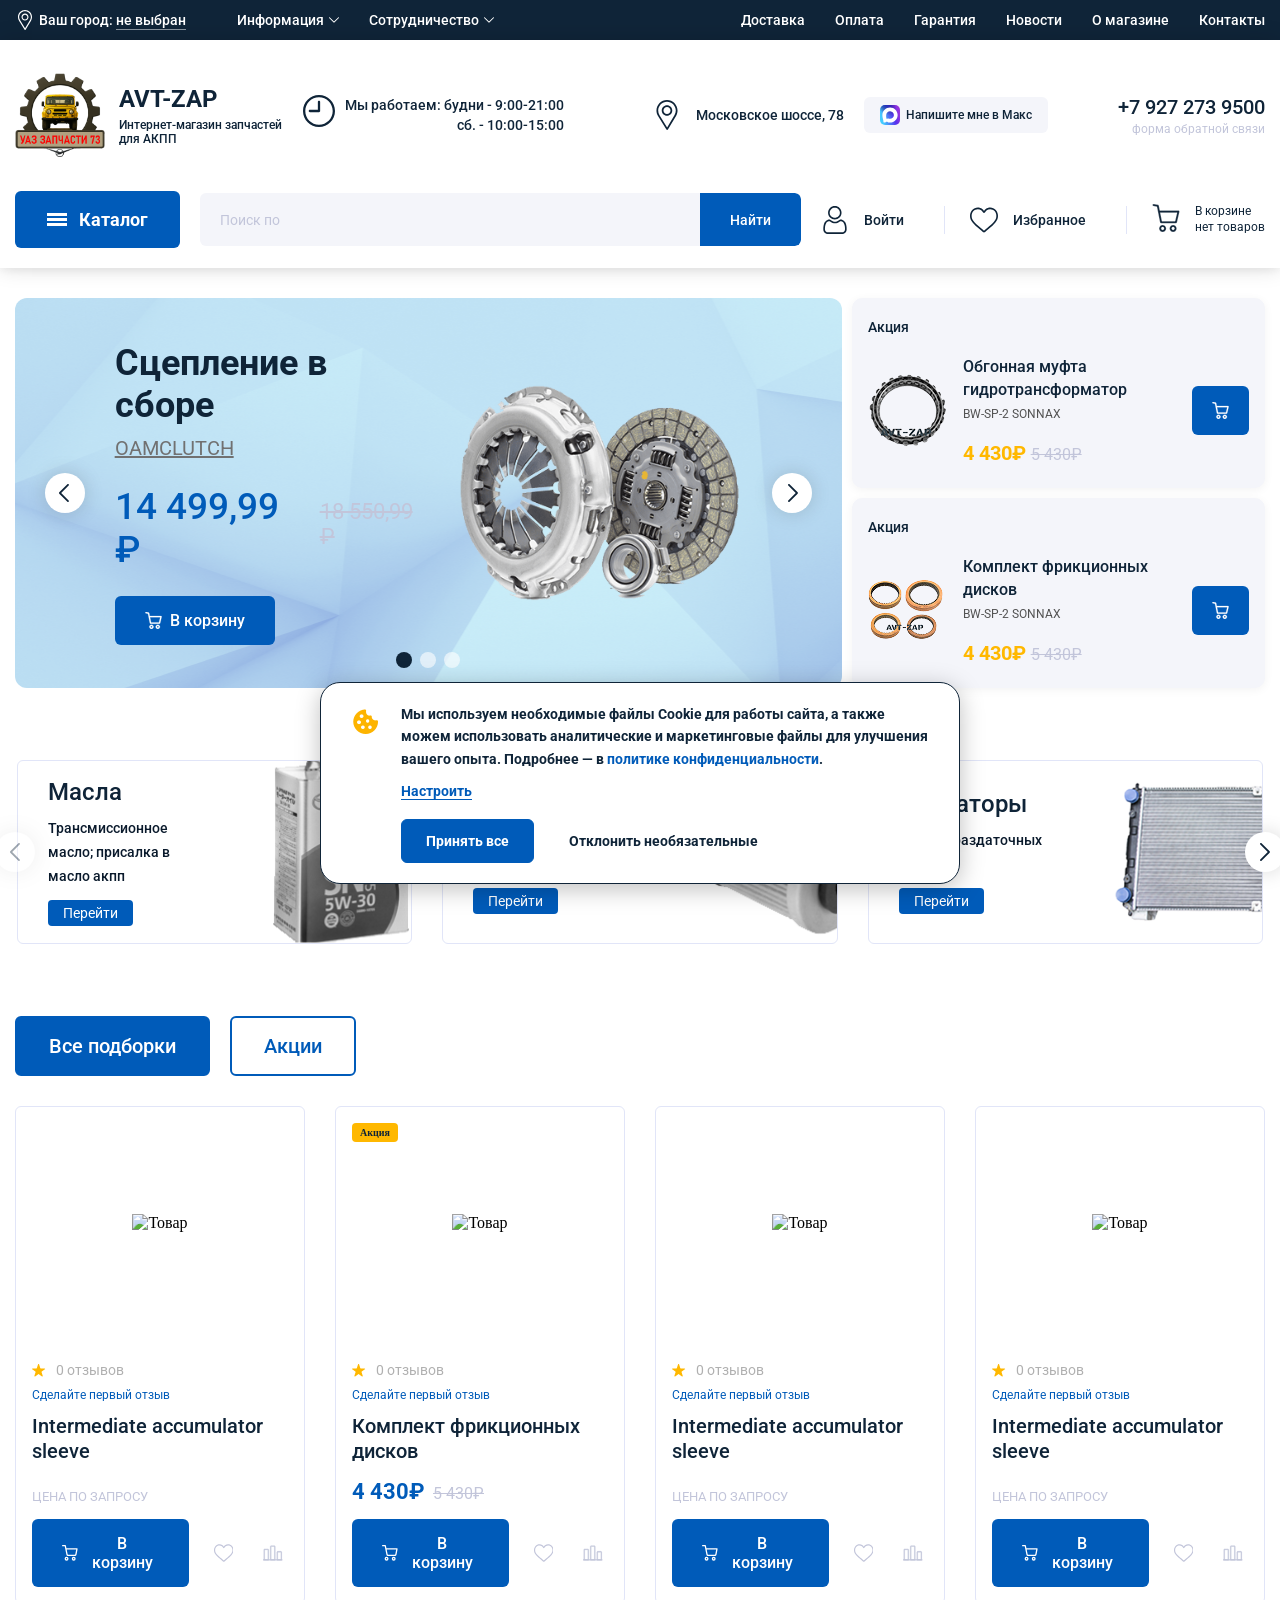
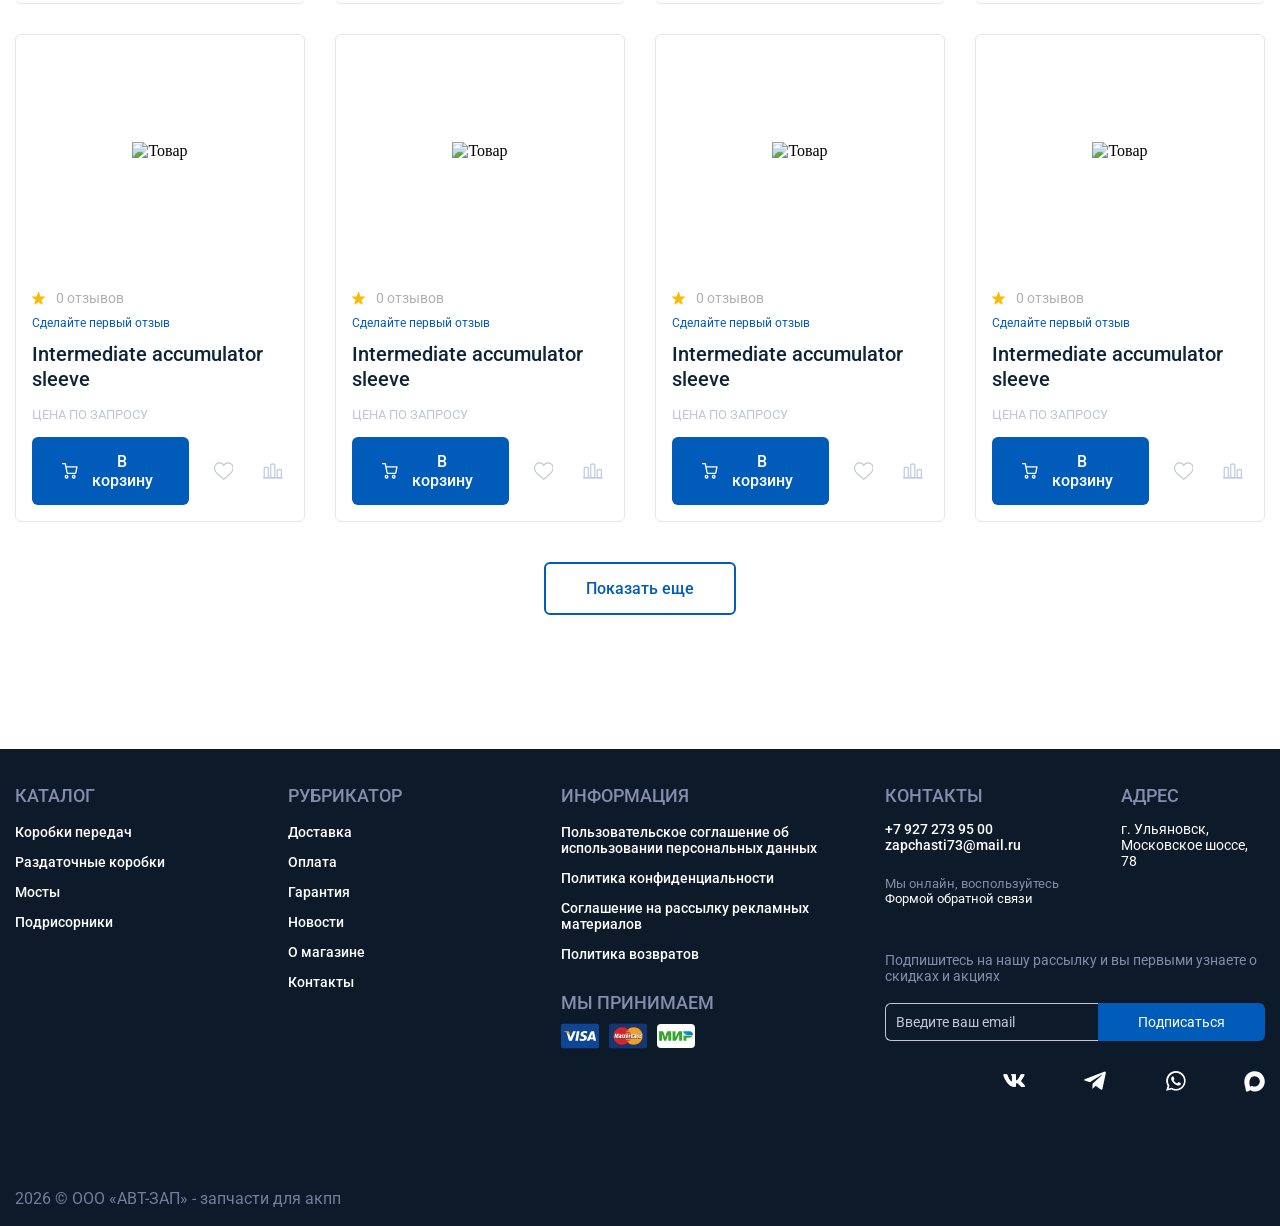
==== commit 88b461c5: "update" ====
--- a/index.html
+++ b/index.html
@@ -21,14 +21,9 @@
 </head>
 <body>
     <div class="header__sticky">
-        <!-- Служебная понель (Top Bar) -->
         <div class="top__bar">
             <div class="container">
-
-                <!-- Левая часть -->
                 <div class="top__bar--left">
-                    
-                    <!-- Кнопка города -->
                     <button class="city__selector" type="button" aria-haspopup="dialog" aria-expanded="false" aria-controls="city-modal">
                         <svg class="icon__location" width="20" height="20" viewBox="0 0 20 20" fill="none" xmlns="http://www.w3.org/2000/svg">
                             <path d="M10 0C6.12297 0 2.96875 3.15422 2.96875 7.03125C2.96875 8.34117 3.3316 9.61953 4.01832 10.7286L9.59977 19.723C9.70668 19.8953 9.89504 20 10.0976 20C10.0992 20 10.1007 20 10.1023 20C10.3066 19.9984 10.4954 19.8905 10.6003 19.7152L16.0395 10.6336C16.6883 9.54797 17.0312 8.30231 17.0312 7.03125C17.0312 3.15422 13.877 0 10 0ZM15.0338 10.032L10.0887 18.2885L5.01434 10.1112C4.44273 9.18805 4.13281 8.12305 4.13281 7.03125C4.13281 3.80039 6.76914 1.16406 10 1.16406C13.2309 1.16406 15.8633 3.80039 15.8633 7.03125C15.8633 8.09066 15.5738 9.12844 15.0338 10.032Z" fill="white"/>
@@ -37,7 +32,6 @@
                         <span>Ваш город: <span class="city__name">не выбран</span></span>
                     </button>
 
-                    <!-- Две ссылки (Информация, Сотрудничество) -->
                     <nav class="top__bar--nav">
                         <a href="#" class="top__bar-nav--link">
                             Информация
@@ -69,7 +63,6 @@
                     </nav>
                 </div>
 
-                <!-- Правая часть -->
                 <div class="top__bar--right">
                     <ul class="top__bar--list">
                         <li class="top__bar--item">
@@ -166,10 +159,23 @@
                         <!-- Кнопка Каталог -->
                         <div class="header__catalog-wrap">
                             <button class="header__catalog--btn" type="button" id="catalogBtn">
-                                <svg class="header__catalog--icon" width="20" height="13" viewBox="0 0 20 13" fill="none" xmlns="http://www.w3.org/2000/svg">
+                                <svg class="header__catalog--icon icon-burger" width="20" height="13" viewBox="0 0 20 13" fill="none" xmlns="http://www.w3.org/2000/svg">
                                     <rect width="20" height="3" fill="white"/>
                                     <rect y="5" width="20" height="3" fill="white"/>
                                     <rect y="10" width="20" height="3" fill="white"/>
+                                </svg>
+                            
+                                <!-- Иконка Крестика (скрыта по умолчанию) -->
+                                <svg class="header__catalog--icon icon-close" width="20" height="20" viewBox="0 0 20 20" fill="none" xmlns="http://www.w3.org/2000/svg">
+                                    <g clip-path="url(#clip0_1_608)">
+                                        <path d="M1.03451 20C0.771056 20 0.507606 19.8998 0.307445 19.6982C-0.0943844 19.2963 -0.0943844 18.6449 0.307445 18.2431L18.2491 0.301372C18.651 -0.100457 19.3024 -0.100457 19.7043 0.301372C20.1061 0.703201 20.1061 1.35467 19.7043 1.75675L1.76282 19.6982C1.56115 19.8986 1.2977 20 1.03451 20V20Z" fill="white"/>
+                                        <path d="M18.9774 20C18.714 20 18.4508 19.8998 18.2504 19.6982L0.307445 1.75675C-0.0943844 1.35467 -0.0943844 0.703201 0.307445 0.301372C0.709274 -0.100457 1.36074 -0.100457 1.76282 0.301372L19.7043 18.2431C20.1061 18.6449 20.1061 19.2963 19.7043 19.6982C19.5026 19.8986 19.2394 20 18.9774 20Z" fill="white"/>
+                                    </g>
+                                    <defs>
+                                        <clipPath id="clip0_1_608">
+                                            <rect width="20" height="20" fill="white"/>
+                                        </clipPath>
+                                    </defs>
                                 </svg>
                                 Каталог
                             </button>
@@ -185,13 +191,12 @@
 
                         <!-- Поиск -->
                         <form class="header__search">
-                            <input type="text" class="header__search--input" placeholder="Поиск по наименованию или артикулу">
+                            <input type="text" class="header__search--input">
                             <button type="submit" class="header__search--btn">Найти</button>
                         </form>
 
                         <!-- Действия (Профиль, Избранное, Корзина) -->
                         <div class="header__actions">
-                            
                             <a href="./pages/account/login.html" class="header__action" target="_blank" data-title="Войти в личный кабинет">
                                 <svg class="header__action--icon" width="28" height="28" viewBox="0 0 28 28" fill="none" xmlns="http://www.w3.org/2000/svg">
                                     <path d="M13.8005 13.4877C15.6534 13.4877 17.2577 12.8232 18.569 11.5119C19.8798 10.2009 20.5446 8.59683 20.5446 6.74365C20.5446 4.89111 19.88 3.2868 18.5688 1.97537C17.2575 0.664581 15.6532 0 13.8005 0C11.9473 0 10.3432 0.664581 9.0322 1.97559C7.72119 3.28659 7.0564 4.8909 7.0564 6.74365C7.0564 8.59683 7.72119 10.2011 9.0322 11.5121C10.3436 12.8229 11.9479 13.4877 13.8005 13.4877V13.4877ZM10.1926 3.13577C11.1985 2.12982 12.3786 1.64084 13.8005 1.64084C15.2221 1.64084 16.4024 2.12982 17.4086 3.13577C18.4145 4.14194 18.9037 5.3222 18.9037 6.74365C18.9037 8.16553 18.4145 9.34558 17.4086 10.3517C16.4024 11.3579 15.2221 11.8469 13.8005 11.8469C12.379 11.8469 11.199 11.3577 10.1926 10.3517C9.18643 9.34579 8.69723 8.16553 8.69723 6.74365C8.69723 5.3222 9.18643 4.14194 10.1926 3.13577Z" fill="currentColor"/>
@@ -1108,10 +1113,10 @@
                             <a href="#" class="footer__social-link" aria-label="Переход в соц.сеть ВКонтакте" data-title="Переход в соц.сеть ВКонтакте">
                                 <i class='bx bxl-vk'></i>
                             </a>
-                            <a href="#" class="footer__social-link" aria-label="Переход в мессенджер Telegram" data-title="Переход в мессенджер Telegram">
+                            <a href="https://web.telegram.org/a/#6277804880" class="footer__social-link" aria-label="Переход в мессенджер Telegram" data-title="Переход в мессенджер Telegram">
                                 <i class='bx bxl-telegram'></i>
                             </a>
-                            <a href="#" class="footer__social-link" aria-label="Переход в мессенджер WhatsApp" data-title="Переход в мессенджер WhatsApp">
+                            <a href="https://web.whatsapp.com/" class="footer__social-link" aria-label="Переход в мессенджер WhatsApp" data-title="Переход в мессенджер WhatsApp">
                                 <i class='bx bxl-whatsapp'></i>
                             </a>
                             <a href="#" class="footer__social-link" aria-label="Переход в мессенджер Макс" data-title="Переход в мессенджер Макс">
@@ -1304,6 +1309,10 @@
         </div>
     </div>
 
+    <button class="scroll-top" id="scrollTopBtn" type="button" aria-label="Наверх" data-title="Наверх">
+        <i class='bx bx-up-arrow-alt'></i>
+    </button>
+
     <script src="./js/script.js"></script>
 </body>
 </html>
--- a/css/style.css
+++ b/css/style.css
@@ -430,7 +430,7 @@
     display: flex;
     align-items: center;
     gap: 6px;
-    background-color: #F4F5FA;
+    background-color: var(--background-light-color);
     color: var(--dark-blue-color);
     padding: 8px 16px;
     border-radius: 6px;
@@ -472,7 +472,7 @@
 }
 
 .header__max:hover {
-    background-color: #E1E5F8;
+    background-color: var(--secondary-alt-color);
 }
 
 .header__max svg {
@@ -574,7 +574,7 @@
     box-shadow: 0 5px 15px rgba(0, 0, 0, 0.1);
     list-style: none;
     padding: 10px 0;
-    margin-top: 5px;
+    margin-top: 15px;
     z-index: 1050;
     opacity: 0;
     visibility: hidden;
@@ -602,6 +602,22 @@
 .header__catalog-link:hover {
     background-color: var(--background-light-color);
     color: var(--primary-color);
+}
+
+.header__catalog--btn .icon-burger {
+    display: block;
+}
+
+.header__catalog--btn .icon-close {
+    display: none;
+}
+
+.header__catalog--btn.is-active .icon-burger {
+    display: none;
+}
+
+.header__catalog--btn.is-active .icon-close {
+    display: block;
 }
 
 /* Поиск */
@@ -718,7 +734,7 @@
     content: '';
     display: block;
     height: 28px;
-    border-left: 1px solid #E1E5F8; 
+    border-left: 1px solid var(--secondary-alt-color);
     margin-left: 25px;
     margin-right: 25px;
 }
@@ -1096,7 +1112,7 @@
     font-family: var(--font-family-Roboto);
     font-weight: 400;
     font-size: 12px;
-    color: #525252;
+    color: var(--dark-alt-color);
     margin-bottom: 20px;
 }
 
@@ -1450,7 +1466,7 @@
 .products__rating--text {
     font-family: var(--font-family-Roboto);
     font-size: 14px;
-    color: #B0B0B0;
+    color: var(--reviews-color);
     font-weight: 400;
 }
 
@@ -1631,7 +1647,7 @@
     font-family: var(--font-family-Roboto);
     font-size: 18px;
     font-weight: 500;
-    color: #868DAC;
+    color: var(--basement-footer-color);
     margin-bottom: 18px;
     text-transform: uppercase;
 }
@@ -1797,7 +1813,7 @@
 }
 
 .footer__subscribe-input:hover:not(:focus) {
-    border-color: #868DAC;
+    border-color: var(--basement-footer-color);
 }
 
 .footer__subscribe-input:focus {
@@ -1820,6 +1836,10 @@
 
 .footer__subscribe-btn:hover {
     background-color: #004a99;
+}
+
+.footer__subscribe-form:has(.footer__subscribe-btn:hover) .footer__subscribe-input {
+    border-color: var(--basement-footer-color);
 }
 
 .footer__socials {
@@ -2566,4 +2586,67 @@
 
 .modal__callback--agreement a:hover {
     color: #004a99;
+}
+
+/* Кнопка "Наверх" */
+.scroll-top {
+    position: fixed;
+    bottom: 30px;
+    right: 30px;
+    width: 50px;
+    height: 50px;
+    background-color: transparent;
+    color: var(--primary-color);
+    border: 1px solid var(--primary-color);
+    border-radius: 50%;
+    cursor: pointer;
+    display: flex;
+    align-items: center;
+    justify-content: center;
+    font-size: 24px;
+    box-shadow: 0 4px 15px rgba(0, 0, 0, 0.2);
+    z-index: 9998;
+    opacity: 0;
+    visibility: hidden;
+    transform: translateY(20px);
+    transition: all 0.3s ease;
+}
+
+.scroll-top.is-visible {
+    opacity: 1;
+    visibility: visible;
+    transform: translateY(0);
+}
+
+.scroll-top:hover {
+    transform: translateY(-5px);
+    color: var(--white-color);
+    background-color: #004a99;
+}
+
+.scroll-top::after {
+    content: attr(data-title);
+    position: absolute;
+    bottom: 100%;
+    left: 50%;
+    transform: translateX(-50%);
+    margin-bottom: 10px;
+    background-color: var(--white-color);
+    border: 1px solid var(--secondary-color);
+    color: var(--dark-blue-color);
+    padding: 6px 10px;
+    border-radius: 6px;
+    font-family: var(--font-family-Roboto);
+    font-size: 12px;
+    white-space: nowrap;
+    z-index: 1000;
+    opacity: 0;
+    visibility: hidden;
+    transition: opacity 0.3s ease, visibility 0.3s ease;
+    pointer-events: none;
+}
+
+.scroll-top:hover::after {
+    opacity: 1;
+    visibility: visible;
 }
